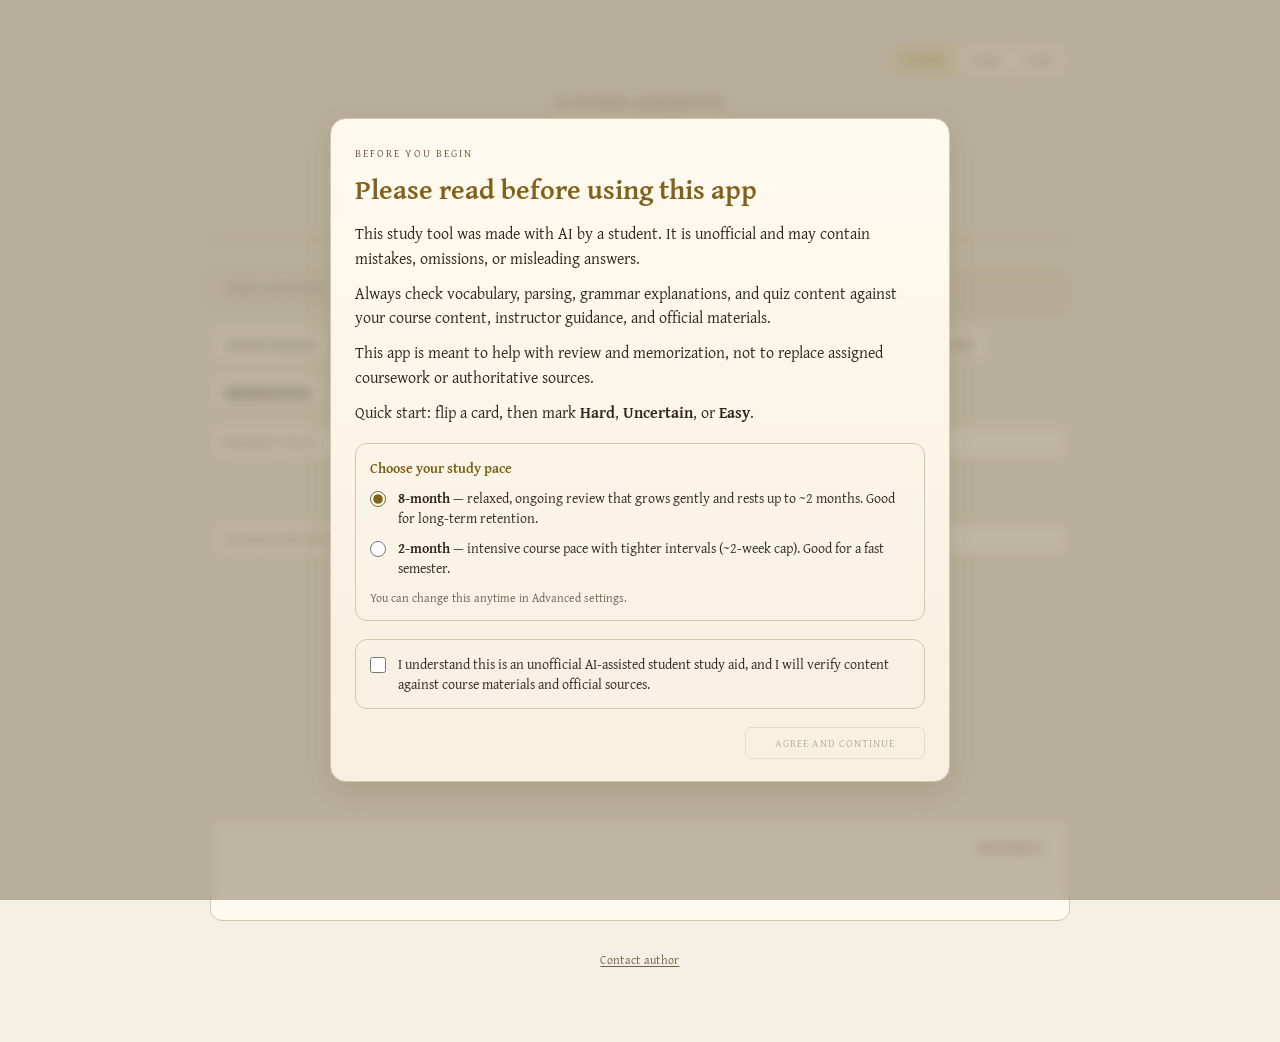
==== index.html @ fff88a0f "Parsing mode defaults to the first chapter gate (Ch 6), not all 36 New users entering parsing mode w" ====
<!DOCTYPE html>
<!--
Structure map: docs/index-structure.md
If you add/remove/rename a section, overlay, id, or script group here,
update that doc in the same commit. Line numbers in the doc are approximate.
-->
<html lang="en">
<head>
<meta charset="UTF-8">
<script async src="https://www.googletagmanager.com/gtag/js?id=G-M9SE4G8J6E"></script>
<script>
  window.dataLayer = window.dataLayer || [];
  function gtag(){dataLayer.push(arguments);}
  gtag('js', new Date());
  gtag('config', 'G-M9SE4G8J6E');
</script>
<meta name="viewport" content="width=device-width, initial-scale=1.0, viewport-fit=cover">
<meta name="theme-color" content="#0e0f14">
<meta name="apple-mobile-web-app-capable" content="yes">
<meta name="apple-mobile-web-app-status-bar-style" content="black-translucent">
<meta name="apple-mobile-web-app-title" content="Mounce Greek">
<link rel="manifest" href="manifest.json?v=174">
<link rel="apple-touch-icon" href="icons/apple-touch-icon.png?v=174">
<link rel="icon" type="image/svg+xml" href="favicon.svg?v=174">
<title>Mounce BBG Greek — Flashcards</title>
<link rel="stylesheet" href="styles.css?v=174">
<script>
(function(){
  try {
    var mode = localStorage.getItem("greekFlashcardsThemeMode") || "system";
    var prefersDark = window.matchMedia && window.matchMedia("(prefers-color-scheme: dark)").matches;
    var resolved = mode === "system" ? (prefersDark ? "dark" : "light") : mode;
    document.documentElement.setAttribute("data-theme", resolved);
  } catch (err) {
    document.documentElement.setAttribute("data-theme", "dark");
  }
  try {
    var fontFamily = localStorage.getItem("greekFlashcardsFontFamily");
    if (fontFamily === "sans") document.documentElement.setAttribute("data-font-family", "sans");
    else document.documentElement.setAttribute("data-font-family", "serif");
    var textSize = localStorage.getItem("greekFlashcardsTextSize");
    var allowed = { medium: 1, large: 1, "x-large": 1 };
    document.documentElement.setAttribute("data-text-size", allowed[textSize] ? textSize : "medium");
  } catch (err) {
    document.documentElement.setAttribute("data-font-family", "serif");
    document.documentElement.setAttribute("data-text-size", "medium");
  }
})();
</script>
</head>
<body>
<div class="app">

  <header>
    <div class="header-top">
      <div></div>
      <div class="theme-switcher" role="group" aria-label="Color theme">
        <button class="theme-btn" id="themeSystemBtn" type="button" onclick="setThemeMode('system')">System</button>
        <button class="theme-btn" id="themeDarkBtn" type="button" onclick="setThemeMode('dark')">Dark</button>
        <button class="theme-btn" id="themeLightBtn" type="button" onclick="setThemeMode('light')">Light</button>
      </div>
    </div>
    <div class="koine">ἡ κοινὴ διάλεκτος</div>
    <h1>Mounce — Basics of Biblical Greek</h1>
    <div class="subtitle" id="appSubtitle">BBG3 Vocabulary &amp; Paradigm Flashcards</div>
    <div class="wycliffe">Koine Greek Study Tool</div>
  </header>

  <div class="notice-row">
    <button class="ctrl-btn notice-btn" type="button" onclick="showDisclaimerModal()">Study aid notice</button>
    <div class="app-notice" id="appNotice">Unofficial student-made AI study aid. Verify against course content and official materials.</div>
  </div>

  <div class="quick-start">
    <button class="quick-btn" type="button" onclick="openStudySelector()">Choose session</button>
    <button class="quick-btn quick-primary" type="button" onclick="startStudying()">Start studying</button>
    <div class="mode-group app-profile-group" role="group" aria-label="Study mode shortcut">
      <button class="mode-btn active" id="modeShortcutVocabBtn" type="button" onclick="setStudyMode('vocab')">Vocab</button>
      <button class="mode-btn" id="modeShortcutMorphBtn" type="button" onclick="setStudyMode('morph')">Grammar</button>
      <button class="mode-btn" id="modeShortcutParsingBtn" type="button" onclick="setStudyMode('parsing')">Parsing</button>
      <button class="mode-btn" id="modeShortcutReaderBtn" type="button" onclick="openReaderTab()">Translate</button>
    </div>
    <button class="quick-btn" type="button" onclick="openAnalyticsOverlay()">Progress</button>
    <button class="quick-btn" type="button" onclick="openShortcutsModal()">User guide</button>
    <a class="quick-btn" id="modeShortcutMemorizationBtn" href="pages/memorization.html">Memorization</a>
  </div>

  <details class="utility-section">
    <summary>Progress tools</summary>
    <button class="ctrl-btn" type="button" onclick="exportProgressJson()">Export progress</button>
    <button class="ctrl-btn" type="button" onclick="triggerImportProgress()">Import progress</button>
  </details>

  <div class="ornament">✦ · · · ✦</div>

  <details class="utility-section" id="advancedSettingsDetails">
    <summary>Advanced review settings</summary>
    <div class="display-prefs" role="group" aria-label="Display preferences">
      <div class="display-prefs-row">
        <span class="display-prefs-label">Font</span>
        <div class="theme-switcher" role="group" aria-label="Font family">
          <button class="theme-btn" id="fontSerifBtn" type="button" onclick="setFontFamily('serif')">Serif</button>
          <button class="theme-btn" id="fontSansBtn" type="button" onclick="setFontFamily('sans')">Sans</button>
        </div>
      </div>
      <div class="display-prefs-row">
        <span class="display-prefs-label">Text size</span>
        <div class="theme-switcher" role="group" aria-label="Text size">
          <button class="theme-btn" id="textSizeMediumBtn" type="button" onclick="setTextSize('medium')">Medium</button>
          <button class="theme-btn" id="textSizeLargeBtn" type="button" onclick="setTextSize('large')">Large</button>
          <button class="theme-btn" id="textSizeXLargeBtn" type="button" onclick="setTextSize('x-large')">X-Large</button>
        </div>
      </div>
      <div class="display-prefs-row parsing-lookup-row" id="parsingLookupRow" style="display:none">
        <button class="toggle-label" id="parsingLookupToggle" type="button" role="switch" aria-checked="false" onclick="toggleParsingLookup()" title="Build mode: instead of being drilled, pick a focused paradigm and build any of its forms part by part — choose tense, voice, mood, … and the tool shows the matching Greek. A conjugation / declension reference over the whole paradigm (every chapter, optional + extra forms included). Off the record — nothing is graded. Also reachable as 'Build mode' at the top of the Current-chapter dropdown.">
          <span class="toggle-text">Build mode (look up any form)</span>
          <span class="toggle-switch" id="parsingLookupBtn" aria-hidden="true"></span>
        </button>
      </div>
    </div>
<div class="controls-bar" id="controlsBar">
<button class="toggle-label" id="shuffleToggle" type="button" role="switch" aria-checked="false" onclick="toggleShuffle()" title="Shuffle the deck order. Off keeps a fixed order (by chapter, then frequency); on randomises the order each time the deck is built or reshuffled.">
      <span class="toggle-text">Shuffle</span>
      <span class="toggle-switch" id="shuffleBtn" aria-hidden="true"></span>
    </button>
    <button class="toggle-label" id="excludeKnownMorphsToggle" type="button" role="switch" aria-checked="false" onclick="toggleExcludeKnownMorphs()" title="Drop forms whose last two parsing attempts were both fully correct (strict 2/2) from the parsing deck. 1/1 still appears so single wins get verified. Counts respect your dim toggles — disabled dims don't count against a form.">
      <span class="toggle-text">Exclude known morphs (2/2)</span>
      <span class="toggle-switch" id="excludeKnownMorphsBtn" aria-hidden="true"></span>
    </button>
    <button class="toggle-label" id="parsingShuffleAllToggle" type="button" role="switch" aria-checked="false" onclick="toggleParsingShuffleAll()" title="Drill a shuffled mix of every paradigm in scope (up to your current parsing chapter) instead of one focused paradigm at a time. The focused-paradigm dropdown stays visible with its 'All paradigms through selected chapter' entry selected (the toggle's dropdown face); pick a real paradigm there to switch back. To shuffle just one paradigm type, use a '↯ Shuffle all — …' entry inside that dropdown instead.">
      <span class="toggle-text">Shuffle all paradigms (to chapter)</span>
      <span class="toggle-switch" id="parsingShuffleAllBtn" aria-hidden="true"></span>
    </button>
    <button class="toggle-label" id="parsingCustomReviewToggle" type="button" role="switch" aria-checked="false" onclick="toggleParsingCustomReview()" title="Build a custom review deck from the paradigms you pick by hand. When on, the focused-paradigm dropdown is replaced by a checklist — tick the paradigms you want and parsing draws a shuffled mix from just those (chapter-gated as usual). Turn it off to go back to one focused paradigm.">
      <span class="toggle-text">Custom paradigm set</span>
      <span class="toggle-switch" id="parsingCustomReviewBtn" aria-hidden="true"></span>
    </button>
    <button class="toggle-label" id="parsingReverseToggle" type="button" role="switch" aria-checked="false" onclick="toggleParsingReverse()" title="English → Greek: instead of parsing a Greek form, you're shown the parse you want (the chapter-gated dimensions you have enabled) and pick the matching Greek form from the same focused paradigm.">
      <span class="toggle-text">English → Greek (pick the form)</span>
      <span class="toggle-switch" id="parsingReverseBtn" aria-hidden="true"></span>
    </button>
    <button class="toggle-label" id="accentLookalikeToggle" type="button" role="switch" aria-checked="false" onclick="toggleAccentLookalikes()" title="In the English → Greek drill, add a curated accent/breathing look-alike as a distractor — e.g. the relative ἥ against the article ἡ, or the demonstrative αὕτη against the intensive αὐτή — so you have to read the accent and breathing, not just the letters.">
      <span class="toggle-text">Accent/breathing look-alike distractors</span>
      <span class="toggle-switch" id="accentLookalikeBtn" aria-hidden="true"></span>
    </button>
    <button class="toggle-label" id="hardReviewToggle" type="button" role="switch" aria-checked="false" onclick="toggleHardVocabReview()" title="Drill only vocab you've missed more than 10 times and that's still under 40% confidence">
      <span class="toggle-text">Hard review</span>
      <span class="toggle-switch" id="hardReviewBtn" aria-hidden="true"></span>
    </button>
    <button class="toggle-label" id="stemNotesToggle" type="button" role="switch" aria-checked="true" onclick="toggleStemNotes()" title="Show stem and declension notes on vocab cards: the bare stem printed after second-aorist / liquid-future verbs and third-declension nouns, the bracketed principal parts under a verb, and the 'declines like' pointer on third-declension nouns.">
      <span class="toggle-text">Stem &amp; declension notes</span>
      <span class="toggle-switch on" id="stemNotesBtn" aria-hidden="true"></span>
    </button>
    <details class="utility-section variant-forms-section" id="variantFormsDetails">
      <summary>Variant forms as cards<span class="variant-forms-count" id="variantFormsCount"></span></summary>
      <button class="toggle-label" id="irregularTenseToggle" type="button" role="switch" aria-checked="true" onclick="toggleIrregularTense()" title="Name the tense on irregular cards — the '(aorist)' / '(future)' / '(perfect)' caption under a derived form's headword. Off replaces it with a small superscript star before the word, so the form is flagged as a non-standard principal part without giving its tense away.">
        <span class="toggle-text">Show tense on irregular cards</span>
        <span class="toggle-switch on" id="irregularTenseBtn" aria-hidden="true"></span>
      </button>
      <button class="toggle-label" id="irregularCards_2aor_Toggle" type="button" role="switch" aria-checked="false" onclick="toggleIrregularCards('2aor')" title="Give each second-aorist form its own flashcard — e.g. εἶπον 'I said' joins the deck as a separate card — whenever its present-stem verb (λέγω) is in the deck. The aorist is woven into the chapter's cards away from the present form, and reviews of it count toward the base verb's stats. On by default once Chapter 22 is selected, unless you switch it off yourself.">
        <span class="toggle-text">Second aorists as cards</span>
        <span class="toggle-switch" id="irregularCards_2aor_Btn" aria-hidden="true"></span>
      </button>
      <button class="toggle-label" id="irregularCards_lfut_Toggle" type="button" role="switch" aria-checked="false" onclick="toggleIrregularCards('lfut')" title="Give each liquid-future form its own flashcard — e.g. μενῶ 'I will remain' alongside μένω — whenever its present-stem verb is in the deck. Reviews of it count toward the base verb's stats. On by default once Chapter 20 is selected, unless you switch it off yourself.">
        <span class="toggle-text">Liquid futures as cards</span>
        <span class="toggle-switch" id="irregularCards_lfut_Btn" aria-hidden="true"></span>
      </button>
      <button class="toggle-label" id="irregularCards_aorpass_Toggle" type="button" role="switch" aria-checked="false" onclick="toggleIrregularCards('aorpass')" title="Give each aorist-passive form its own flashcard — e.g. ἐλύθην 'I was loosed' alongside λύω — whenever its present-stem verb is in the deck. Reviews of it count toward the base verb's stats. On by default once Chapter 24 is selected, unless you switch it off yourself.">
        <span class="toggle-text">Aorist passives as cards</span>
        <span class="toggle-switch" id="irregularCards_aorpass_Btn" aria-hidden="true"></span>
      </button>
      <button class="toggle-label" id="irregularCards_perfact_Toggle" type="button" role="switch" aria-checked="false" onclick="toggleIrregularCards('perfact')" title="Give each perfect-active form its own flashcard — e.g. λέλυκα 'I have loosed' alongside λύω — whenever its present-stem verb is in the deck. Reviews of it count toward the base verb's stats. On by default once Chapter 25 is selected, unless you switch it off yourself.">
        <span class="toggle-text">Perfect actives as cards</span>
        <span class="toggle-switch" id="irregularCards_perfact_Btn" aria-hidden="true"></span>
      </button>
      <button class="toggle-label" id="irregularCards_mi_Toggle" type="button" role="switch" aria-checked="false" onclick="toggleIrregularCards('mi')" title="Give each μι-verb principal part its own flashcard — e.g. ἔδωκα, δώσω, δέδωκα alongside δίδωμι — whenever the present-stem μι-verb is in the deck. Reviews of them count toward the base verb's stats. On by default once Chapter 34 is selected, unless you switch it off yourself.">
        <span class="toggle-text">μι-verb forms as cards</span>
        <span class="toggle-switch" id="irregularCards_mi_Btn" aria-hidden="true"></span>
      </button>
    </details>
    <button class="toggle-label" id="directionToggle" type="button" role="switch" aria-checked="false" onclick="toggleDirection()" title="Card direction. Off shows the Greek first (you recall the English meaning); on shows the English first (you recall the Greek form).">
      <span class="toggle-text">Eng → Gk</span>
      <span class="toggle-switch" id="directionBtn" aria-hidden="true"></span>
    </button>
    <button class="toggle-label" id="spacedToggle" type="button" role="switch" aria-checked="false" onclick="toggleSpacedRepetition()" title="Spaced review. On schedules each card by how well you know it and only resurfaces it when it's due; off is a plain flip-through deck you mark until it's cleared.">
      <span class="toggle-text">Spaced review</span>
      <span class="toggle-switch" id="spacedBtn" aria-hidden="true"></span>
    </button>
    <button class="toggle-label" id="cadenceToggle" type="button" role="switch" aria-checked="false" onclick="toggleSpacingCadence()" title="Spacing cadence. Off = 8-month / continuous review (the default): intervals grow gently and adapt to each card's difficulty, resting up to ~2 months — also works as an ongoing retention deck. A slip no longer wipes a well-known card: it runs a short relearn ladder, then resumes at half its old spacing (and a card that keeps lapsing gets drilled). On = 2-month intensive: tighter intervals, ~2-week cap — for a fast-paced course. Affects spaced review only; switching reschedules future reviews, not cards already due.">
      <span class="toggle-text">2-month pace</span>
      <span class="toggle-switch" id="cadenceBtn" aria-hidden="true"></span>
    </button>
    <button class="toggle-label" id="unspacedDailyResetToggle" type="button" role="switch" aria-checked="false" onclick="toggleUnspacedDailyReset()" title="Auto-clear archived (Easy) cards once a day around 5 AM local time so you wake up to a fresh deck.">
      <span class="toggle-text">Daily archive reset</span>
      <span class="toggle-switch" id="unspacedDailyResetBtn" aria-hidden="true"></span>
    </button>
    <button class="toggle-label" id="splitSelectionToggle" type="button" role="switch" aria-checked="false" onclick="toggleSplitSelection()" title="Keep separate chapter selections for vocab and grammar modes">
      <span class="toggle-text">Split vocab/grammar selection</span>
      <span class="toggle-switch" id="splitSelectionBtn" aria-hidden="true"></span>
    </button>
    <button class="toggle-label" id="selfCheckToggle" type="button" role="switch" aria-checked="false" onclick="toggleMorphSelfCheck()" style="display:none" title="Self-check. Hides the multiple-choice options so you answer in your head, reveal the answer, then rate whether you got it — instead of picking from a list.">
      <span class="toggle-text">Self-check</span>
      <span class="toggle-switch" id="selfCheckBtn" aria-hidden="true"></span>
    </button>
    <div id="parsingStepOptions" class="parsing-step-options">
    <button class="toggle-label" id="aspectStepToggle" type="button" role="switch" aria-checked="true" onclick="toggleAspectStep()" title="Aspect is derivable from tense, so turning this off shortens the parsing walk by one step.">
      <span class="toggle-text">Aspect step (parsing)</span>
      <span class="toggle-switch" id="aspectStepBtn" aria-hidden="true"></span>
    </button>
    <details class="utility-section parsing-options-subfilters parsing-dim-value-subfilters" id="aspectValuesFiltersDetails">
      <summary>Exclude aspect values…</summary>
      <button class="toggle-label" id="dimValueFilter_aspect_continuousUndefined_Toggle" type="button" role="switch" aria-checked="false" onclick="toggleDimValueFilter('aspect','continuousUndefined')" title="Excludes cards whose aspect is continuous, undefined, or the present/future composite continuous/undefined.">
        <span class="toggle-text">Continuous/undefined (Ch. 15)</span>
        <span class="toggle-switch" id="dimValueFilter_aspect_continuousUndefined_Btn" aria-hidden="true"></span>
      </button>
      <button class="toggle-label" id="dimValueFilter_aspect_perfect_Toggle" type="button" role="switch" aria-checked="false" onclick="toggleDimValueFilter('aspect','perfect')">
        <span class="toggle-text">Perfect (Ch. 25)</span>
        <span class="toggle-switch" id="dimValueFilter_aspect_perfect_Btn" aria-hidden="true"></span>
      </button>
    </details>
    <button class="toggle-label" id="tenseStepToggle" type="button" role="switch" aria-checked="true" onclick="toggleDimStep('tense')" title="Ask Tense as a parsing step. Off: skipped silently, doesn't count toward stats, omitted from the parse summary.">
      <span class="toggle-text">Tense step (parsing)</span>
      <span class="toggle-switch" id="tenseStepBtn" aria-hidden="true"></span>
    </button>
    <details class="utility-section parsing-options-subfilters parsing-dim-value-subfilters" id="tenseValuesFiltersDetails">
      <summary>Exclude tense values…</summary>
      <button class="toggle-label" id="dimValueFilter_tense_present_Toggle" type="button" role="switch" aria-checked="false" onclick="toggleDimValueFilter('tense','present')">
        <span class="toggle-text">Present (Ch. 15)</span>
        <span class="toggle-switch" id="dimValueFilter_tense_present_Btn" aria-hidden="true"></span>
      </button>
      <button class="toggle-label" id="dimValueFilter_tense_future_Toggle" type="button" role="switch" aria-checked="false" onclick="toggleDimValueFilter('tense','future')">
        <span class="toggle-text">Future (Ch. 19)</span>
        <span class="toggle-switch" id="dimValueFilter_tense_future_Btn" aria-hidden="true"></span>
      </button>
      <button class="toggle-label" id="dimValueFilter_tense_imperfect_Toggle" type="button" role="switch" aria-checked="false" onclick="toggleDimValueFilter('tense','imperfect')">
        <span class="toggle-text">Imperfect (Ch. 21)</span>
        <span class="toggle-switch" id="dimValueFilter_tense_imperfect_Btn" aria-hidden="true"></span>
      </button>
      <button class="toggle-label" id="dimValueFilter_tense_aorist_Toggle" type="button" role="switch" aria-checked="false" onclick="toggleDimValueFilter('tense','aorist')" title="Excludes both first-aorist and second-aorist cards (they normalize to 'aorist').">
        <span class="toggle-text">Aorist (Ch. 22)</span>
        <span class="toggle-switch" id="dimValueFilter_tense_aorist_Btn" aria-hidden="true"></span>
      </button>
      <button class="toggle-label" id="dimValueFilter_tense_perfect_Toggle" type="button" role="switch" aria-checked="false" onclick="toggleDimValueFilter('tense','perfect')">
        <span class="toggle-text">Perfect (Ch. 25)</span>
        <span class="toggle-switch" id="dimValueFilter_tense_perfect_Btn" aria-hidden="true"></span>
      </button>
      <button class="toggle-label" id="dimValueFilter_tense_pluperfect_Toggle" type="button" role="switch" aria-checked="false" onclick="toggleDimValueFilter('tense','pluperfect')">
        <span class="toggle-text">Pluperfect (Ch. 25)</span>
        <span class="toggle-switch" id="dimValueFilter_tense_pluperfect_Btn" aria-hidden="true"></span>
      </button>
    </details>
    <button class="toggle-label" id="voiceStepToggle" type="button" role="switch" aria-checked="true" onclick="toggleDimStep('voice')" title="Ask Voice as a parsing step. Off: skipped silently, doesn't count toward stats, omitted from the parse summary. (Also chapter-gated: voice step only appears from ch 15+, or earlier for deponent verbs.)">
      <span class="toggle-text">Voice step (parsing)</span>
      <span class="toggle-switch" id="voiceStepBtn" aria-hidden="true"></span>
    </button>
    <details class="utility-section parsing-options-subfilters parsing-dim-value-subfilters" id="voiceValuesFiltersDetails">
      <summary>Exclude voice values…</summary>
      <button class="toggle-label" id="dimValueFilter_voice_active_Toggle" type="button" role="switch" aria-checked="false" onclick="toggleDimValueFilter('voice','active')">
        <span class="toggle-text">Active (Ch. 15)</span>
        <span class="toggle-switch" id="dimValueFilter_voice_active_Btn" aria-hidden="true"></span>
      </button>
      <button class="toggle-label" id="dimValueFilter_voice_middle_Toggle" type="button" role="switch" aria-checked="false" onclick="toggleDimValueFilter('voice','middle')" title="Middle/passive composite cards are excluded only when both middle AND passive are excluded.">
        <span class="toggle-text">Middle (Ch. 18)</span>
        <span class="toggle-switch" id="dimValueFilter_voice_middle_Btn" aria-hidden="true"></span>
      </button>
      <button class="toggle-label" id="dimValueFilter_voice_passive_Toggle" type="button" role="switch" aria-checked="false" onclick="toggleDimValueFilter('voice','passive')">
        <span class="toggle-text">Passive (Ch. 18)</span>
        <span class="toggle-switch" id="dimValueFilter_voice_passive_Btn" aria-hidden="true"></span>
      </button>
    </details>
    <button class="toggle-label" id="moodStepToggle" type="button" role="switch" aria-checked="true" onclick="toggleDimStep('mood')" title="Ask Mood as a parsing step. Off: skipped silently, doesn't count toward stats, omitted from the parse summary.">
      <span class="toggle-text">Mood step (parsing)</span>
      <span class="toggle-switch" id="moodStepBtn" aria-hidden="true"></span>
    </button>
    <details class="utility-section parsing-options-subfilters parsing-dim-value-subfilters" id="moodValuesFiltersDetails">
      <summary>Exclude mood values…</summary>
      <button class="toggle-label" id="dimValueFilter_mood_indicative_Toggle" type="button" role="switch" aria-checked="false" onclick="toggleDimValueFilter('mood','indicative')">
        <span class="toggle-text">Indicative (Ch. 15)</span>
        <span class="toggle-switch" id="dimValueFilter_mood_indicative_Btn" aria-hidden="true"></span>
      </button>
      <button class="toggle-label" id="dimValueFilter_mood_subjunctive_Toggle" type="button" role="switch" aria-checked="false" onclick="toggleDimValueFilter('mood','subjunctive')">
        <span class="toggle-text">Subjunctive (Ch. 31)</span>
        <span class="toggle-switch" id="dimValueFilter_mood_subjunctive_Btn" aria-hidden="true"></span>
      </button>
      <button class="toggle-label" id="dimValueFilter_mood_optative_Toggle" type="button" role="switch" aria-checked="false" onclick="toggleDimValueFilter('mood','optative')">
        <span class="toggle-text">Optative (Ch. 31)</span>
        <span class="toggle-switch" id="dimValueFilter_mood_optative_Btn" aria-hidden="true"></span>
      </button>
      <button class="toggle-label" id="dimValueFilter_mood_imperative_Toggle" type="button" role="switch" aria-checked="false" onclick="toggleDimValueFilter('mood','imperative')">
        <span class="toggle-text">Imperative (Ch. 33)</span>
        <span class="toggle-switch" id="dimValueFilter_mood_imperative_Btn" aria-hidden="true"></span>
      </button>
      <button class="toggle-label" id="dimValueFilter_mood_infinitive_Toggle" type="button" role="switch" aria-checked="false" onclick="toggleDimValueFilter('mood','infinitive')">
        <span class="toggle-text">Infinitive (Ch. 32)</span>
        <span class="toggle-switch" id="dimValueFilter_mood_infinitive_Btn" aria-hidden="true"></span>
      </button>
      <button class="toggle-label" id="dimValueFilter_mood_participle_Toggle" type="button" role="switch" aria-checked="false" onclick="toggleDimValueFilter('mood','participle')">
        <span class="toggle-text">Participle (Ch. 27)</span>
        <span class="toggle-switch" id="dimValueFilter_mood_participle_Btn" aria-hidden="true"></span>
      </button>
    </details>
    <button class="toggle-label" id="personStepToggle" type="button" role="switch" aria-checked="true" onclick="toggleDimStep('person')" title="Ask Person as a parsing step. Off: skipped silently, doesn't count toward stats, omitted from the parse summary.">
      <span class="toggle-text">Person step (parsing)</span>
      <span class="toggle-switch" id="personStepBtn" aria-hidden="true"></span>
    </button>
    <details class="utility-section parsing-options-subfilters parsing-dim-value-subfilters" id="personValuesFiltersDetails">
      <summary>Exclude person values…</summary>
      <button class="toggle-label" id="dimValueFilter_person_first_Toggle" type="button" role="switch" aria-checked="false" onclick="toggleDimValueFilter('person','first')">
        <span class="toggle-text">1st person (Ch. 15)</span>
        <span class="toggle-switch" id="dimValueFilter_person_first_Btn" aria-hidden="true"></span>
      </button>
      <button class="toggle-label" id="dimValueFilter_person_second_Toggle" type="button" role="switch" aria-checked="false" onclick="toggleDimValueFilter('person','second')">
        <span class="toggle-text">2nd person (Ch. 15)</span>
        <span class="toggle-switch" id="dimValueFilter_person_second_Btn" aria-hidden="true"></span>
      </button>
      <button class="toggle-label" id="dimValueFilter_person_third_Toggle" type="button" role="switch" aria-checked="false" onclick="toggleDimValueFilter('person','third')">
        <span class="toggle-text">3rd person (Ch. 15)</span>
        <span class="toggle-switch" id="dimValueFilter_person_third_Btn" aria-hidden="true"></span>
      </button>
    </details>
    <button class="toggle-label" id="numberStepToggle" type="button" role="switch" aria-checked="true" onclick="toggleDimStep('number')" title="Ask Number as a parsing step. Off: skipped silently, doesn't count toward stats, omitted from the parse summary.">
      <span class="toggle-text">Number step (parsing)</span>
      <span class="toggle-switch" id="numberStepBtn" aria-hidden="true"></span>
    </button>
    <details class="utility-section parsing-options-subfilters parsing-dim-value-subfilters" id="numberValuesFiltersDetails">
      <summary>Exclude number values…</summary>
      <button class="toggle-label" id="dimValueFilter_number_singular_Toggle" type="button" role="switch" aria-checked="false" onclick="toggleDimValueFilter('number','singular')">
        <span class="toggle-text">Singular (Ch. 6)</span>
        <span class="toggle-switch" id="dimValueFilter_number_singular_Btn" aria-hidden="true"></span>
      </button>
      <button class="toggle-label" id="dimValueFilter_number_plural_Toggle" type="button" role="switch" aria-checked="false" onclick="toggleDimValueFilter('number','plural')">
        <span class="toggle-text">Plural (Ch. 6)</span>
        <span class="toggle-switch" id="dimValueFilter_number_plural_Btn" aria-hidden="true"></span>
      </button>
    </details>
    <button class="toggle-label" id="caseStepToggle" type="button" role="switch" aria-checked="true" onclick="toggleDimStep('case')" title="Ask Case as a parsing step. Off: skipped silently, doesn't count toward stats, omitted from the parse summary.">
      <span class="toggle-text">Case step (parsing)</span>
      <span class="toggle-switch" id="caseStepBtn" aria-hidden="true"></span>
    </button>
    <details class="utility-section parsing-options-subfilters parsing-dim-value-subfilters" id="caseValuesFiltersDetails">
      <summary>Exclude case values…</summary>
      <button class="toggle-label" id="dimValueFilter_case_nominative_Toggle" type="button" role="switch" aria-checked="false" onclick="toggleDimValueFilter('case','nominative')" title="Nominative/accusative composite cards are excluded only when both nominative AND accusative are excluded.">
        <span class="toggle-text">Nominative (Ch. 6)</span>
        <span class="toggle-switch" id="dimValueFilter_case_nominative_Btn" aria-hidden="true"></span>
      </button>
      <button class="toggle-label" id="dimValueFilter_case_accusative_Toggle" type="button" role="switch" aria-checked="false" onclick="toggleDimValueFilter('case','accusative')">
        <span class="toggle-text">Accusative (Ch. 6)</span>
        <span class="toggle-switch" id="dimValueFilter_case_accusative_Btn" aria-hidden="true"></span>
      </button>
      <button class="toggle-label" id="dimValueFilter_case_genitive_Toggle" type="button" role="switch" aria-checked="false" onclick="toggleDimValueFilter('case','genitive')">
        <span class="toggle-text">Genitive (Ch. 7)</span>
        <span class="toggle-switch" id="dimValueFilter_case_genitive_Btn" aria-hidden="true"></span>
      </button>
      <button class="toggle-label" id="dimValueFilter_case_dative_Toggle" type="button" role="switch" aria-checked="false" onclick="toggleDimValueFilter('case','dative')">
        <span class="toggle-text">Dative (Ch. 7)</span>
        <span class="toggle-switch" id="dimValueFilter_case_dative_Btn" aria-hidden="true"></span>
      </button>
      <button class="toggle-label" id="dimValueFilter_case_vocative_Toggle" type="button" role="switch" aria-checked="false" onclick="toggleDimValueFilter('case','vocative')">
        <span class="toggle-text">Vocative (Ch. 7)</span>
        <span class="toggle-switch" id="dimValueFilter_case_vocative_Btn" aria-hidden="true"></span>
      </button>
    </details>
    <button class="toggle-label" id="genderStepToggle" type="button" role="switch" aria-checked="true" onclick="toggleDimStep('gender')" title="Ask Gender as a parsing step. Off: skipped silently, doesn't count toward stats, omitted from the parse summary. Single-gender lemmas (most nouns) auto-skip this step regardless — gender there is fixed by the lemma, not parsed from the form — but the parse summary still names it.">
      <span class="toggle-text">Gender step (parsing)</span>
      <span class="toggle-switch" id="genderStepBtn" aria-hidden="true"></span>
    </button>
    <details class="utility-section parsing-options-subfilters parsing-dim-value-subfilters" id="genderValuesFiltersDetails">
      <summary>Exclude gender values…</summary>
      <div class="parsing-options-subfilters-note">Single-gender lemmas (most nouns) ignore this filter — only adjectives, pronouns, and the article are excluded by it.</div>
      <button class="toggle-label" id="dimValueFilter_gender_masculine_Toggle" type="button" role="switch" aria-checked="false" onclick="toggleDimValueFilter('gender','masculine')" title="Tri-gender composite cards (masculine/feminine/neuter) are excluded only when all three components are excluded.">
        <span class="toggle-text">Masculine (Ch. 6)</span>
        <span class="toggle-switch" id="dimValueFilter_gender_masculine_Btn" aria-hidden="true"></span>
      </button>
      <button class="toggle-label" id="dimValueFilter_gender_feminine_Toggle" type="button" role="switch" aria-checked="false" onclick="toggleDimValueFilter('gender','feminine')">
        <span class="toggle-text">Feminine (Ch. 6)</span>
        <span class="toggle-switch" id="dimValueFilter_gender_feminine_Btn" aria-hidden="true"></span>
      </button>
      <button class="toggle-label" id="dimValueFilter_gender_neuter_Toggle" type="button" role="switch" aria-checked="false" onclick="toggleDimValueFilter('gender','neuter')">
        <span class="toggle-text">Neuter (Ch. 6)</span>
        <span class="toggle-switch" id="dimValueFilter_gender_neuter_Btn" aria-hidden="true"></span>
      </button>
    </details>
    <button class="toggle-label" id="optionalFormsToggle" type="button" role="switch" aria-checked="false" onclick="toggleOptionalForms()" title="Drill morphologically real paradigm forms Mounce doesn't drill (e.g. εἰμί's future middle infinitive ἔσεσθαι and present imperative ἴσθι/ἔστω). Off by default; the form-lookup feedback always consults these forms regardless.">
      <span class="toggle-text">Optional paradigm extensions</span>
      <span class="toggle-switch" id="optionalFormsBtn" aria-hidden="true"></span>
    </button>
    <details class="utility-section parsing-options-subfilters" id="optionalFormsFiltersDetails">
      <summary>Filter optional forms by category…</summary>
      <div class="parsing-options-subfilters-note">Only applies when the parent toggle above is on. Off = exclude that category from the optional-form drill pool.</div>
      <button class="toggle-label" id="optionalFilter_imperative_Toggle" type="button" role="switch" aria-checked="true" onclick="toggleOptionalFormFilter('imperative')" title="Include optional imperative forms (e.g. ἴσθι, λῦσαι, δός, στῆθι series) in the drill pool.">
        <span class="toggle-text">Include imperatives</span>
        <span class="toggle-switch" id="optionalFilter_imperative_Btn" aria-hidden="true"></span>
      </button>
      <button class="toggle-label" id="optionalFilter_subjunctive_Toggle" type="button" role="switch" aria-checked="true" onclick="toggleOptionalFormFilter('subjunctive')" title="Include optional subjunctive forms (e.g. λύω/λύσω paradigms, δῶ, θῶ, στῶ) in the drill pool.">
        <span class="toggle-text">Include subjunctives</span>
        <span class="toggle-switch" id="optionalFilter_subjunctive_Btn" aria-hidden="true"></span>
      </button>
      <button class="toggle-label" id="optionalFilter_optative_Toggle" type="button" role="switch" aria-checked="true" onclick="toggleOptionalFormFilter('optative')" title="Include optional optative forms (Ch. 31 — the full λύω / πορεύομαι / εἰμί / δίδωμι / γίνομαι optative tables, plus εἴη, γένοιτο, δῴη) in the drill pool.">
        <span class="toggle-text">Include optatives</span>
        <span class="toggle-switch" id="optionalFilter_optative_Btn" aria-hidden="true"></span>
      </button>
      <button class="toggle-label" id="optionalFilter_infinitive_Toggle" type="button" role="switch" aria-checked="true" onclick="toggleOptionalFormFilter('infinitive')" title="Include optional infinitive forms (e.g. ἔσεσθαι, δοῦναι, θεῖναι, στῆναι, γενέσθαι) in the drill pool.">
        <span class="toggle-text">Include infinitives</span>
        <span class="toggle-switch" id="optionalFilter_infinitive_Btn" aria-hidden="true"></span>
      </button>
      <button class="toggle-label" id="optionalFilter_participle_Toggle" type="button" role="switch" aria-checked="true" onclick="toggleOptionalFormFilter('participle')" title="Include optional participle full declensions (e.g. βαλών, γενόμενος, λελυκώς, ἑστηκώς, the aorist passive participles) in the drill pool.">
        <span class="toggle-text">Include participles</span>
        <span class="toggle-switch" id="optionalFilter_participle_Btn" aria-hidden="true"></span>
      </button>
      <button class="toggle-label" id="optionalFilter_thirdPerson_Toggle" type="button" role="switch" aria-checked="true" onclick="toggleOptionalFormFilter('thirdPerson')" title="Include optional 3rd-person forms (e.g. ἔστω, ἔστωσαν, λυέσθω, the 3rd-person imperatives Mounce skips) in the drill pool.">
        <span class="toggle-text">Include 3rd-person forms</span>
        <span class="toggle-switch" id="optionalFilter_thirdPerson_Btn" aria-hidden="true"></span>
      </button>
      <button class="toggle-label" id="optionalFilter_futureTense_Toggle" type="button" role="switch" aria-checked="true" onclick="toggleOptionalFormFilter('futureTense')" title="Include optional future-tense forms (e.g. ἔσεσθαι, ἐσόμενος, future participles) in the drill pool.">
        <span class="toggle-text">Include future-tense forms</span>
        <span class="toggle-switch" id="optionalFilter_futureTense_Btn" aria-hidden="true"></span>
      </button>
      <button class="toggle-label" id="optionalFilter_perfectTense_Toggle" type="button" role="switch" aria-checked="true" onclick="toggleOptionalFormFilter('perfectTense')" title="Include optional perfect-tense forms (e.g. γέγονα series, λελυκώς, λελυμένος, δέδομαι) in the drill pool.">
        <span class="toggle-text">Include perfect-tense forms</span>
        <span class="toggle-switch" id="optionalFilter_perfectTense_Btn" aria-hidden="true"></span>
      </button>
    </details>
    </div>
    <div class="reset-actions-grid">
      <button class="ctrl-btn" type="button" onclick="reshuffleEligible()">Reshuffle</button>
      <button class="ctrl-btn" id="resetDeckBtn" type="button" onclick="resetCurrentDeck()">Reset deck</button>
      <button class="ctrl-btn" id="resetKnownBtn" type="button" onclick="resetKnownMorphs()" title="Set every form's parsing tally back to 0/2 — clears the per-form recent attempts so the dots all read as unseen. The per-paradigm rolling % is kept." style="display:none">Reset known</button>
      <button class="ctrl-btn" id="clearParsingStatsBtn" type="button" onclick="clearParsingStats()" title="Wipe ALL parsing stats — every paradigm's accuracy %, the per-mood/tense breakdown, and per-form tallies. Parsing mode only; vocab/morphology/reader progress are kept. No undo." style="display:none">Clear parsing stats</button>
      <button class="ctrl-btn" type="button" onclick="openResetStatsModal()">Reset stats</button>
    </div>
  </div>
  </details>

  <div id="readerView" class="reader-view" style="display:none"></div>

  <div class="paradigm-focus-row paradigm-focus-row-primary" id="parsingChapterRow" style="display:none">
    <label class="paradigm-focus-label" for="parsingChapterSelect">Current chapter</label>
    <select id="parsingChapterSelect" class="paradigm-focus-select" onchange="setParsingChapter(this.value)"></select>
  </div>

  <div class="paradigm-focus-row paradigm-focus-row-primary" id="paradigmFocusRowPrimary" style="display:none">
    <label class="paradigm-focus-label" for="paradigmFocusSelectPrimary">Focused paradigm</label>
    <select id="paradigmFocusSelectPrimary" class="paradigm-focus-select" onchange="setMorphFocusedParadigm(this.value)"></select>
  </div>

  <details class="paradigm-focus-row paradigm-focus-row-primary paradigm-custom-row" id="parsingCustomParadigmsRow" style="display:none">
    <summary class="paradigm-custom-head">
      <span class="paradigm-focus-label">Custom paradigm set</span>
      <span class="paradigm-custom-meta" id="parsingCustomParadigmsCount">none selected</span>
    </summary>
    <div class="paradigm-custom-body">
      <span class="paradigm-custom-actions">
        <button type="button" class="paradigm-custom-btn" onclick="setAllParsingCustomParadigms(true)">Select all</button>
        <button type="button" class="paradigm-custom-btn" onclick="setAllParsingCustomParadigms(false)">Clear</button>
      </span>
      <div class="paradigm-custom-list" id="parsingCustomParadigmsList"></div>
    </div>
  </details>

  <div class="card-area" id="cardArea">
    <div class="empty-state">
      <div class="big">αβγ</div>
      Tap to choose a session and start studying.
    </div>
  </div>

  <div class="nav-row" id="navRow" style="display:none">
    <button class="nav-btn nav-prev" onclick="navigate(-1)">← Prev</button>
    <button class="nav-btn nav-undo" id="spacedUndoBtn" onclick="restoreSpacedUndo()" style="display:none">↶ Undo</button>
    <button class="nav-btn nav-reset" id="navResetBtn" onclick="resetCurrentDeck()" style="display:none">↻ Reset</button>
    <button class="nav-btn nav-next" id="navNextBtn" onclick="handleNavNext()">Next →</button>
  </div>

  <div class="mark-row" id="markRow" style="display:none">
    <button class="mark-btn mark-again" onclick="markCard('again')">✗ Hard</button>
    <button class="mark-btn mark-pass"  onclick="markCard('pass')">~ Uncertain</button>
    <button class="mark-btn mark-easy"  onclick="markCard('easy')">✓ Easy</button>
  </div>

  <div class="fastforward-row" id="fastForwardRow" style="display:none">
    <button class="ctrl-btn" type="button" onclick="fastForwardOneDay()">Fast-forward 1 day</button>
    <button class="ctrl-btn" type="button" onclick="fastForwardOneWeek()">Fast-forward 1 week</button>
  </div>

<section class="review-shell">
    <div class="review-panel show" id="reviewPanel">
    <div class="review-header">
      <span class="review-deck-tag" id="reviewDeckTag"></span>
      <span class="review-title">Progress</span>
    </div>
    <div class="review-stats" id="reviewStats"></div>
    <div class="review-sort-row" id="reviewSortRow"></div>
    <div class="review-list" id="reviewList"></div>
  </div>
  </section>

  <footer class="app-footer">
    <button type="button" class="app-footer-link" onclick="openContactAuthorModal()">Contact author</button>
  </footer>

</div>

<div class="consent-overlay" id="contactAuthorOverlay" aria-hidden="true" onclick="if(event.target===this)closeContactAuthorModal()">
  <div class="consent-modal" role="dialog" aria-modal="true" aria-labelledby="contactAuthorTitle">
    <h2 id="contactAuthorTitle">Contact the author</h2>
    <div class="consent-copy">
      <p>This app is maintained by Timothy Hutama, an MTS student at Wycliffe College. It was originally prepared for the 2026 Summer Intensive. The author makes no guarantees about the content but has made a best attempt to make sure everything is accurate.</p>
      <p>Timothy blogs at <a href="https://definedfaith.wordpress.com/" target="_blank" rel="noopener noreferrer">definedfaith.wordpress.com</a>.</p>
      <p>If you have comments or issues, please reach out on <a href="https://www.linkedin.com/in/timothyhutama/" target="_blank" rel="noopener noreferrer">LinkedIn</a>.</p>
      <p>Other projects by Timothy:</p>
      <ul class="contact-projects">
        <li><a href="https://hutima.github.io/Lectio-Memorization/" target="_blank" rel="noopener noreferrer">Bible &amp; catechism memorization</a></li>
        <li><a href="https://hutima.github.io/PCA_Ordination_Study/" target="_blank" rel="noopener noreferrer">PCA ordination study</a></li>
      </ul>
      <p>If you'd like to buy me a coffee as thanks, you can send me a gift via e-transfer to <a href="mailto:t.hutama@queensu.ca">t.hutama@queensu.ca</a> or Venmo at <strong>@hutima</strong>.</p>
    </div>
    <div class="consent-actions">
      <button class="ctrl-btn consent-primary" type="button" onclick="closeContactAuthorModal()">Close</button>
    </div>
  </div>
</div>

<div class="consent-overlay transfer-overlay" id="transferOverlay" aria-hidden="true">
  <div class="consent-modal transfer-modal" role="dialog" aria-modal="true" aria-labelledby="transferTitle">
    <div class="consent-label" id="transferLabel">Progress tools</div>
    <h2 id="transferTitle">Import or export progress</h2>
    <div class="consent-copy">
      <p id="transferCopy">Use these tools to move progress between devices.</p>
    </div>
    <textarea id="transferTextarea" class="transfer-textarea" spellcheck="false" autocapitalize="off" autocomplete="off" autocorrect="off"></textarea>
    <div class="transfer-actions">
      <button class="ctrl-btn" id="transferSecondaryBtn" type="button" onclick="handleTransferSecondaryAction()" style="display:none">Choose JSON file</button>
    </div>
    <div class="consent-actions transfer-footer-actions">
      <button class="ctrl-btn" type="button" onclick="closeTransferModal()">Close</button>
      <button class="ctrl-btn consent-primary" id="transferPrimaryBtn" type="button" onclick="handleTransferPrimaryAction()">Continue</button>
    </div>
  </div>
</div>

<div class="consent-overlay analytics-overlay" id="analyticsOverlay" aria-hidden="true">
  <div class="consent-modal analytics-modal" role="dialog" aria-modal="true" aria-labelledby="analyticsTitle">
    <div class="analytics-header-row">
      <div>
        <div class="consent-label">Study analytics</div>
        <h2 id="analyticsTitle">Progress and study time</h2>
      </div>
      <button class="ctrl-btn" type="button" onclick="closeAnalyticsOverlay()">Close</button>
    </div>

    <div id="analyticsHero"></div>

    <details class="analytics-collapse" data-collapse-key="achievements">
      <summary class="analytics-collapse-summary">
        <span class="analytics-collapse-caret" aria-hidden="true">▾</span>
        <div class="analytics-collapse-title-wrap">
          <h3>Achievements</h3>
          <p class="analytics-collapse-summary-status" id="analyticsAchievementsSummaryStatus">Badges earned across the whole course.</p>
        </div>
      </summary>
      <div class="analytics-collapse-body">
        <div id="analyticsAchievements"></div>
      </div>
    </details>

    <details class="analytics-collapse" data-collapse-key="totalVocab">
      <summary class="analytics-collapse-summary">
        <span class="analytics-collapse-caret" aria-hidden="true">▾</span>
        <div class="analytics-collapse-title-wrap">
          <h3>Total Vocabulary</h3>
          <p class="analytics-collapse-summary-status" id="analyticsTotalVocabSummaryStatus">Course-wide vocabulary progress.</p>
        </div>
      </summary>
      <div class="analytics-collapse-body">
        <div class="analytics-vocab-view-bar" id="analyticsVocabViewBar"></div>
        <div id="analyticsTotalVocabBar"></div>
        <details class="analytics-collapse analytics-sub-collapse" data-collapse-key="totalVocabChapterMap">
          <summary class="analytics-collapse-summary">
            <span class="analytics-collapse-caret" aria-hidden="true">▾</span>
            <div class="analytics-collapse-title-wrap"><h4>Chapter map</h4></div>
          </summary>
          <div class="analytics-collapse-body">
            <div id="analyticsChapterGrid"></div>
          </div>
        </details>
        <details class="analytics-collapse analytics-sub-collapse" data-collapse-key="totalVocabProgress">
          <summary class="analytics-collapse-summary">
            <span class="analytics-collapse-caret" aria-hidden="true">▾</span>
            <div class="analytics-collapse-title-wrap">
              <h4>Vocabulary progress</h4>
              <p class="analytics-collapse-summary-status" id="analyticsTotalVocabProgressStatus"></p>
            </div>
          </summary>
          <div class="analytics-collapse-body">
            <div id="analyticsTotalVocabProgressBody"></div>
          </div>
        </details>
      </div>
    </details>

    <details class="analytics-collapse" data-collapse-key="selectedVocab">
      <summary class="analytics-collapse-summary">
        <span class="analytics-collapse-caret" aria-hidden="true">▾</span>
        <div class="analytics-collapse-title-wrap">
          <h3>Selected Vocabulary</h3>
          <p class="analytics-collapse-summary-status" id="analyticsSelectedVocabSummaryStatus">Progress for the sets currently chosen for study.</p>
        </div>
      </summary>
      <div class="analytics-collapse-body">
        <details class="analytics-collapse analytics-sub-collapse" data-collapse-key="selectedVocabBar">
          <summary class="analytics-collapse-summary">
            <span class="analytics-collapse-caret" aria-hidden="true">▾</span>
            <div class="analytics-collapse-title-wrap"><h4>Selected sets — confirmation overview</h4></div>
          </summary>
          <div class="analytics-collapse-body">
            <div id="analyticsSelectedVocabBar"></div>
          </div>
        </details>
        <details class="analytics-collapse analytics-sub-collapse" data-collapse-key="selectedVocabProgress">
          <summary class="analytics-collapse-summary">
            <span class="analytics-collapse-caret" aria-hidden="true">▾</span>
            <div class="analytics-collapse-title-wrap">
              <h4>Vocabulary progress</h4>
              <p class="analytics-collapse-summary-status" id="analyticsSelectedVocabProgressStatus"></p>
            </div>
          </summary>
          <div class="analytics-collapse-body">
            <div id="analyticsSelectedVocabProgressBody"></div>
          </div>
        </details>
      </div>
    </details>

    <details class="analytics-collapse" data-collapse-key="totalGrammar">
      <summary class="analytics-collapse-summary">
        <span class="analytics-collapse-caret" aria-hidden="true">▾</span>
        <div class="analytics-collapse-title-wrap">
          <h3>Grammar</h3>
          <p class="analytics-collapse-summary-status" id="analyticsTotalGrammarSummaryStatus">Course-wide grammar progress.</p>
        </div>
      </summary>
      <div class="analytics-collapse-body">
        <div id="analyticsTotalGrammarBar"></div>
        <details class="analytics-collapse analytics-sub-collapse" data-collapse-key="totalGrammarChapterMap">
          <summary class="analytics-collapse-summary">
            <span class="analytics-collapse-caret" aria-hidden="true">▾</span>
            <div class="analytics-collapse-title-wrap"><h4>Chapter mastery</h4></div>
          </summary>
          <div class="analytics-collapse-body">
            <div id="analyticsGrammarReview"></div>
          </div>
        </details>
        <details class="analytics-collapse analytics-sub-collapse" data-collapse-key="totalGrammarProgress">
          <summary class="analytics-collapse-summary">
            <span class="analytics-collapse-caret" aria-hidden="true">▾</span>
            <div class="analytics-collapse-title-wrap">
              <h4>Grammar progress</h4>
              <p class="analytics-collapse-summary-status" id="analyticsTotalGrammarProgressStatus"></p>
            </div>
          </summary>
          <div class="analytics-collapse-body">
            <div id="analyticsTotalGrammarProgressBody"></div>
          </div>
        </details>
        <details class="analytics-collapse analytics-sub-collapse" data-collapse-key="paradigmStepStats">
          <summary class="analytics-collapse-summary">
            <span class="analytics-collapse-caret" aria-hidden="true">▾</span>
            <div class="analytics-collapse-title-wrap">
              <h4>Paradigm parsing (step-by-step)</h4>
              <p class="analytics-collapse-summary-status" id="analyticsParadigmStepStatsStatus">Off-the-record drill stats. Tap a row for the per-mood / per-tense breakdown.</p>
            </div>
          </summary>
          <div class="analytics-collapse-body">
            <div id="analyticsParadigmStepStatsBody"></div>
          </div>
        </details>
      </div>
    </details>

    <details class="analytics-collapse" data-collapse-key="selectedGrammar">
      <summary class="analytics-collapse-summary">
        <span class="analytics-collapse-caret" aria-hidden="true">▾</span>
        <div class="analytics-collapse-title-wrap">
          <h3>Selected Grammar</h3>
          <p class="analytics-collapse-summary-status" id="analyticsSelectedGrammarSummaryStatus">Grammar drills for the sets currently chosen for study.</p>
        </div>
      </summary>
      <div class="analytics-collapse-body">
        <details class="analytics-collapse analytics-sub-collapse" data-collapse-key="selectedGrammarBar">
          <summary class="analytics-collapse-summary">
            <span class="analytics-collapse-caret" aria-hidden="true">▾</span>
            <div class="analytics-collapse-title-wrap"><h4>Selected sets — confirmation overview</h4></div>
          </summary>
          <div class="analytics-collapse-body">
            <div id="analyticsSelectedGrammarBar"></div>
          </div>
        </details>
        <details class="analytics-collapse analytics-sub-collapse" data-collapse-key="selectedGrammarProgress">
          <summary class="analytics-collapse-summary">
            <span class="analytics-collapse-caret" aria-hidden="true">▾</span>
            <div class="analytics-collapse-title-wrap">
              <h4>Grammar progress</h4>
              <p class="analytics-collapse-summary-status" id="analyticsSelectedGrammarProgressStatus"></p>
            </div>
          </summary>
          <div class="analytics-collapse-body">
            <div id="analyticsSelectedGrammarProgressBody"></div>
          </div>
        </details>
      </div>
    </details>

    <details class="analytics-collapse" data-collapse-key="studyActivity">
      <summary class="analytics-collapse-summary">
        <span class="analytics-collapse-caret" aria-hidden="true">▾</span>
        <div class="analytics-collapse-title-wrap">
          <h3>Study activity</h3>
          <p class="analytics-collapse-summary-status" id="analyticsStudyActivitySummaryStatus">Records, heatmap, and cumulative study time.</p>
        </div>
      </summary>
      <div class="analytics-collapse-body">
        <div id="analyticsRecords"></div>
        <div id="analyticsHeatmap"></div>
        <div id="analyticsDueHistogram"></div>
        <div class="analytics-metrics-grid" id="analyticsOverallMetrics"></div>
        <div class="analytics-chart-card">
          <div class="analytics-chart-title">Cumulative active study time</div>
          <div id="analyticsTimeChart"></div>
        </div>
        <div class="analytics-session-summary" id="analyticsSessionSummary"></div>
      </div>
    </details>

    <details class="analytics-collapse" data-collapse-key="titles">
      <summary class="analytics-collapse-summary">
        <span class="analytics-collapse-caret" aria-hidden="true">▾</span>
        <div class="analytics-collapse-title-wrap">
          <h3>Titles</h3>
          <p class="analytics-collapse-summary-status" id="analyticsTitlesSummaryStatus">Rank ladder unlocked by accumulated XP.</p>
        </div>
      </summary>
      <div class="analytics-collapse-body">
        <div id="analyticsTitles"></div>
      </div>
    </details>
    <div class="consent-actions transfer-footer-actions">
      <button class="ctrl-btn" type="button" onclick="closeAnalyticsOverlay()">Close</button>
    </div>
  </div>
</div>

<div class="consent-overlay analytics-overlay study-selector-overlay" id="studySelectorOverlay" aria-hidden="true">
  <div class="consent-modal analytics-modal study-selector-modal" role="dialog" aria-modal="true" aria-labelledby="studySelectorTitle">
    <div class="analytics-header-row">
      <div>
        <div class="consent-label">Start studying</div>
        <h2 id="studySelectorTitle">Choose session</h2>
      </div>
      <button class="ctrl-btn" type="button" onclick="closeStudySelector()">Close</button>
    </div>
    <div class="selector-section deselect-section">
      <span class="selector-label">Deselect</span>
      <div class="chapters-grid deselect-grid">
        <button class="chapter-btn" type="button" onclick="deselectAllChapters()">Deselect session</button>
        <button class="chapter-btn" type="button" onclick="deselectAllChapters()">Deselect chapter</button>
        <button class="chapter-btn" type="button" onclick="deselectAllSupplementals()">Deselect supplemental</button>
        <button class="chapter-btn" type="button" onclick="deselectAllAdvanced()">Deselect advanced</button>
        <button class="chapter-btn" type="button" onclick="deselectAllBooks()">Deselect book vocab</button>
        <button class="chapter-btn" type="button" onclick="deselectAll()">Deselect all</button>
      </div>
    </div>
    <div class="selector-section">
      <span class="selector-label">Sessions</span>
      <div class="sessions-grid" id="sessionsGrid"></div>
    </div>
    <div class="selector-section">
      <span class="selector-label">Manual chapter selection</span>
      <div class="sessions-grid" id="chaptersGrid"></div>
    </div>
    <div class="selector-section" id="irregularSection">
      <details class="advanced-section-shell" id="irregularSectionShell">
        <summary class="advanced-section-summary">
          <span class="selector-label" style="margin-bottom:0">Irregular practice</span>
          <span class="advanced-section-meta" id="irregularSectionMeta"></span>
        </summary>
        <p class="advanced-section-blurb">Stem-change flashcards for irregular verbs — flip between the present and its aorist, future, or perfect, with the letters that change highlighted. Grouped here rather than with the per-Part supplements since they span the course.</p>
        <div id="irregularGrid"></div>
      </details>
    </div>
    <div class="selector-section" id="supplementalSection">
      <details class="advanced-section-shell" id="supplementalSectionShell">
        <summary class="advanced-section-summary">
          <span class="selector-label" style="margin-bottom:0">Supplemental</span>
          <span class="advanced-section-meta" id="supplementalSectionMeta"></span>
        </summary>
        <div id="supplementalGrid"></div>
      </details>
    </div>
    <div class="selector-section" id="advancedSection">
      <details class="advanced-section-shell" id="advancedSectionShell">
        <summary class="advanced-section-summary">
          <span class="selector-label" style="margin-bottom:0">Advanced vocabulary</span>
          <span class="advanced-section-meta" id="advancedSectionMeta"></span>
        </summary>
        <p class="advanced-section-blurb">Rare New Testament Greek lemmas not covered in your course, ordered by descending NT frequency in buckets of 200 (sub‑groups of 25). These are not counted toward course‑wide progress, but they do appear in the analytics for whatever you have selected.</p>
        <div id="advancedGrid"></div>
      </details>
    </div>
    <div class="selector-section" id="bookVocabSection">
      <details class="advanced-section-shell" id="bookVocabSectionShell">
        <summary class="advanced-section-summary">
          <span class="selector-label" style="margin-bottom:0">NT Book Vocab</span>
          <span class="advanced-section-meta" id="bookVocabSectionMeta"></span>
        </summary>
        <p class="advanced-section-blurb">Every lexeme that appears in each book of the New Testament, grouped into sets of 50 by how often it occurs in that book. These are not new cards — each links to its existing card, so studying a book’s vocabulary shares progress with that word’s home chapter or advanced bucket. Lexeme–book frequencies are drawn from the SBLGNT (MorphGNT).</p>
        <div id="bookVocabGrid"></div>
      </details>
    </div>
    <div class="analytics-footer-row">
      <button class="ctrl-btn" type="button" onclick="closeStudySelector()">Close</button>
    </div>
  </div>
</div>

<div class="consent-overlay user-guide-overlay" id="shortcutsOverlay" aria-hidden="true" onclick="if(event.target===this)closeShortcutsModal()">
  <div class="consent-modal user-guide-modal" role="dialog" aria-modal="true" aria-labelledby="shortcutsTitle">
    <button type="button" class="modal-close-x" aria-label="Close" onclick="closeShortcutsModal()">✕</button>
    <div class="consent-label">User guide</div>
    <h2 id="shortcutsTitle">How to use this app</h2>
    <div class="consent-copy user-guide-copy">
      <p>An unofficial study aid for Mounce, <em>Basics of Biblical Greek</em> (BBG3). Flip a card, mark how confident you were, and the app schedules what returns next. Vocab from Paul Denisowski's BBG3 lists; grammar and paradigm order follow Mounce's overheads.</p>

      <h3 class="user-guide-heading">Home screen</h3>
      <p><strong>Choose session</strong> — Mounce's four Parts, cumulative milestones, manual chapters, supplemental paradigm decks, and Advanced vocabulary buckets.</p>
      <p><strong>Mode strip</strong> picks what kind of card you study:</p>
      <ul class="user-guide-list">
        <li><strong>Vocab</strong> — Greek ↔ English flashcards.</li>
        <li><strong>Grammar</strong> — multiple-choice parsing and concept drills (Noun Rules, Five Rules of Contraction / μι Verbs, Master Verb Chart).</li>
        <li><strong>Parsing</strong> — walk the parse of a real inflected form one step at a time (aspect, tense, voice, mood, person, number, case, gender), chapter-gated so values appear only after Mounce introduces them. Drill one paradigm, all paradigms through a chapter, or a custom set; or flip to <em>English → Greek</em>, or <em>Build mode</em> to look up any form. Wrong answers show <em>your parse</em> vs <em>correct</em> with the Greek form.</li>
        <li><strong>Translate</strong> — graded NT reader. Each chapter lists every verse whose lemmas are all in your cumulative vocab through that chapter (Robinson-Pierpont 2005 Byzantine text, joined on Strong's). Tap a verse for a literal gloss.</li>
        <li><strong>Memorization</strong> — separate page with full paradigm tables; toolbar hides Greek, English, or notes for self-testing.</li>
      </ul>
      <p><strong>Progress</strong> — analytics overlay: streak, level, heatmap, course completion, achievements, study-time ledger, plus separate <em>Selected</em> and <em>Total</em> breakdowns. The Paradigm parsing section logs per-step accuracy with a tappable bucket-of-20 chart per row.</p>

      <h3 class="user-guide-heading">Advanced review settings</h3>
      <p>All toggles persist across sessions.</p>
      <ul class="user-guide-list">
        <li><strong>Font</strong> — Serif (Gentium Plus) or Sans (Noto Sans), both bundled locally. <strong>Text size</strong> — Medium / Large / X-Large.</li>
        <li><strong>Shuffle</strong>, <strong>Eng → Gk</strong>, <strong>Spaced review</strong> (with a <strong>2-month pace</strong> toggle — see below).</li>
        <li><strong>Stem &amp; declension notes</strong> (vocab) — inline stems, principal parts, and "declines like" hints on cards.</li>
        <li><strong>Variant forms as cards</strong> (vocab) — drill a verb's other principal parts (2nd aorist, liquid future, aorist passive, perfect, μι) as their own cards.</li>
        <li><strong>Hard review</strong> — drill only vocab you've missed 10+ times and are still under 40% on.</li>
        <li><strong>Daily archive reset</strong> — clear archived (Easy) cards around 5 AM so unspaced decks start fresh each day.</li>
        <li><strong>Split vocab/grammar selection</strong> (default on) — keep separate chapter selections for the two modes.</li>
        <li><strong>Self-check</strong> (grammar) — hide the answer until you tap to reveal.</li>
        <li><strong>Parsing-step toggles</strong> (parsing) — turn any of the eight dimensions off, or open "Exclude … values" to skip individual values (e.g. drill aorist only); each label notes the chapter the value enters. Also: <strong>Exclude known morphs</strong> (drop forms you've aced twice) and <strong>accent / breathing look-alike</strong> distractors.</li>
        <li><strong>Optional paradigm extensions</strong> (parsing) — include or exclude imperatives, subjunctives, optatives, infinitives, participles, 3rd-person, and future / perfect forms by category.</li>
        <li><strong>Reshuffle</strong> / <strong>Reset deck</strong> / <strong>Reset stats</strong>. The spaced-reset prompt also offers "Set selected to now" (keep progress, make every card in your selection due) and "Smooth schedule".</li>
      </ul>

      <h3 class="user-guide-heading">How spaced repetition works</h3>
      <ul class="user-guide-list">
        <li><strong>✗ Hard</strong> — relearns in-session, then a day or two of 1-day passes, then resumes at half its old spacing; ease drops.</li>
        <li><strong>~ Uncertain</strong> — re-tests in ~2 h for one confirming pass, then resumes at half the previous interval.</li>
        <li><strong>✓ Easy</strong> — advances ~1 → 3 → 8 → 14 days (intensive), then grows; the 8-month pace grows gently to a ~2-month cap and drills a card that keeps lapsing.</li>
      </ul>
      <p>New users pick a pace at first launch (8-month default); switch any time with the <strong>2-month pace</strong> toggle.</p>
      <p>With <strong>Spaced review off</strong>, Hard / Uncertain shuffle the card back into the active pile; Easy archives it. The deck reshuffles when the pass ends; archived cards stay until you tap <strong>↻ Reset</strong> or pick a new session. Use <strong>↶ Undo</strong> to reverse your last spaced mark.</p>

      <h3 class="user-guide-heading">Progress tools and notice</h3>
      <p><strong>Progress tools</strong> export/import your progress as JSON. <strong>Study aid notice</strong> re-opens the disclaimer.</p>

      <h3 class="user-guide-heading">Keyboard shortcuts (while studying)</h3>
      <p>Flip: <strong>Space</strong> / <strong>Enter</strong>. Navigate: <strong>← →</strong> (or <strong>↑ ↓</strong>). Mark: <strong>1</strong> Hard, <strong>2</strong> Uncertain, <strong>3</strong> Easy. Quick: <strong>R</strong>=Hard, <strong>K</strong>=Easy. Grammar / Parsing: <strong>1–4</strong> picks an answer, <strong>0</strong>/<strong>5</strong>=pass, <strong>←</strong>=Undo.</p>
      <p>Grammar self-check: <strong>Space</strong> / <strong>Enter</strong> reveals &middot; <strong>1</strong> = I had it, <strong>2</strong> = Needs review.</p>

      <h3 class="user-guide-heading">Tips</h3>
      <ul class="user-guide-list">
        <li>Be honest with Hard / Uncertain / Easy — the schedule only helps if it reflects what you actually knew.</li>
        <li>Use <strong>Parsing</strong> after a paradigm is fresh in your head — it tests recognition of inflected forms, not table memory.</li>
        <li>Switch to <strong>Memorization</strong> for side-by-side paradigm review.</li>
        <li>Theme, font, and text size are in the header / advanced settings.</li>
      </ul>
    </div>
    <div class="consent-actions user-guide-actions">
      <button type="button" class="app-footer-link" onclick="openContactAuthorModal()">Contact author</button>
      <div class="user-guide-actions-right">
        <button class="ctrl-btn" type="button" id="userGuideInstallBtn" onclick="triggerInstall()">Install app</button>
        <button class="ctrl-btn consent-primary" type="button" onclick="closeShortcutsModal()">Close</button>
      </div>
    </div>
  </div>
</div>

<div class="consent-overlay" id="consentOverlay" aria-hidden="true">
  <div class="consent-modal" role="dialog" aria-modal="true" aria-labelledby="consentTitle">
    <div class="consent-label">Before you begin</div>
    <h2 id="consentTitle">Please read before using this app</h2>
    <div class="consent-copy">
      <p>This study tool was made with AI by a student. It is unofficial and may contain mistakes, omissions, or misleading answers.</p>
      <p>Always check vocabulary, parsing, grammar explanations, and quiz content against your course content, instructor guidance, and official materials.</p>
      <p>This app is meant to help with review and memorization, not to replace assigned coursework or authoritative sources.</p>
      <p>Quick start: flip a card, then mark <strong>Hard</strong>, <strong>Uncertain</strong>, or <strong>Easy</strong>.</p>
    </div>
    <div class="consent-pacing" id="consentPacingRow">
      <div class="consent-pacing-label">Choose your study pace</div>
      <div class="consent-pacing-options" role="radiogroup" aria-label="Study pace">
        <label class="consent-pacing-option">
          <input type="radio" name="consentPacing" value="relaxed" checked>
          <span><strong>8-month</strong> — relaxed, ongoing review that grows gently and rests up to ~2 months. Good for long-term retention.</span>
        </label>
        <label class="consent-pacing-option">
          <input type="radio" name="consentPacing" value="intensive">
          <span><strong>2-month</strong> — intensive course pace with tighter intervals (~2-week cap). Good for a fast semester.</span>
        </label>
      </div>
      <div class="consent-pacing-note">You can change this anytime in Advanced settings.</div>
    </div>
    <label class="consent-check-row" id="consentCheckRow">
      <input type="checkbox" id="consentCheckbox">
      <span>I understand this is an unofficial AI-assisted student study aid, and I will verify content against course materials and official sources.</span>
    </label>
    <div class="consent-actions">
      <button class="ctrl-btn consent-primary" id="consentContinueBtn" type="button" onclick="handleConsentAction()" disabled>Agree and continue</button>
    </div>
  </div>
</div>

<div class="consent-overlay" id="installInstructionsOverlay" aria-hidden="true" onclick="if(event.target===this)closeInstallInstructions()">
  <div class="consent-modal install-modal" role="dialog" aria-modal="true" aria-labelledby="installInstructionsTitle">
    <button type="button" class="modal-close-x" aria-label="Close" onclick="closeInstallInstructions()">✕</button>
    <div class="consent-label">Install</div>
    <h2 id="installInstructionsTitle">Add to your Home Screen</h2>
    <div class="consent-copy" id="installInstructionsBody"></div>
    <div class="consent-actions install-actions">
      <button class="ctrl-btn consent-primary" type="button" onclick="closeInstallInstructions()">Got it!</button>
      <button class="ctrl-btn" type="button" onclick="dontShowInstallAgain()">Don't show again</button>
    </div>
  </div>
</div>

<div class="consent-overlay" id="resetKnownOverlay" aria-hidden="true">
  <div class="consent-modal reset-spaced-modal" role="dialog" aria-modal="true" aria-labelledby="resetKnownTitle">
    <div class="consent-label">Reset known</div>
    <h2 id="resetKnownTitle">What would you like to reset?</h2>
    <div class="consent-copy">
      <p>Sets each form's per-form tally back to 0/2, so its parsing dots read as unseen again and any forms hidden by &ldquo;Exclude known morphs&rdquo; come back into the drill. The in-card &ldquo;Last 20 attempts&rdquo; rollup is kept — use &ldquo;Clear parsing stats&rdquo; to wipe everything.</p>
      <p id="resetKnownFocusedRow"><strong>Current paradigm only</strong> clears just <span id="resetKnownFocusedLemma">the current paradigm</span>.</p>
      <p><strong>All paradigms</strong> clears every paradigm you've drilled.</p>
    </div>
    <div class="consent-actions reset-spaced-actions">
      <button class="ctrl-btn" type="button" onclick="closeResetKnownModal()">Cancel</button>
      <button class="ctrl-btn reset-spaced-primary-btn" id="resetKnownFocusedBtn" type="button" onclick="confirmResetKnownFocused()">Current paradigm only</button>
    </div>
    <div class="reset-spaced-danger-row">
      <button class="ctrl-btn reset-spaced-danger-btn" type="button" onclick="confirmResetKnownAll()">All paradigms</button>
    </div>
  </div>
</div>

<div class="consent-overlay" id="resetSpacedOverlay" aria-hidden="true">
  <div class="consent-modal reset-spaced-modal" role="dialog" aria-modal="true" aria-labelledby="resetSpacedTitle">
    <div class="consent-label">Reset spaced review</div>
    <h2 id="resetSpacedTitle">What would you like to reset?</h2>
    <div class="consent-copy">
      <p><strong>Set selected to now</strong> keeps your SRS progress (streaks, intervals, ease) but makes every card in your current selection due immediately, so you can review them right away.</p>
      <p><strong>Smooth schedule</strong> keeps all progress and just levels the review calendar: when many cards pile up on the same future day (e.g. after completing a reset), it pulls some of them to earlier days so roughly the same number come due each day. Cards due within the next 3 days are left alone, and nothing is ever pushed later.</p>
      <p><strong>Reset selected</strong> clears all SRS scheduling and progress for the cards in your current selection. Pass history and unspaced marks are kept.</p>
    </div>
    <div class="consent-actions reset-spaced-actions">
      <button class="ctrl-btn" type="button" onclick="closeResetSpacedModal()">Cancel</button>
      <button class="ctrl-btn reset-spaced-primary-btn" type="button" onclick="confirmResetSpacedTimingOnly()">Set selected to now</button>
      <button class="ctrl-btn reset-spaced-primary-btn" type="button" onclick="confirmResetSpacedSmooth()" title="Re-spread cards due more than 3 days out so a similar number come due each day. Never pushes a card later.">Smooth schedule</button>
    </div>
    <div class="reset-spaced-danger-row">
      <button class="ctrl-btn reset-spaced-danger-btn" type="button" onclick="confirmResetSpacedProgress()">Reset selected</button>
    </div>
  </div>
</div>

<div class="consent-overlay" id="resetStatsOverlay" aria-hidden="true">
  <div class="consent-modal reset-spaced-modal" role="dialog" aria-modal="true" aria-labelledby="resetStatsTitle">
    <div class="consent-label">Reset stats</div>
    <h2 id="resetStatsTitle">What would you like to reset?</h2>
    <div class="consent-copy">
      <p><strong>Reset stats</strong> clears all saved study stats, marks, spaced-review scheduling, achievements, and study-time history. Your settings (theme, fonts, profile, disclaimer) are kept.</p>
      <p><strong>Reset to start</strong> wipes everything and returns the app to its initial launch state — stats, settings, theme, fonts, profile, and the study-aid disclaimer are all cleared, and the page will reload.</p>
    </div>
    <div class="consent-actions reset-stats-actions">
      <button class="ctrl-btn" type="button" onclick="closeResetStatsModal()">Cancel</button>
      <button class="ctrl-btn reset-spaced-primary-btn reset-stats-keep-btn" type="button" onclick="confirmResetStatsKeepSettings()">Reset stats</button>
      <button class="ctrl-btn reset-spaced-danger-btn reset-stats-wipe-btn" type="button" onclick="confirmResetToStart()">Reset to start</button>
    </div>
  </div>
</div>

<div class="consent-overlay" id="resetUnspacedOverlay" aria-hidden="true">
  <div class="consent-modal reset-spaced-modal" role="dialog" aria-modal="true" aria-labelledby="resetUnspacedTitle">
    <div class="consent-label">Reset deck</div>
    <h2 id="resetUnspacedTitle">Reset this flip deck?</h2>
    <div class="consent-copy">
      <p>Brings every archived card back into rotation and reshuffles the deck. Your spaced-review scheduling, intervals, confidence history, and pass history are kept.</p>
    </div>
    <div class="consent-actions reset-spaced-actions">
      <button class="ctrl-btn" type="button" onclick="closeResetUnspacedModal()">Cancel</button>
      <button class="ctrl-btn consent-primary" type="button" onclick="confirmResetUnspacedMarks()">Reset marks</button>
    </div>
  </div>
</div>

<div class="consent-overlay" id="toggleInfoOverlay" aria-hidden="true">
  <div class="consent-modal" role="dialog" aria-modal="true" aria-labelledby="toggleInfoTitle">
    <h2 id="toggleInfoTitle">Setting</h2>
    <div class="consent-copy">
      <p id="toggleInfoBody"></p>
    </div>
    <div class="consent-actions">
      <button class="ctrl-btn consent-primary" type="button" onclick="closeToggleInfoModal()">Got it</button>
    </div>
  </div>
</div>

<div class="consent-overlay" id="whatsNewV1_1Overlay" aria-hidden="true">
  <div class="consent-modal" role="dialog" aria-modal="true" aria-labelledby="whatsNewV1_1Title">
    <div class="consent-label">Mounce variant</div>
    <h2 id="whatsNewV1_1Title">Mounce BBG3 build</h2>
    <div class="consent-copy">
      <p><strong>Vocabulary.</strong> Sourced verbatim from Paul Denisowski's BBG3 per-chapter lists (chapters 4 and 6–36; chapters 1–3, 5, 15, and 26 introduce no new lemmas).</p>
      <p><strong>Grammar &amp; paradigm order.</strong> Aligned to Mounce's published overheads: Noun Rules 1–8, Five Rules of Contraction, Three Uses of αὐτός, Master Case-Ending Chart, Master Verb Chart, participle morphemes (ντ, μενο/η, οτ), Five Rules of μι Verbs, and the four classes of conditional sentences.</p>
      <p><strong>Sessions.</strong> Replaced the lecture-week presets with Mounce's four Parts (Introduction · Noun System · Indicative Verb · Nonindicative &amp; μι) and three cumulative milestones (through Ch 14, through Ch 25, all 36 chapters).</p>
      <p>You can re-open the study aid notice any time from the <strong>Study aid notice</strong> button on the home screen.</p>
    </div>
    <div class="consent-actions">
      <button class="ctrl-btn consent-primary" id="whatsNewV1_1CloseBtn" type="button" onclick="closeWhatsNewV1_1Modal()">Got it</button>
    </div>
  </div>
</div>

<div class="consent-overlay" id="refreshAvailableOverlay" aria-hidden="true">
  <div class="consent-modal" role="dialog" aria-modal="true" aria-labelledby="refreshAvailableTitle">
    <div class="consent-label">Update available</div>
    <h2 id="refreshAvailableTitle">A new version is ready</h2>
    <div class="consent-copy">
      <p>A newer version of the app has been downloaded. Tap <strong>Refresh now</strong> to switch to it — or fully close the app and reopen it. Your saved progress and settings stay on this device and aren't affected.</p>
    </div>
    <div class="consent-actions">
      <button class="ctrl-btn consent-primary" type="button" onclick="applyAppUpdate()">Refresh now</button>
    </div>
  </div>
</div>

<script defer src="js/data/words.js?v=174"></script>
<script defer src="js/data/morphology.js?v=174"></script>
<script defer src="js/data/lemma_inventory.js?v=174"></script>
<script defer src="js/data/supplemental.js?v=174"></script>
<script defer src="js/data/grammar.js?v=174"></script>
<script defer src="js/data/supplementals/mounce_paradigms.js?v=174"></script>
<script defer src="js/data/supplementals/stem_change_drills.js?v=174"></script>
<script defer src="js/data/supplementals/second_aorist_flip.js?v=174"></script>
<script defer src="js/data/supplementals/liquid_future_flip.js?v=174"></script>
<script defer src="js/data/supplementals/w3_aorist_passive_flip.js?v=174"></script>
<script defer src="js/data/supplementals/w3_perfect_active_flip.js?v=174"></script>
<script defer src="js/data/supplementals/w4_mi_verb_principal_parts_flip.js?v=174"></script>
<script defer src="js/data/advanced/advanced_01.js?v=174"></script>
<script defer src="js/data/advanced/advanced_02.js?v=174"></script>
<script defer src="js/data/advanced/advanced_03.js?v=174"></script>
<script defer src="js/data/advanced/advanced_04.js?v=174"></script>
<script defer src="js/data/advanced/advanced_05.js?v=174"></script>
<script defer src="js/data/advanced/advanced_06.js?v=174"></script>
<script defer src="js/data/advanced/advanced_07.js?v=174"></script>
<script defer src="js/data/advanced/advanced_08.js?v=174"></script>
<script defer src="js/data/advanced/advanced_09.js?v=174"></script>
<script defer src="js/data/advanced/advanced_10.js?v=174"></script>
<script defer src="js/data/advanced/advanced_11.js?v=174"></script>
<script defer src="js/data/advanced/advanced_12.js?v=174"></script>
<script defer src="js/data/advanced/advanced_13.js?v=174"></script>
<script defer src="js/data/advanced/advanced_14.js?v=174"></script>
<script defer src="js/data/advanced/advanced_15.js?v=174"></script>
<script defer src="js/data/advanced/advanced_16.js?v=174"></script>
<script defer src="js/data/advanced/advanced_17.js?v=174"></script>
<script defer src="js/data/advanced/advanced_18.js?v=174"></script>
<script defer src="js/data/advanced/advanced_19.js?v=174"></script>
<script defer src="js/data/advanced/advanced_20.js?v=174"></script>
<script defer src="js/data/advanced/advanced_21.js?v=174"></script>
<script defer src="js/data/advanced/advanced_22.js?v=174"></script>
<script defer src="js/data/advanced/advanced_23.js?v=174"></script>
<script defer src="js/data/advanced/advanced_24.js?v=174"></script>
<script defer src="js/data/advanced/advanced_25.js?v=174"></script>
<script defer src="js/data/nt_book_vocab.js?v=174"></script>
<script defer src="js/data/reader.js?v=174"></script>
<script defer src="js/data/reader_verse_literals.js?v=174"></script>
<script defer src="js/data/reader_translations.js?v=174"></script>
<script defer src="js/logic/pos_logic.js?v=174"></script>
<script type="module" src="js/app/main.js?v=174"></script>
</body>
</html>
---- styles.css ----
/* Bundled Gentium Plus (SIL OFL 1.1 — see fonts/gentium-plus/OFL.txt).
     Subsetted to latin + greek + greek-ext (polytonic) per weight/style.
     Files ship with the PWA, so the app renders with the intended typeface
     offline and without contacting a font CDN. */
  @font-face {
    font-family: 'Gentium Plus'; font-style: normal; font-weight: 400; font-display: swap;
    src: url('fonts/gentium-plus/gentium-plus-400n-latin.woff2') format('woff2');
    unicode-range: U+0000-00FF, U+0131, U+0152-0153, U+02BB-02BC, U+02C6, U+02DA, U+02DC, U+0304, U+0308, U+0329, U+2000-206F, U+20AC, U+2122, U+2191, U+2193, U+2212, U+2215, U+FEFF, U+FFFD;
  }
  @font-face {
    font-family: 'Gentium Plus'; font-style: normal; font-weight: 400; font-display: swap;
    src: url('fonts/gentium-plus/gentium-plus-400n-greek.woff2') format('woff2');
    unicode-range: U+0370-0377, U+037A-037F, U+0384-038A, U+038C, U+038E-03A1, U+03A3-03FF;
  }
  @font-face {
    font-family: 'Gentium Plus'; font-style: normal; font-weight: 400; font-display: swap;
    src: url('fonts/gentium-plus/gentium-plus-400n-greek-ext.woff2') format('woff2');
    unicode-range: U+1F00-1FFF;
  }
  @font-face {
    font-family: 'Gentium Plus'; font-style: normal; font-weight: 700; font-display: swap;
    src: url('fonts/gentium-plus/gentium-plus-700n-latin.woff2') format('woff2');
    unicode-range: U+0000-00FF, U+0131, U+0152-0153, U+02BB-02BC, U+02C6, U+02DA, U+02DC, U+0304, U+0308, U+0329, U+2000-206F, U+20AC, U+2122, U+2191, U+2193, U+2212, U+2215, U+FEFF, U+FFFD;
  }
  @font-face {
    font-family: 'Gentium Plus'; font-style: normal; font-weight: 700; font-display: swap;
    src: url('fonts/gentium-plus/gentium-plus-700n-greek.woff2') format('woff2');
    unicode-range: U+0370-0377, U+037A-037F, U+0384-038A, U+038C, U+038E-03A1, U+03A3-03FF;
  }
  @font-face {
    font-family: 'Gentium Plus'; font-style: normal; font-weight: 700; font-display: swap;
    src: url('fonts/gentium-plus/gentium-plus-700n-greek-ext.woff2') format('woff2');
    unicode-range: U+1F00-1FFF;
  }
  @font-face {
    font-family: 'Gentium Plus'; font-style: italic; font-weight: 400; font-display: swap;
    src: url('fonts/gentium-plus/gentium-plus-400i-latin.woff2') format('woff2');
    unicode-range: U+0000-00FF, U+0131, U+0152-0153, U+02BB-02BC, U+02C6, U+02DA, U+02DC, U+0304, U+0308, U+0329, U+2000-206F, U+20AC, U+2122, U+2191, U+2193, U+2212, U+2215, U+FEFF, U+FFFD;
  }
  @font-face {
    font-family: 'Gentium Plus'; font-style: italic; font-weight: 400; font-display: swap;
    src: url('fonts/gentium-plus/gentium-plus-400i-greek.woff2') format('woff2');
    unicode-range: U+0370-0377, U+037A-037F, U+0384-038A, U+038C, U+038E-03A1, U+03A3-03FF;
  }
  @font-face {
    font-family: 'Gentium Plus'; font-style: italic; font-weight: 400; font-display: swap;
    src: url('fonts/gentium-plus/gentium-plus-400i-greek-ext.woff2') format('woff2');
    unicode-range: U+1F00-1FFF;
  }
  @font-face {
    font-family: 'Gentium Plus'; font-style: italic; font-weight: 700; font-display: swap;
    src: url('fonts/gentium-plus/gentium-plus-700i-latin.woff2') format('woff2');
    unicode-range: U+0000-00FF, U+0131, U+0152-0153, U+02BB-02BC, U+02C6, U+02DA, U+02DC, U+0304, U+0308, U+0329, U+2000-206F, U+20AC, U+2122, U+2191, U+2193, U+2212, U+2215, U+FEFF, U+FFFD;
  }
  @font-face {
    font-family: 'Gentium Plus'; font-style: italic; font-weight: 700; font-display: swap;
    src: url('fonts/gentium-plus/gentium-plus-700i-greek.woff2') format('woff2');
    unicode-range: U+0370-0377, U+037A-037F, U+0384-038A, U+038C, U+038E-03A1, U+03A3-03FF;
  }
  @font-face {
    font-family: 'Gentium Plus'; font-style: italic; font-weight: 700; font-display: swap;
    src: url('fonts/gentium-plus/gentium-plus-700i-greek-ext.woff2') format('woff2');
    unicode-range: U+1F00-1FFF;
  }

  /* Bundled Noto Sans (SIL OFL 1.1 — see fonts/noto-sans/OFL.txt).
     Variable font, subsetted to latin + greek + greek-ext (polytonic) per
     style. `font-weight: 100 900` exposes the full variable axis so a
     single file serves every weight without a separate download per cut. */
  @font-face {
    font-family: 'Noto Sans'; font-style: normal; font-weight: 100 900; font-display: swap;
    src: url('fonts/noto-sans/noto-sans-n-latin.woff2') format('woff2');
    unicode-range: U+0000-00FF, U+0131, U+0152-0153, U+02BB-02BC, U+02C6, U+02DA, U+02DC, U+0304, U+0308, U+0329, U+2000-206F, U+20AC, U+2122, U+2191, U+2193, U+2212, U+2215, U+FEFF, U+FFFD;
  }
  @font-face {
    font-family: 'Noto Sans'; font-style: normal; font-weight: 100 900; font-display: swap;
    src: url('fonts/noto-sans/noto-sans-n-greek.woff2') format('woff2');
    unicode-range: U+0370-0377, U+037A-037F, U+0384-038A, U+038C, U+038E-03A1, U+03A3-03FF;
  }
  @font-face {
    font-family: 'Noto Sans'; font-style: normal; font-weight: 100 900; font-display: swap;
    src: url('fonts/noto-sans/noto-sans-n-greek-ext.woff2') format('woff2');
    unicode-range: U+1F00-1FFF;
  }
  @font-face {
    font-family: 'Noto Sans'; font-style: italic; font-weight: 100 900; font-display: swap;
    src: url('fonts/noto-sans/noto-sans-i-latin.woff2') format('woff2');
    unicode-range: U+0000-00FF, U+0131, U+0152-0153, U+02BB-02BC, U+02C6, U+02DA, U+02DC, U+0304, U+0308, U+0329, U+2000-206F, U+20AC, U+2122, U+2191, U+2193, U+2212, U+2215, U+FEFF, U+FFFD;
  }
  @font-face {
    font-family: 'Noto Sans'; font-style: italic; font-weight: 100 900; font-display: swap;
    src: url('fonts/noto-sans/noto-sans-i-greek.woff2') format('woff2');
    unicode-range: U+0370-0377, U+037A-037F, U+0384-038A, U+038C, U+038E-03A1, U+03A3-03FF;
  }
  @font-face {
    font-family: 'Noto Sans'; font-style: italic; font-weight: 100 900; font-display: swap;
    src: url('fonts/noto-sans/noto-sans-i-greek-ext.woff2') format('woff2');
    unicode-range: U+1F00-1FFF;
  }

  :root {
    --bg: #0e0f14;
    --surface: #161820;
    --card-front: #1b1d26;
    --card-back: #1a1f2e;
    --border: #2e3147;
    --gold: #c9a84c;
    --gold-light: #e8c97a;
    /* Dim-gold label tint. Keep ≥4.5:1 on --bg and ≥4.2:1 on --surface —
       it carries all the tiny uppercase meta labels (koine line, card
       corner labels, section summaries, reader refs). */
    --gold-dim: #9a7d42;
    --cream: #f0e6c8;
    --muted: #8a8fa8;
    --accent-blue: #4a7fa5;
    --accent-red: #8c3a3a;
    --green: #4a7a5a;
    --radius: 12px;
    --shadow: 0 8px 40px rgba(0,0,0,0.6);
    /* All three slots share bundled Gentium Plus (SIL's polytonic-capable
       book serif), falling back to a system-installed Noto Serif and then
       the generic serif. The sans-serif preference (below) swaps every
       slot for bundled Noto Sans. */
    --font-body: 'Gentium Plus', 'Noto Serif', serif;
    --font-display: 'Gentium Plus', 'Noto Serif', serif;
    --font-greek: 'Gentium Plus', 'Noto Serif', serif;
  }

  /* Sans-serif override: all three slots use bundled Noto Sans (polytonic-
     capable), falling back to a system sans stack on browsers that can't
     load the woff2. Noto Sans has a larger x-height than Gentium Plus
     (0.536em vs 0.454em), so the same nominal font-size renders visibly
     bigger in sans mode. `font-size-adjust` rescales the rendered glyphs
     so x-height matches Gentium's, keeping the optical size constant when
     toggling between serif and sans. Browsers without font-size-adjust
     support (older Safari/Chrome) just show the larger natural size. */
  html[data-font-family="sans"] {
    --font-body: 'Noto Sans', system-ui, -apple-system, BlinkMacSystemFont, 'Segoe UI', Roboto, 'Helvetica Neue', Arial, sans-serif;
    --font-display: 'Noto Sans', system-ui, -apple-system, BlinkMacSystemFont, 'Segoe UI', Roboto, 'Helvetica Neue', Arial, sans-serif;
    --font-greek: 'Noto Sans', system-ui, -apple-system, BlinkMacSystemFont, 'Segoe UI', 'Helvetica Neue', 'DejaVu Sans', 'Liberation Sans', Arial, sans-serif;
    font-size-adjust: 0.454;
  }

  /* Text size: scales the rendered glyphs via a single multiplier that every
     `font-size` reads through `calc(… * var(--text-scale))`. This replaces a
     `zoom` on <body>, which iOS scaled unreliably — it grew the layout/spacing
     but left glyph size untouched, so larger settings only added whitespace
     without improving legibility. Scaling font-size enlarges the letters on
     every engine. Padding/spacing is intentionally left fixed; labels wrap
     instead of overflowing (see `white-space` on .toggle-label). The variable
     lives on the root so it inherits into the overlays (siblings of .app) too. */
  html { --text-scale: 1; }
  html[data-text-size="large"] { --text-scale: 1.12; }
  html[data-text-size="x-large"] { --text-scale: 1.25; }

  html[data-theme="light"] {
    --bg: #f4efe3;
    --surface: #fffaf0;
    --card-front: #fffdf7;
    --card-back: #f8f2e6;
    --border: #d5c7a8;
    /* Light-mode golds run darker than their names suggest: on cream,
       "brighter" emphasis has to come from *more* pigment, not less.
       --gold-light marks active/emphasis text, so it's the darkest of
       the three (≥4.5:1 on the tinted active-chip backgrounds). */
    --gold: #82621a;
    --gold-light: #7c5d12;
    --gold-dim: #6f5c38;
    --cream: #2b2418;
    --muted: #6d624f;
    --accent-blue: #4a7fa5;
    --accent-red: #8c3a3a;
    --green: #3f6f4f;
    --shadow: 0 8px 28px rgba(82,62,24,0.14);
  }

  * { box-sizing: border-box; margin: 0; padding: 0; }



  html {
    -webkit-text-size-adjust: 100%;
    touch-action: manipulation;
  }

  button,
  .session-btn,
  .ctrl-btn,
  .nav-btn,
  .mark-btn,
  .card-wrapper {
    touch-action: manipulation;
  }

  body {
    background: var(--bg);
    color: var(--cream);
    font-family: var(--font-body);
    font-size: calc((17px) * var(--text-scale));
    min-height: 100vh;
    overflow-x: hidden;
    transition: background 0.25s ease, color 0.25s ease;
  }

  /* Subtle texture overlay */
  body::before {
    content: '';
    position: fixed; inset: 0;
    background-image: url("data:image/svg+xml,%3Csvg xmlns='http://www.w3.org/2000/svg' width='300' height='300'%3E%3Cfilter id='n'%3E%3CfeTurbulence type='fractalNoise' baseFrequency='0.75' numOctaves='4' stitchTiles='stitch'/%3E%3CfeColorMatrix type='saturate' values='0'/%3E%3C/filter%3E%3Crect width='300' height='300' filter='url(%23n)' opacity='0.03'/%3E%3C/svg%3E");
    pointer-events: none; z-index: 0;
  }

  .app {
    position: relative; z-index: 1; max-width: 900px; margin: 0 auto;
    padding: calc(24px + env(safe-area-inset-top, 0px)) 20px 60px;
  }

  /* ── Header ── */
  header { text-align: center; padding: 20px 0 28px; border-bottom: 1px solid var(--border); margin-bottom: 32px; }
  .header-top { display: grid; grid-template-columns: 1fr auto; align-items: center; margin-bottom: 16px; }
  .theme-switcher { display: inline-flex; border: 1px solid var(--border); border-radius: 999px; overflow: hidden; background: var(--surface); justify-self: end; }
  .theme-btn { background: transparent; border: 0; color: var(--muted); font-family: var(--font-display); font-size: calc((11px) * var(--text-scale)); letter-spacing: 1px; text-transform: uppercase; padding: 7px 12px; cursor: pointer; transition: all 0.08s; }
  .theme-btn + .theme-btn { border-left: 1px solid var(--border); }
  .theme-btn:hover { color: var(--gold); background: rgba(201,168,76,0.06); }
  .theme-btn.active { color: var(--gold-light); background: rgba(201,168,76,0.14); }
  header .koine { font-family: var(--font-greek); font-size: calc((13px) * var(--text-scale)); letter-spacing: 3px; color: var(--gold-dim); text-transform: uppercase; margin-bottom: 10px; }
  header h1 { font-family: var(--font-display); font-size: calc((clamp(20px, 4vw, 30px)) * var(--text-scale)); font-weight: 600; color: var(--gold); letter-spacing: 1px; line-height: 1.3; }
  header .subtitle { font-style: italic; color: var(--muted); margin-top: 6px; font-size: calc((15px) * var(--text-scale)); }
  header .wycliffe { font-family: var(--font-display); font-size: calc((11px) * var(--text-scale)); letter-spacing: 2px; color: var(--gold-dim); text-transform: uppercase; margin-top: 8px; }

  /* ── Session Selector ── */
  .selector-section { margin-bottom: 28px; }
  .selector-label { font-family: var(--font-display); font-size: calc((12px) * var(--text-scale)); letter-spacing: 2px; text-transform: uppercase; color: var(--gold-dim); margin-bottom: 12px; display: block; }

  .sessions-grid {
    display: grid;
    grid-template-columns: repeat(auto-fill, minmax(200px, 1fr));
    gap: 8px;
  }

  .chapters-grid {
    display: grid;
    grid-template-columns: repeat(auto-fill, minmax(110px, 1fr));
    gap: 8px;
  }

  .deselect-section { padding-bottom: 18px; border-bottom: 1px solid var(--border); }
  .deselect-grid { grid-template-columns: repeat(auto-fill, minmax(150px, 1fr)); }

  .supplemental-list {
    display: grid;
    gap: 10px;
  }

  .supplemental-week {
    background: rgba(17, 19, 29, 0.4);
    border: 1px solid var(--border);
    border-radius: 12px;
    overflow: hidden;
  }

  .supplemental-week-summary {
    display: flex;
    align-items: center;
    justify-content: space-between;
    gap: 12px;
    padding: 12px 16px;
    color: var(--gold);
    cursor: pointer;
    font-family: var(--font-display);
    font-size: calc((15px) * var(--text-scale));
    letter-spacing: 0.04em;
  }

  /* Hover gated to hover-capable pointers — on iOS the :hover tint otherwise
     sticks to the last-tapped row/button after a tap (see the .choice-btn note). */
  @media (hover: hover) { .supplemental-week-summary:hover { background: rgba(201,168,76,0.08); } }
  .supplemental-week-summary .chapter-count { color: var(--muted); font-family: var(--font-body); font-size: calc((12px) * var(--text-scale)); font-weight: normal; letter-spacing: 0; }

  .supplemental-week-body {
    display: grid;
    gap: 8px;
    padding: 0 10px 10px;
  }
  /* The Irregular-practice body sits directly under its section (not nested in
     a week accordion), so drop the horizontal padding to keep its entries
     flush with the section's deselect button. */
  .irregular-practice-body { padding-left: 0; padding-right: 0; }

  .supplemental-set {
    background: rgba(17, 19, 29, 0.55);
    border: 1px solid var(--border);
    border-radius: 10px;
    overflow: hidden;
  }

  .supplemental-summary {
    display: flex;
    align-items: center;
    justify-content: space-between;
    gap: 12px;
    padding: 10px 14px;
    color: var(--cream);
    cursor: pointer;
    font-family: var(--font-display);
    font-size: calc((14px) * var(--text-scale));
    line-height: 1.25;
  }

  @media (hover: hover) { .supplemental-summary:hover { background: rgba(201,168,76,0.06); } }
  .supplemental-summary .chapter-count { color: var(--muted); font-family: var(--font-body); font-size: calc((12px) * var(--text-scale)); }

  .supplemental-paradigm-list {
    display: grid;
    grid-template-columns: repeat(auto-fill, minmax(220px, 1fr));
    gap: 8px;
    padding: 0 10px 10px;
  }

  .supplemental-all-btn { border-color: var(--gold-dim); }
  .supplemental-paradigm-btn { text-align: left; }

  .supplemental-select-all-week {
    border-color: var(--gold-dim);
    color: var(--gold);
    font-family: var(--font-display);
    letter-spacing: 0.03em;
  }
  @media (hover: hover) { .supplemental-select-all-week:hover { background: rgba(201,168,76,0.1); } }

  .supplemental-set-flat {
    display: flex;
    align-items: center;
    justify-content: space-between;
    gap: 12px;
    padding: 10px 14px;
    text-align: left;
    font-family: var(--font-display);
    font-size: calc((14px) * var(--text-scale));
    line-height: 1.25;
  }
  .supplemental-set-flat .chapter-count {
    display: inline;
    margin-top: 0;
    font-family: var(--font-body);
  }

  /* ── Advanced vocabulary ── */
  .advanced-section-shell {
    border: 1px solid var(--border);
    border-radius: 12px;
    background: rgba(17, 19, 29, 0.4);
    padding: 0;
    overflow: hidden;
  }
  .advanced-section-shell[open] { background: rgba(17, 19, 29, 0.55); }
  .advanced-section-summary {
    display: flex;
    align-items: center;
    justify-content: space-between;
    gap: 12px;
    padding: 12px 16px;
    cursor: pointer;
    list-style: none;
    color: var(--gold);
    font-family: var(--font-display);
    font-size: calc((14px) * var(--text-scale));
    letter-spacing: 0.04em;
  }
  .advanced-section-summary::-webkit-details-marker { display: none; }
  @media (hover: hover) { .advanced-section-summary:hover { background: rgba(201,168,76,0.06); } }
  .advanced-section-meta {
    color: var(--muted);
    font-family: var(--font-body);
    font-size: calc((12px) * var(--text-scale));
    font-weight: normal;
    letter-spacing: 0;
  }
  .advanced-section-blurb {
    margin: 0 16px 14px;
    color: var(--muted);
    font-family: var(--font-body);
    font-size: calc((13px) * var(--text-scale));
    font-style: italic;
    line-height: 1.45;
  }
  .advanced-week-body {
    display: grid;
    gap: 8px;
    padding: 0 10px 12px;
  }
  .advanced-set { background: rgba(17, 19, 29, 0.65); }
  .advanced-summary { font-size: calc((13.5px) * var(--text-scale)); }
  .advanced-notes {
    padding: 0 14px 8px;
    color: var(--muted);
    font-family: var(--font-body);
    font-size: calc((12px) * var(--text-scale));
    font-style: italic;
  }
  .advanced-sub-list {
    grid-template-columns: repeat(auto-fill, minmax(180px, 1fr));
  }
  .advanced-empty {
    padding: 12px 16px;
    color: var(--muted);
    font-family: var(--font-body);
    font-size: calc((13px) * var(--text-scale));
    font-style: italic;
  }

  .session-btn {
    background: var(--surface);
    border: 1px solid var(--border);
    color: var(--cream);
    font-family: var(--font-body);
    font-size: calc((14px) * var(--text-scale));
    padding: 10px 14px;
    border-radius: 8px;
    cursor: pointer;
    text-align: left;
    transition: all 0.08s;
    line-height: 1.3;
  }
  @media (hover: hover) { .session-btn:hover { border-color: var(--gold-dim); background: #1e2030; } }
  .session-btn.active { border-color: var(--gold); background: #1e1e2a; color: var(--gold-light); }
  .session-btn .session-tag {
    display: block;
    font-family: var(--font-display);
    font-size: calc((11px) * var(--text-scale));
    letter-spacing: 1.5px;
    text-transform: uppercase;
    color: var(--gold-dim);
    margin-bottom: 3px;
  }
  .session-btn.active .session-tag { color: var(--gold); }
  .session-btn .session-chapters { font-style: italic; color: var(--muted); font-size: calc((12px) * var(--text-scale)); }
  .session-btn.active .session-chapters { color: var(--gold-dim); }

  .chapter-btn {
    background: var(--surface);
    border: 1px solid var(--border);
    color: var(--cream);
    font-family: var(--font-body);
    font-size: calc((14px) * var(--text-scale));
    padding: 10px 14px;
    border-radius: 8px;
    cursor: pointer;
    text-align: center;
    transition: all 0.08s;
    line-height: 1.2;
  }
  /* Select/deselect buttons share .chapter-btn; gate hover so the highlight
     doesn't stick after a tap on iOS (see the .choice-btn hover note). */
  @media (hover: hover) { .chapter-btn:hover { border-color: var(--gold-dim); background: #1e2030; } }
  .chapter-btn.active { border-color: var(--gold); background: #1e1e2a; color: var(--gold-light); }
  .chapter-btn .chapter-count {
    display: block;
    color: var(--muted);
    font-size: calc((12px) * var(--text-scale));
    margin-top: 3px;
  }
  .chapter-btn.active .chapter-count { color: var(--gold-dim); }

  /* Special buttons */
  .session-btn.special { border-color: var(--gold-dim); }
  .session-btn.special .session-tag { color: var(--gold); }

  /* ── Display preferences (font + text size) ──
     Buttons reuse the .theme-switcher / .theme-btn segmented-control styling
     used by the header's color-theme picker, so the pattern is consistent
     and any cached older CSS still renders these as styled buttons. */
  .display-prefs {
    display: flex; flex-direction: column; gap: 8px;
    margin-bottom: 14px;
  }
  .display-prefs-row {
    display: flex; align-items: center; gap: 12px;
    flex-wrap: wrap;
  }
  .display-prefs-label {
    font-family: var(--font-display);
    font-size: calc((11px) * var(--text-scale)); letter-spacing: 1.5px;
    text-transform: uppercase; color: var(--gold-dim);
    flex: 0 0 auto; min-width: 78px;
  }
  .display-prefs .theme-switcher { flex: 0 0 auto; max-width: 100%; }
  .display-prefs .theme-btn.active { color: var(--gold-light); background: rgba(201,168,76,0.14); }

  /* ── Controls Bar ── */
  .controls-bar {
    display: flex; align-items: center; gap: 12px; flex-wrap: wrap;
    padding: 14px 18px; background: var(--surface);
    border: 1px solid var(--border); border-radius: var(--radius);
    margin-bottom: 28px;
  }
  .progress-text { font-family: var(--font-display); font-size: calc((13px) * var(--text-scale)); color: var(--gold); flex: 1; min-width: 120px; }
  .progress-percent { font-family: var(--font-display); font-size: calc((12px) * var(--text-scale)); color: var(--gold-light); min-width: 56px; text-align: right; }
  .progress-meta { font-family: var(--font-body); font-size: calc((12px) * var(--text-scale)); color: var(--muted); min-width: 250px; }
  .progress-bar-wrap { flex: 2; min-width: 120px; height: 4px; background: var(--border); border-radius: 2px; }
  .progress-bar-fill { height: 100%; background: linear-gradient(90deg, var(--gold-dim), var(--gold)); border-radius: 2px; transition: width 0.4s ease; }

  .ctrl-btn {
    background: none; border: 1px solid var(--border);
    color: var(--muted); font-family: var(--font-display);
    font-size: calc((11px) * var(--text-scale)); letter-spacing: 1px; text-transform: uppercase;
    padding: 7px 14px; border-radius: 6px; cursor: pointer;
    transition: all 0.08s;
  }
  .ctrl-btn:hover { border-color: var(--gold-dim); color: var(--gold); }
  .ctrl-btn.active-toggle { border-color: var(--gold); color: var(--gold-light); background: rgba(201,168,76,0.07); }

  .reset-actions-grid {
    display: grid;
    grid-template-columns: 1fr 1fr;
    gap: 8px;
    width: 100%;
  }
  .reset-actions-grid .ctrl-btn { width: 100%; text-align: center; }

  /* ── Card Area ── */
  .card-area {
    perspective: 1200px;
    display: flex; justify-content: center;
    margin-bottom: 28px;
  }

  .card-wrapper {
    width: 100%; max-width: 560px;
    height: 280px;
    position: relative;
    cursor: pointer;
  }

  .card-inner {
    width: 100%; height: 100%;
    position: relative;
    transform-style: preserve-3d;
    transition: transform 0.55s cubic-bezier(0.4, 0.2, 0.2, 1);
  }
  .card-wrapper.flipped .card-inner { transform: rotateY(180deg); }

  .card-face {
    position: absolute; inset: 0;
    backface-visibility: hidden;
    -webkit-backface-visibility: hidden;
    border-radius: 14px;
    display: flex; flex-direction: column;
    align-items: center; justify-content: center;
    padding: 36px 40px;
    border: 1px solid var(--border);
    box-shadow: var(--shadow);
  }

  .card-front {
    background: radial-gradient(ellipse at 30% 30%, #1e2035 0%, #161820 100%);
    border-color: #2e3147;
  }
  .card-back {
    background: radial-gradient(ellipse at 70% 70%, #1a2030 0%, #141620 100%);
    border-color: #2a3045;
    transform: rotateY(180deg);
  }

  /* Decorative corner lines */
  .card-face::before, .card-face::after {
    content: '';
    position: absolute;
    width: 30px; height: 30px;
    border-color: var(--gold-dim);
    border-style: solid;
    opacity: 0.4;
  }
  .card-face::before { top: 14px; left: 14px; border-width: 1px 0 0 1px; }
  .card-face::after  { bottom: 14px; right: 14px; border-width: 0 1px 1px 0; }

  .card-label {
    position: absolute; top: 14px; right: 18px;
    font-family: var(--font-display); font-size: calc((11px) * var(--text-scale));
    letter-spacing: 2px; text-transform: uppercase;
    color: var(--gold-dim); opacity: 0.7;
  }

  .card-required-label {
    position: absolute; top: 14px; left: 18px;
    font-family: var(--font-display); font-size: calc((11px) * var(--text-scale));
    letter-spacing: 2px; text-transform: uppercase;
    color: var(--gold-dim); opacity: 0.55;
  }
  .card-required-label-opt { opacity: 0.4; }

  .card-greek {
    font-family: var(--font-greek);
    font-size: calc((clamp(26px, 6vw, 42px)) * var(--text-scale));
    color: var(--cream);
    text-align: center;
    line-height: 1.4;
    letter-spacing: 1px;
    margin-bottom: 10px;
  }
  /* Small superscript star before a headword (multi-case prepositions). Sits
     raised and shrunk so it reads as a marker, not part of the word. */
  .card-headword-star {
    font-size: 0.5em;
    vertical-align: super;
    line-height: 0;
    color: var(--gold-dim);
  }
  /* Spelled-out form-type caption under a derived ("Variant forms as cards")
     headword on the question face: "(aorist)" / "(future)" … */
  .card-form-tag {
    font-style: italic;
    font-size: calc((12px) * var(--text-scale));
    color: var(--gold-dim);
    text-align: center;
    letter-spacing: 0.5px;
    text-transform: lowercase;
    margin-top: -4px;
    margin-bottom: 6px;
  }
  .card-hint {
    font-style: italic; font-size: calc((13px) * var(--text-scale)); color: var(--muted);
    text-align: center;
    margin-top: 4px;
  }
  .card-pos {
    font-family: var(--font-display);
    font-size: calc((11px) * var(--text-scale));
    letter-spacing: 1.5px;
    text-transform: uppercase;
    color: var(--gold);
    text-align: center;
    margin-top: 8px;
    opacity: 0.9;
  }

  .card-english {
    font-size: calc((clamp(18px, 3.5vw, 26px)) * var(--text-scale));
    color: var(--gold-light);
    text-align: center;
    line-height: 1.5;
    margin-bottom: 8px;
  }
  .card-greek-small {
    font-family: var(--font-greek);
    font-size: calc((16px) * var(--text-scale));
    color: var(--muted);
    text-align: center;
    font-style: italic;
    margin-top: 6px;
  }
  /* Alphabet cards (Chapter 0): one large glyph (upper + lower case) with the
     letter's name spelt out in small muted text beneath it. The glyph is scaled
     up from the usual headword size; the name mirrors the small "spelling"
     treatment the stem-flip stem gets. */
  .card-alphabet-letter {
    font-size: calc((clamp(40px, 11vw, 72px)) * var(--text-scale));
    line-height: 1.15;
    margin-bottom: 4px;
  }
  .card-letter-name {
    font-family: var(--font-greek);
    font-size: calc((16px) * var(--text-scale));
    color: var(--gold-dim);
    text-align: center;
    letter-spacing: 1px;
    margin-top: 2px;
  }

  .flip-hint {
    position: absolute; bottom: 16px; left: 50%; transform: translateX(-50%);
    font-family: var(--font-display); font-size: calc((11px) * var(--text-scale)); letter-spacing: 1.5px;
    color: var(--gold-dim); text-transform: uppercase; opacity: 0.6;
    pointer-events: none;
  }

  /* Stem-flip cards: present ↔ aorist (or perfect / future / passive) with
   * diff-highlighted character changes between the two forms. Both faces
   * show Greek-on-top + English-gloss-subtitle in italic, mirroring the
   * structure so the eye stays focused on the form comparison. */
  .card-stem-flip .card-stem-flip-form {
    margin-top: 18px;
  }
  .card-stem-flip-gloss {
    font-family: var(--font-body);
    font-style: italic;
    font-size: calc((clamp(14px, 2.6vw, 17px)) * var(--text-scale));
    color: var(--gold-light);
    margin-top: 6px;
    margin-bottom: 10px;
  }
  .card-stem-note {
    font-size: calc((12px) * var(--text-scale));
    color: var(--muted);
    line-height: 1.4;
    padding: 6px 12px;
    border-top: 1px dashed rgba(201,168,76,0.25);
    margin: 8px auto 0;
    max-width: 90%;
  }
  /* Principal-parts annotation under a chapter-vocab verb's headword: one
   * line of bracketed forms in smaller Greek (2 aor. / fut. / aor. pass. /
   * pf.), each paired with a tiny label, so the present is associated with
   * its irregular parts at a glance. Wraps when a verb carries several. */
  .card-stem-alts {
    font-family: var(--font-greek);
    font-size: calc((clamp(15px, 2.8vw, 20px)) * var(--text-scale));
    color: var(--gold-dim);
    text-align: center;
    letter-spacing: 1px;
    line-height: 1.5;
    margin-top: -2px;
    margin-bottom: 8px;
  }
  .card-stem-alts-label {
    font-family: var(--font-display);
    font-size: calc((10px) * var(--text-scale));
    letter-spacing: 1.5px;
    text-transform: uppercase;
    color: var(--muted);
    margin-right: 4px;
    vertical-align: middle;
  }
  /* "★ key verb" badge on stem-flip cards for the high-frequency verbs.
   * Small gold tag centered above the form. */
  .card-key-verb {
    font-family: var(--font-display);
    font-size: calc((10px) * var(--text-scale));
    letter-spacing: 1.5px;
    text-transform: uppercase;
    color: var(--gold);
    text-align: center;
    margin-bottom: 2px;
    opacity: 0.9;
  }
  /* Verbal stem printed inline after the form (", λαβ-") on both faces of a
   * stem-flip card. Smaller and muted so the inflected form stays dominant. */
  .card-stem-inline {
    font-size: calc((0.6em) * var(--text-scale));
    color: var(--gold-dim);
    letter-spacing: 0.5px;
    white-space: nowrap;
  }
  .stem-diff {
    color: #e7a55a;
    font-weight: 600;
    background: rgba(231,165,90,0.10);
    border-radius: 3px;
    padding: 0 1px;
  }

  /* ── Nav buttons ── */
  .nav-row {
    display: flex; gap: 12px; justify-content: center;
    margin-bottom: 24px;
  }
  .nav-btn {
    font-family: var(--font-display); font-size: calc((13px) * var(--text-scale)); letter-spacing: 1.5px;
    text-transform: uppercase; padding: 12px 28px;
    border-radius: 8px; cursor: pointer; transition: all 0.08s;
    border: 1px solid var(--border);
  }
  .nav-prev { background: rgba(107, 98, 60, 0.10); color: var(--muted); border-color: var(--border); }
  .nav-prev:hover { background: rgba(107, 98, 60, 0.20); border-color: var(--gold-dim); color: var(--cream); }
  .nav-next { background: linear-gradient(135deg, #2a2818, #1e1e2a); color: var(--gold); border-color: var(--gold-dim); }
  .nav-next:hover { background: linear-gradient(135deg, #332e1a, #252535); border-color: var(--gold); color: var(--gold-light); }
  .nav-next.spaced-again { background: linear-gradient(135deg, #3a1d1d, #241416); color: #e79a9a; border-color: #a55151; }
  .nav-next.spaced-again:hover { background: linear-gradient(135deg, #472121, #2d1719); border-color: #c66c6c; color: #f3b2b2; }
  .nav-undo { background: rgba(107, 98, 60, 0.12); color: var(--gold-light); border-color: var(--gold-dim); }
  .nav-undo:hover { background: rgba(107, 98, 60, 0.22); border-color: var(--gold); color: var(--gold-light); }
  .nav-reset { background: rgba(107, 98, 60, 0.10); color: var(--muted); border-color: var(--border); }
  .nav-reset:hover { background: rgba(107, 98, 60, 0.20); border-color: var(--gold-dim); color: var(--cream); }
  .nav-next.nav-next-as-reset { background: linear-gradient(135deg, #2a2818, #1e1e2a); color: var(--gold-light); border-color: var(--gold); }
  .nav-next.nav-next-as-reset:hover { background: linear-gradient(135deg, #332e1a, #252535); border-color: var(--gold-light); color: var(--cream); }

  /* ── Mark buttons ── */
  .mark-row {
    display: flex; gap: 10px; justify-content: center; margin-bottom: 24px;
  }
  .fastforward-row {
    display: flex; gap: 10px; justify-content: center; flex-wrap: wrap;
    margin-top: -8px; margin-bottom: 24px;
  }
  .mark-btn {
    font-family: var(--font-body); font-size: calc((14px) * var(--text-scale));
    padding: 8px 20px; border-radius: 6px; cursor: pointer;
    border: 1px solid; transition: all 0.08s;
  }
  .mark-again { background: rgba(140,58,58,0.10); border-color: var(--accent-red); color: #c77070; }
  .mark-again:hover { background: rgba(140,58,58,0.20); }
  .mark-pass  { background: rgba(108,92,36,0.12); border-color: #9a8a4d; color: #d8ca8a; }
  .mark-pass:hover  { background: rgba(108,92,36,0.20); }
  .mark-easy  { background: rgba(74,122,90,0.10); border-color: #3a5a42; color: #7ab88a; }
  .mark-easy:hover  { background: rgba(74,122,90,0.20); }
  /* Legacy aliases retained in case of external references */
  .mark-known { background: rgba(74,122,90,0.1); border-color: #3a5a42; color: #7ab88a; }
  .mark-known:hover { background: rgba(74,122,90,0.2); }
  .mark-unsure { background: rgba(201,168,76,0.07); border-color: var(--gold-dim); color: var(--gold); }
  .mark-unsure:hover { background: rgba(201,168,76,0.14); }

  /* ── Review summary ── */
  .level-toast-host {
    position: fixed;
    top: calc(env(safe-area-inset-top, 0px) + 12px);
    left: 50%;
    transform: translate(-50%, -8px);
    width: min(92vw, 520px);
    z-index: 1600;
    opacity: 0;
    pointer-events: none;
    transition: opacity 0.18s ease, transform 0.18s ease;
  }
  .level-toast-host.show {
    opacity: 1;
    transform: translate(-50%, 0);
    pointer-events: auto;
  }
  .level-toast {
    width: 100%;
    display: flex;
    align-items: center;
    gap: 12px;
    padding: 12px 14px;
    border-radius: 16px;
    border: 1px solid var(--gold);
    background: linear-gradient(180deg, rgba(17, 18, 24, 0.96), rgba(24, 25, 34, 0.98));
    box-shadow: 0 16px 36px rgba(0, 0, 0, 0.34);
    color: var(--text);
    text-align: left;
    cursor: pointer;
  }
  .level-toast-badge {
    flex: 0 0 auto;
    min-width: 58px;
    padding: 8px 10px;
    border-radius: 999px;
    border: 1px solid rgba(201,168,76,0.45);
    background: rgba(201,168,76,0.14);
    color: var(--gold-light);
    font-family: var(--font-display);
    font-size: calc((12px) * var(--text-scale));
    letter-spacing: 1px;
    text-transform: uppercase;
    text-align: center;
  }
  .level-toast-achievement .level-toast-badge {
    display: inline-flex;
    align-items: center;
    justify-content: center;
    gap: 6px;
    min-width: 88px;
  }
  .toast-achievement-icon {
    font-size: calc((16px) * var(--text-scale));
    line-height: 1;
  }
  .toast-achievement-label {
    font-size: calc((11px) * var(--text-scale));
    letter-spacing: 1.2px;
    text-transform: uppercase;
  }
  .level-toast-copy {
    min-width: 0;
    display: flex;
    flex-direction: column;
    gap: 2px;
    flex: 1;
  }
  .level-toast-title {
    font-family: var(--font-display);
    font-size: calc((14px) * var(--text-scale));
    color: var(--gold-light);
  }
  .level-toast-sub {
    font-size: calc((13px) * var(--text-scale));
    color: var(--muted);
    white-space: nowrap;
    overflow: hidden;
    text-overflow: ellipsis;
  }
  .level-toast-close {
    flex: 0 0 auto;
    color: var(--muted);
    font-size: calc((22px) * var(--text-scale));
    line-height: 1;
  }
  html[data-theme="light"] .level-toast {
    background: linear-gradient(180deg, rgba(255, 251, 242, 0.98), rgba(248, 242, 230, 0.99));
    border-color: rgba(168,132,45,0.55);
    box-shadow: 0 14px 28px rgba(92, 71, 24, 0.14);
  }
  html[data-theme="light"] .level-toast-badge {
    background: rgba(168,132,45,0.12);
    border-color: rgba(168,132,45,0.35);
  }
  @media (max-width: 640px) {
    .level-toast {
      gap: 10px;
      padding: 10px 12px;
    }
    .level-toast-title { font-size: calc((13px) * var(--text-scale)); }
    .level-toast-sub { font-size: calc((12px) * var(--text-scale)); }
    .level-toast-badge { min-width: 52px; padding: 7px 9px; font-size: calc((11px) * var(--text-scale)); }
  }

  /* ── PWA install banner (persistent — explicit Install / ✕ to clear) ── */
  .pwa-install-host {
    position: fixed;
    top: calc(env(safe-area-inset-top, 0px) + 12px);
    left: 50%;
    transform: translate(-50%, -8px);
    width: min(94vw, 540px);
    /* Below the consent-overlay (1000) so the "how to install" modal and its
       dimmed backdrop sit ON TOP of the banner, rather than the banner covering
       the modal's ✕. Still well above the page content. */
    z-index: 950;
    opacity: 0;
    pointer-events: none;
    transition: opacity 0.18s ease, transform 0.18s ease;
  }
  .pwa-install-host.show {
    opacity: 1;
    transform: translate(-50%, 0);
    pointer-events: auto;
  }
  .pwa-install {
    display: flex;
    align-items: center;
    gap: 12px;
    padding: 12px 14px;
    border-radius: 16px;
    border: 1px solid var(--gold);
    background: linear-gradient(180deg, rgba(17, 18, 24, 0.96), rgba(24, 25, 34, 0.98));
    box-shadow: 0 16px 36px rgba(0, 0, 0, 0.34);
    color: var(--text);
    text-align: left;
  }
  .pwa-install-icon {
    flex: 0 0 auto;
    display: inline-flex;
    align-items: center;
    justify-content: center;
    width: 42px;
    height: 42px;
    border-radius: 12px;
    border: 1px solid rgba(201,168,76,0.45);
    background: rgba(201,168,76,0.14);
    color: var(--gold-light);
  }
  .pwa-install-icon svg { width: 22px; height: 22px; }
  .pwa-install-copy {
    min-width: 0;
    display: flex;
    flex-direction: column;
    gap: 3px;
    flex: 1;
  }
  .pwa-install-title {
    font-family: var(--font-display);
    font-size: calc((15px) * var(--text-scale));
    color: var(--gold-light);
  }
  .pwa-install-body {
    font-size: calc((13px) * var(--text-scale));
    color: var(--muted);
    line-height: 1.35;
  }
  .pwa-install-action {
    flex: 0 0 auto;
    align-self: center;
    padding: 8px 16px;
    border-radius: 999px;
    border: 1px solid var(--gold);
    background: rgba(201,168,76,0.16);
    color: var(--gold-light);
    font-family: var(--font-display);
    font-size: calc((14px) * var(--text-scale));
    cursor: pointer;
  }
  .pwa-install-action:hover { background: rgba(201,168,76,0.26); }
  .pwa-install-close {
    flex: 0 0 auto;
    align-self: flex-start;
    background: none;
    border: none;
    color: var(--muted);
    font-size: calc((22px) * var(--text-scale));
    line-height: 1;
    cursor: pointer;
    padding: 0 2px;
  }
  .pwa-install-close:hover { color: var(--gold); }
  html[data-theme="light"] .pwa-install {
    background: linear-gradient(180deg, rgba(255, 251, 242, 0.98), rgba(248, 242, 230, 0.99));
    border-color: rgba(168,132,45,0.55);
    box-shadow: 0 14px 28px rgba(92, 71, 24, 0.14);
  }
  html[data-theme="light"] .pwa-install-icon { background: rgba(168,132,45,0.12); border-color: rgba(168,132,45,0.35); }
  html[data-theme="light"] .pwa-install-action { background: rgba(168,132,45,0.12); border-color: rgba(168,132,45,0.5); }
  @media (max-width: 640px) {
    .pwa-install { gap: 10px; padding: 10px 12px; }
    .pwa-install-title { font-size: calc((14px) * var(--text-scale)); }
    .pwa-install-body { font-size: calc((12px) * var(--text-scale)); }
    .pwa-install-action { padding: 7px 13px; font-size: calc((13px) * var(--text-scale)); }
  }

  /* ── "How to install" modal (numbered steps) ── */
  .install-steps {
    list-style: none;
    margin: 16px 0 0;
    padding: 0;
    display: flex;
    flex-direction: column;
    gap: 16px;
  }
  .install-step {
    display: flex;
    gap: 14px;
    align-items: flex-start;
  }
  .install-step-num {
    flex: 0 0 auto;
    display: inline-flex;
    align-items: center;
    justify-content: center;
    width: 32px;
    height: 32px;
    border-radius: 999px;
    background: var(--gold);
    color: #1b1c12;
    font-family: var(--font-display);
    font-size: calc((15px) * var(--text-scale));
    font-weight: 700;
  }
  /* Light theme's --gold is a dark umber, so the dark number is unreadable on
     it — flip to white text there. (Dark theme keeps dark-on-bright-gold.) */
  html[data-theme="light"] .install-step-num {
    color: #fff;
  }
  .install-step-copy { display: flex; flex-direction: column; gap: 3px; min-width: 0; }
  .install-step-title {
    font-family: var(--font-display);
    font-size: calc((15px) * var(--text-scale));
    color: var(--text);
  }
  .install-step-body {
    font-size: calc((14px) * var(--text-scale));
    color: var(--muted);
    line-height: 1.4;
  }
  .consent-actions.install-actions {
    justify-content: flex-start;
    flex-wrap: wrap;
    gap: 10px;
  }
  .consent-actions.install-actions .ctrl-btn {
    flex: 0 0 auto;
    width: auto;
    min-width: 0;
  }
  .user-guide-actions-right {
    display: flex;
    align-items: center;
    gap: 10px;
  }

  .review-panel {
    display: none;
    background: var(--surface); border: 1px solid var(--border);
    border-radius: var(--radius); padding: 20px 24px; margin-bottom: 24px;
  }
  .review-panel.show { display: block; }
  .review-header { display: flex; justify-content: space-between; align-items: baseline; gap: 16px; margin-bottom: 14px; }
  .review-deck-tag { font-family: var(--font-display); font-size: calc((11px) * var(--text-scale)); letter-spacing: 1.5px; text-transform: uppercase; color: var(--muted); }
  .review-title { font-family: var(--font-display); font-size: calc((12px) * var(--text-scale)); letter-spacing: 2px; text-transform: uppercase; color: var(--gold-dim); }
  .review-stats { display: flex; flex-direction: column; gap: 6px; margin-bottom: 16px; font-size: calc((14px) * var(--text-scale)); }
  .review-stats-row { display: flex; gap: 24px; flex-wrap: wrap; }
  .review-sort-row { display: flex; align-items: center; gap: 12px; margin: 4px 0 14px; flex-wrap: wrap; }
  .review-sort-label { font-family: var(--font-display); font-size: calc((11px) * var(--text-scale)); letter-spacing: 1.5px; text-transform: uppercase; color: var(--muted); }
  .review-sort-group { display: inline-flex; gap: 6px; }
  .review-sort-group .ctrl-btn { padding: 4px 12px; font-size: calc((13px) * var(--text-scale)); }
  .stat-deck { color: var(--gold-light); font-family: var(--font-display); letter-spacing: 0.5px; }
  .stat-known { color: #7ab88a; }
  html[data-theme="light"] .stat-known { color: #38704c; }
  .stat-unsure { color: var(--gold); }
  .stat-total { color: var(--muted); }
  .review-list { max-height: 260px; overflow-y: auto; overscroll-behavior: contain; -webkit-overflow-scrolling: touch; }
  .review-list::-webkit-scrollbar { width: 4px; }
  .review-list::-webkit-scrollbar-thumb { background: var(--border); border-radius: 2px; }
  .review-item {
    display: grid;
    grid-template-columns: minmax(0, 1.35fr) minmax(0, 1fr) auto auto;
    align-items: baseline;
    column-gap: 10px;
    padding: 5px 0;
    border-bottom: 1px solid rgba(46,49,71,0.5);
    font-size: calc((15px) * var(--text-scale));
  }
  .review-item .rg {
    font-family: var(--font-greek);
    color: var(--cream);
    min-width: 0;
  }
  .review-item .re {
    color: var(--muted);
    font-style: italic;
    font-size: calc((14px) * var(--text-scale));
    min-width: 0;
  }
  .review-item .rb {
    font-size: calc((12px) * var(--text-scale));
    width: 14px;
    text-align: center;
    justify-self: end;
  }
  .rb.known { color: #7ab88a; }
  .rb.unsure { color: var(--gold); }
  .review-item .return-btn {
    width: 28px;
    justify-self: end;
    background: transparent;
    border: 1px solid var(--border);
    color: var(--muted);
    border-radius: 4px;
    padding: 1px 0;
    font-size: calc((12px) * var(--text-scale));
    line-height: 1.2;
    cursor: pointer;
    font-family: inherit;
    transition: color 0.08s, border-color 0.08s, background 0.08s;
  }
  .review-item .return-btn:hover {
    color: var(--gold);
    border-color: var(--gold-dim);
    background: rgba(201,168,76,0.08);
  }
  .review-item .return-btn.placeholder {
    visibility: hidden;
    pointer-events: none;
  }

  /* ── Empty state ── */
  .empty-state { text-align: center; padding: 60px 20px; color: var(--muted); font-style: italic; }
  .empty-state .big { font-family: var(--font-greek); font-size: calc((40px) * var(--text-scale)); color: var(--border); margin-bottom: 16px; }
  /* Parsing-mode redirect card — clickable empty-state. Hops into Vocab
     mode with the matching stem-recall supplemental set preselected. */
  button.parsing-redirect-btn {
    display: block;
    width: 100%;
    background: var(--surface);
    border: 1px solid var(--border);
    border-radius: var(--radius);
    cursor: pointer;
    font: inherit;
  }
  button.parsing-redirect-btn:hover,
  button.parsing-redirect-btn:focus {
    border-color: var(--gold-dim);
    color: var(--cream);
  }
  button.parsing-redirect-btn u { color: var(--gold); text-underline-offset: 3px; }

  /* ── Ornament divider ── */
  .ornament { text-align: center; color: var(--gold-dim); font-size: calc((18px) * var(--text-scale)); margin: 4px 0 20px; opacity: 0.5; letter-spacing: 8px; }

  /* ── Done overlay ── */
  .done-card {
    display: none;
    width: 100%; max-width: 560px;
    height: 280px;
    background: radial-gradient(ellipse at 50% 40%, #1e2030 0%, #141620 100%);
    border: 1px solid var(--gold-dim);
    border-radius: 14px;
    align-items: center;
    justify-content: center;
    flex-direction: column;
    text-align: center;
    padding: 36px;
    box-shadow: var(--shadow);
  }
  .done-card.show { display: flex; }
  .done-title { font-family: var(--font-display); font-size: calc((20px) * var(--text-scale)); color: var(--gold); margin-bottom: 10px; }
  .done-sub { font-style: italic; color: var(--muted); font-size: calc((15px) * var(--text-scale)); }

  /* ── Toggle switches ── */
  .toggle-label {
    display: flex; align-items: center; gap: 8px; cursor: pointer;
    font-family: var(--font-display); font-size: calc((11px) * var(--text-scale)); letter-spacing: 1px;
    text-transform: uppercase; color: var(--muted);
    /* Wrap (don't clip) when the text-size multiplier enlarges the glyphs:
       the switch and (i) button keep their size (flex-shrink:0), so a long
       label like "Shuffle all paradigms (to chapter)" reflows onto a second
       line instead of overflowing the row. */
    user-select: none; white-space: normal; overflow-wrap: break-word;
    -webkit-appearance: none; appearance: none;
    background: transparent; border: 0; padding: 0; margin: 0;
    touch-action: manipulation;
    -webkit-tap-highlight-color: transparent;
  }
  .toggle-label:focus-visible { outline: 2px solid var(--gold-dim); outline-offset: 3px; border-radius: 4px; }
  .toggle-label:hover .toggle-text,
  .toggle-label:focus-visible .toggle-text { color: var(--gold); }
  .toggle-switch {
    display: inline-block;
    width: 34px; height: 18px; flex-shrink: 0;
    background: var(--border); border-radius: 9px;
    position: relative; transition: background 0.2s, border-color 0.2s;
    border: 1px solid transparent;
  }
  .toggle-switch::after {
    content: '';
    position: absolute; top: 2px; left: 2px;
    width: 12px; height: 12px;
    background: var(--muted); border-radius: 50%;
    transition: transform 0.2s, background 0.2s;
  }
  .toggle-switch.on {
    background: rgba(201,168,76,0.18);
    border-color: var(--gold-dim);
  }
  .toggle-switch.on::after {
    transform: translateX(16px);
    background: var(--gold);
  }
  /* Advanced review settings: stack the master toggles in a single vertical
     column with the switch on the LEFT of the label, so every switch lines up
     at the same left edge. Scoped to direct children of #controlsBar so the
     nested Parsing-options sub-toggles (right-aligned switches) are unaffected. */
  #controlsBar { flex-direction: column; align-items: stretch; gap: 10px; }
  #controlsBar > .toggle-label { justify-content: flex-start; gap: 10px; }
  #controlsBar > .toggle-label > .toggle-switch { order: -1; }
  /* Build/Lookup toggle promoted to its own display-prefs row (under Text size):
     match the controls-bar layout (switch on the left). */
  .parsing-lookup-row > .toggle-label { justify-content: flex-start; gap: 10px; }
  .parsing-lookup-row > .toggle-label > .toggle-switch { order: -1; }
  /* "Variant forms as cards" sub-collapsible: the irregular "… as cards" toggles
     grouped to save vertical space. Full-width row in the controls bar; its
     toggles read switch-on-left like the rest of the bar. */
  .variant-forms-section { flex: 1 1 100%; align-self: stretch; width: 100%; }
  .variant-forms-section[open] > .toggle-label {
    display: flex;
    justify-content: flex-start;
    gap: 10px;
    margin-top: 10px;
  }
  .variant-forms-section[open] > .toggle-label > .toggle-switch { order: -1; }
  .variant-forms-count { color: var(--muted); text-transform: none; letter-spacing: 0; }
  /* (i) info button injected into each master toggle (opens a describe-modal). */
  .toggle-info {
    position: relative;
    flex-shrink: 0;
    width: 16px; height: 16px;
    display: inline-flex; align-items: center; justify-content: center;
    border: 1px solid var(--gold-dim); border-radius: 50%;
    color: var(--gold-dim);
    font-family: var(--font-display);
    font-size: calc((10px) * var(--text-scale)); font-style: italic; line-height: 1;
    letter-spacing: 0; text-transform: none;
    cursor: pointer;
    transition: color 0.1s, border-color 0.1s, background 0.1s;
  }
  /* Invisible 40×40 hit area so the tiny (i) glyph is comfortably tappable. */
  .toggle-info::after {
    content: '';
    position: absolute;
    top: 50%; left: 50%;
    width: 40px; height: 40px;
    transform: translate(-50%, -50%);
    border-radius: 50%;
  }
  .toggle-info:hover, .toggle-info:focus-visible {
    color: var(--gold); border-color: var(--gold);
    background: rgba(201,168,76,0.12);
    outline: none;
  }
  /* Due-by-day histogram (collapsible) in the spaced review panel. */
  .due-histogram { margin-top: 14px; }
  .due-hist-summary {
    cursor: pointer; list-style: none;
    display: flex; align-items: center; gap: 6px;
    font-family: var(--font-display); font-size: calc((11px) * var(--text-scale)); letter-spacing: 1px;
    text-transform: uppercase; color: var(--muted);
  }
  .due-hist-summary::-webkit-details-marker { display: none; }
  .due-hist-summary::before {
    content: '\25B8'; color: var(--gold-dim); display: inline-block; transition: transform 0.15s;
  }
  .due-histogram[open] .due-hist-summary::before { transform: rotate(90deg); }
  .due-hist-meta { color: var(--gold-dim); font-style: italic; text-transform: none; letter-spacing: 0; }
  .due-hist-bars { display: flex; align-items: flex-end; gap: 3px; min-height: 64px; margin-top: 10px; }
  .due-hist-col {
    display: flex; flex-direction: column; align-items: center; justify-content: flex-end;
    flex: 1 1 0; min-width: 0;
  }
  .due-hist-count { font-size: calc((9px) * var(--text-scale)); color: var(--muted); line-height: 1; margin-bottom: 2px; min-height: 10px; }
  .due-hist-bar {
    width: 100%; max-width: 22px;
    background: var(--gold-dim); border-radius: 3px 3px 0 0;
  }
  .due-hist-now .due-hist-bar { background: var(--gold); }
  .due-hist-label { font-size: calc((9px) * var(--text-scale)); color: var(--muted); margin-top: 4px; white-space: nowrap; }

  @media (max-width: 500px) {
    .sessions-grid { grid-template-columns: 1fr 1fr; }
    .chapters-grid { grid-template-columns: repeat(2, 1fr); }
    .card-wrapper { height: 240px; }
    .controls-bar { flex-direction: column; align-items: flex-start; }
    .mode-group { display: flex; width: 100%; }
    .mode-group .mode-btn { flex: 1; text-align: center; padding: 8px 4px; }
    .display-prefs .theme-btn { padding: 7px 10px; }
  }

  .mode-group {
    display: inline-flex;
    border: 1px solid var(--border);
    border-radius: 8px;
    overflow: hidden;
    margin-right: 4px;
  }

  .mode-btn {
    background: transparent;
    border: 0;
    color: var(--muted);
    font-family: var(--font-display);
    font-size: calc((11px) * var(--text-scale));
    letter-spacing: 1px;
    text-transform: uppercase;
    padding: 8px 14px;
    cursor: pointer;
    transition: all 0.2s;
    text-decoration: none;
    display: inline-block;
  }

  .mode-btn + .mode-btn {
    border-left: 1px solid var(--border);
  }

  .mode-btn:hover {
    color: var(--gold);
    background: rgba(201,168,76,0.06);
  }

  .mode-btn.active {
    color: var(--gold-light);
    background: rgba(201,168,76,0.14);
  }

  .morph-card {
    width: 100%;
    max-width: 640px;
    background: radial-gradient(ellipse at 50% 40%, #1e2030 0%, #141620 100%);
    border: 1px solid var(--border);
    border-radius: 14px;
    box-shadow: var(--shadow);
    padding: 22px 24px;
    text-align: center;
  }

  .morph-label {
    font-family: var(--font-display);
    font-size: calc((11px) * var(--text-scale));
    letter-spacing: 2px;
    text-transform: uppercase;
    color: var(--gold-dim);
    margin-bottom: 6px;
  }

  .morph-prompt {
    font-size: calc((18px) * var(--text-scale));
    color: var(--gold-light);
    margin-bottom: 8px;
  }

  .morph-gloss {
    font-size: calc((14px) * var(--text-scale));
    color: var(--gold-dim);
    margin-bottom: 8px;
  }

  .morph-form {
    font-family: var(--font-greek);
    font-size: calc((clamp(28px, 6vw, 44px)) * var(--text-scale));
    color: var(--cream);
    line-height: 1.3;
    margin-bottom: 4px;
  }

  .morph-form-english {
    font-family: var(--font-body);
    font-size: calc((clamp(20px, 4vw, 28px)) * var(--text-scale));
    line-height: 1.35;
    padding: 0 4px;
  }

  .choice-btn-greek {
    font-family: var(--font-greek);
    font-size: calc((clamp(18px, 3.2vw, 22px)) * var(--text-scale));
  }

  .morph-hint {
    font-style: italic;
    color: var(--muted);
    margin-bottom: 6px;
  }

  .morph-source {
    font-size: calc((13px) * var(--text-scale));
    color: var(--gold-dim);
    margin-bottom: 12px;
  }

  .morph-context {
    color: var(--cream);
    font-size: calc((16px) * var(--text-scale));
    line-height: 1.45;
    margin-bottom: 12px;
  }

  .morph-context-label {
    color: var(--gold-dim);
    font-family: var(--font-display);
    font-size: calc((11px) * var(--text-scale));
    letter-spacing: 1px;
    text-transform: uppercase;
  }

  .morph-note {
    margin-top: 10px;
    font-size: calc((13px) * var(--text-scale));
    line-height: 1.45;
    color: var(--muted);
  }

  .morph-choices {
    display: grid;
    grid-template-columns: 1fr 1fr;
    gap: 8px;
    margin-bottom: 12px;
  }

  /* A collapsed single-option step (a dimension the focused paradigm/pool never
     varies on — e.g. "future" for a future-only paradigm) renders one button.
     Span it full-width so it reads as a deliberate "this is the value" button
     rather than a stray half-width tile in the left grid column. */
  .morph-choices .choice-btn:only-child {
    grid-column: 1 / -1;
  }

  .choice-btn {
    background: var(--surface);
    color: var(--cream);
    border: 1px solid var(--border);
    border-radius: 8px;
    padding: 12px 14px;
    font-family: var(--font-body);
    font-size: calc((16px) * var(--text-scale));
    cursor: pointer;
    transition: all 0.08s;
  }

  /* Gate hover feedback behind a hover-capable pointer. On iOS Safari the
     :hover state "sticks" to the last-tapped element and transfers to a
     freshly-rendered button at the same screen position — so after finishing
     a card the next form's bottom-right option (e.g. "aorist") shows the gold
     hover border with no interaction. Touch devices can't truly hover, so
     skipping this rule there both fixes the phantom selection and is correct. */
  @media (hover: hover) {
    .choice-btn:hover:not(:disabled) {
      border-color: var(--gold-dim);
      background: #1e2030;
    }
  }

  /* Alternate-terminology sub-label under an aspect choice (Mounce's
     "continuous/undefined/perfect" → the common imperfective/perfective/
     stative labels). Small, italic, dimmed; sits on its own line. */
  .choice-btn-alt {
    display: block;
    margin-top: 2px;
    font-style: italic;
    font-size: calc((12px) * var(--text-scale));
    color: var(--gold-dim);
    opacity: 0.75;
  }

  .choice-btn.correct {
    border-color: #3a5a42;
    background: rgba(74,122,90,0.18);
    color: #9ad0a7;
  }

  .choice-btn.incorrect {
    border-color: #a55151;
    background: rgba(140,58,58,0.18);
    color: #e7a1a1;
  }

  .choice-btn:disabled {
    cursor: default;
    opacity: 1;
  }

  .morph-selfcheck-actions {
    display: flex;
    gap: 10px;
    justify-content: center;
    flex-wrap: wrap;
    margin-bottom: 16px;
  }

  .morph-reveal-btn {
    min-width: 180px;
  }

  .selfcheck-good,
  .selfcheck-bad {
    min-width: 150px;
  }

  .morph-pass-row,
  .morph-dontknow-row {
    display: flex;
    justify-content: center;
    gap: 10px;
    margin-bottom: 16px;
  }

  .choice-btn-dontknow {
    min-width: 220px;
    color: var(--muted);
    border-style: dashed;
    font-style: italic;
  }

  .choice-btn-dontknow:hover:not(:disabled) {
    color: var(--gold-light);
    border-color: var(--gold-dim);
    background: rgba(201,168,76,0.08);
  }

  .morph-dontknow-btn {
    min-width: 180px;
    font-style: italic;
  }

  /* "I give up" — fail the whole form. Red-tinted to read as more drastic
     than the per-step "I don't know" beside it. */
  .morph-giveup-btn {
    min-width: 160px;
    background: rgba(150, 60, 60, 0.10);
    border: 1px solid rgba(170, 90, 90, 0.55);
    color: var(--muted);
  }

  .morph-giveup-btn:hover {
    border-color: rgba(200, 110, 110, 0.9);
    color: var(--cream);
  }

  /* When the forward parsing walk shows both "I don't know" and "I give up",
     keep them side by side on one line (sized to content, a touch narrower)
     so the card doesn't grow tall. Scoped via :has so single-button rows keep
     their centered full-width button. (Ported from duff #225.) */
  .morph-dontknow-row:has(.morph-giveup-btn) {
    flex-wrap: nowrap;
  }

  .morph-dontknow-row:has(.morph-giveup-btn) .morph-dontknow-btn,
  .morph-dontknow-row:has(.morph-giveup-btn) .morph-giveup-btn {
    min-width: 0;
    flex: 0 1 auto;
    padding: 7px 10px;
  }
  /* Prev keeps the same Reset-like swatch when inactive — it's a constant
     anchor in the nav row, so a grey-out reads as "broken" rather than
     "nothing to do here right now". */
  .nav-btn.nav-prev.nav-disabled,
  .nav-btn.nav-prev:disabled {
    opacity: 1;
    cursor: not-allowed;
  }

  .morph-result {
    border-radius: 10px;
    padding: 12px 14px;
    font-size: calc((15px) * var(--text-scale));
  }

  .morph-result.pending {
    color: var(--muted);
    font-style: italic;
  }

  .morph-result.correct {
    background: rgba(74,122,90,0.12);
    border: 1px solid #3a5a42;
    color: #9ad0a7;
  }

  .morph-result.incorrect {
    background: rgba(140,58,58,0.12);
    border: 1px solid #a55151;
    color: #f0c3c3;
  }

  .morph-result.skipped {
    background: rgba(107,98,60,0.10);
    border: 1px dashed var(--gold-dim);
    color: var(--gold-light);
  }

  .morph-result-title {
    font-family: var(--font-display);
    font-size: calc((11px) * var(--text-scale));
    letter-spacing: 1.5px;
    text-transform: uppercase;
    margin-bottom: 6px;
  }

  .morph-result-body {
    font-size: calc((17px) * var(--text-scale));
    margin-bottom: 4px;
  }

  .morph-result-meta {
    font-size: calc((13px) * var(--text-scale));
    color: var(--muted);
  }

  .morph-explanation {
    margin-top: 10px;
    font-size: calc((14px) * var(--text-scale));
    line-height: 1.5;
    color: var(--cream);
  }

  .morph-example {
    margin-top: 12px;
    padding-top: 10px;
    border-top: 1px solid rgba(201,168,76,0.15);
  }

  .morph-example-label {
    color: var(--gold-dim);
    font-family: var(--font-display);
    font-size: calc((11px) * var(--text-scale));
    letter-spacing: 1px;
    text-transform: uppercase;
    margin-bottom: 6px;
  }

  .morph-example-greek {
    font-family: var(--font-greek);
    font-size: calc((18px) * var(--text-scale));
    line-height: 1.45;
    color: var(--cream);
    margin-bottom: 4px;
  }

  .morph-example-english {
    font-size: calc((14px) * var(--text-scale));
    line-height: 1.45;
    color: var(--muted);
  }

  .morph-rationale {
    margin-top: 8px;
    padding: 8px 10px;
    border-left: 2px solid rgba(201,168,76,0.35);
    font-size: calc((14px) * var(--text-scale));
    line-height: 1.5;
    color: var(--cream);
    background: rgba(201,168,76,0.04);
  }

  .morph-wrong-explanation {
    margin-top: 14px;
    padding-top: 10px;
    border-top: 1px dashed rgba(165,81,81,0.4);
  }

  .morph-wrong-label {
    color: #e6a4a4;
    font-family: var(--font-display);
    font-size: calc((11px) * var(--text-scale));
    letter-spacing: 1px;
    text-transform: uppercase;
    margin-bottom: 6px;
  }

  .morph-wrong-greek {
    font-family: var(--font-greek);
    font-size: calc((17px) * var(--text-scale));
    line-height: 1.45;
    color: var(--cream);
    margin-bottom: 4px;
  }

  .morph-wrong-english {
    font-size: calc((14px) * var(--text-scale));
    font-style: italic;
    line-height: 1.45;
    color: var(--muted);
    margin-bottom: 4px;
  }

  .morph-wrong-why {
    font-size: calc((13px) * var(--text-scale));
    line-height: 1.45;
    color: var(--cream);
    opacity: 0.85;
  }

  @media (max-width: 600px) {
    .morph-choices {
      grid-template-columns: 1fr;
    }
  }

  /* Paradigm step stats (analytics tile) */
  .paradigm-stat-list {
    display: flex;
    flex-direction: column;
    gap: 10px;
  }
  .paradigm-stat-row {
    padding: 10px 12px;
    border: 1px solid var(--border);
    border-radius: 8px;
    background: rgba(255,255,255,0.02);
  }
  .paradigm-stat-header {
    display: flex;
    justify-content: space-between;
    gap: 10px;
    margin-bottom: 6px;
    flex-wrap: wrap;
  }
  .paradigm-stat-lemma {
    font-family: var(--font-greek);
    font-size: calc((18px) * var(--text-scale));
    color: var(--cream);
  }
  .paradigm-stat-pct {
    font-size: calc((12px) * var(--text-scale));
    color: var(--muted);
  }

  /* Per-paradigm progress bar: a stacked breakdown over the testable forms —
     known · right once · seen-but-wrong · not-seen — sized by each segment's
     share of the form count, so the bar's denominator matches the "X/Y forms"
     tally on the same row. Sits between the header and the weakest-value pointer. */
  .parsing-review-bar {
    display: flex;
    align-items: center;
    gap: 8px;
    margin: 2px 0 6px;
  }
  .parsing-review-bar-track {
    flex: 1 1 auto;
    display: flex;
    height: 6px;
    border-radius: 4px;
    background: rgba(255,255,255,0.08);
    overflow: hidden;
  }
  html[data-theme="light"] .parsing-review-bar-track {
    background: rgba(0,0,0,0.08);
  }
  /* Stacked form-status segments: known · right once · seen-but-wrong · not
     seen. Colours mirror the per-form status dots so the bar and the expanded
     dot list read the same. "Not seen" is left transparent so the track's grey
     shows through as the unfilled remainder. */
  .parsing-review-seg {
    display: block;
    height: 100%;
    transition: width 0.25s ease;
  }
  .parsing-review-seg-known  { background: rgba( 70, 142, 218, 0.88); }
  .parsing-review-seg-right  { background: rgba(102, 164, 120, 0.85); }
  .parsing-review-seg-wrong  { background: rgba(166,  88,  88, 0.85); }
  .parsing-review-seg-unseen { background: transparent; }
  .parsing-review-bar-label {
    flex: 0 0 auto;
    font-family: var(--font-display);
    font-size: calc((11px) * var(--text-scale));
    letter-spacing: 0.5px;
    color: var(--muted);
  }

  /* ── Paradigm parsing performance bar chart (tappable row expand) ── */
  .paradigm-stat-row,
  .parsing-review-row {
    cursor: pointer;
    user-select: none;
  }
  .paradigm-stat-row:focus-visible,
  .parsing-review-row:focus-visible {
    outline: 2px solid var(--gold);
    outline-offset: 1px;
  }
  .paradigm-stat-row-active,
  .parsing-review-row-active {
    background: rgba(201,168,76,0.10);
    border-color: var(--gold-dim);
  }
  html[data-theme="light"] .paradigm-stat-row-active,
  html[data-theme="light"] .parsing-review-row-active {
    background: rgba(201,168,76,0.18);
  }
  .paradigm-stat-row-overall,
  .parsing-review-row-overall {
    background: rgba(201,168,76,0.04);
  }
  .paradigm-stat-lemma-overall,
  .parsing-review-lemma-overall {
    font-family: var(--font-display);
    letter-spacing: 1px;
    text-transform: uppercase;
    font-size: calc((13px) * var(--text-scale));
    color: var(--gold);
  }
  .paradigm-stat-chart,
  .parsing-review-chart {
    margin-top: 10px;
    padding-top: 10px;
    border-top: 1px dashed var(--border);
  }
  /* Per-paradigm testable-form list, shown under the bucket-bars chart
     when a parsing-review row is expanded. Mirrors the analytics
     chapter-detail row idiom: status dot, Greek headword, canonical parse.
     Pointer cursor is suppressed so the inner rows don't read as clickable
     (the click handler treats them as non-toggleable). */
  .parsing-review-forms {
    margin-top: 10px;
    padding-top: 10px;
    border-top: 1px dashed var(--border);
  }
  .parsing-review-forms-empty {
    color: var(--muted);
    font-size: calc((13px) * var(--text-scale));
    font-style: italic;
  }
  .parsing-review-forms-header {
    display: flex;
    align-items: baseline;
    justify-content: space-between;
    gap: 12px;
    margin-bottom: 8px;
  }
  .parsing-review-forms-title {
    font-family: var(--font-display);
    color: var(--gold-dim);
    font-size: calc((11px) * var(--text-scale));
    letter-spacing: 1px;
    text-transform: uppercase;
  }
  .parsing-review-forms-summary {
    color: var(--muted);
    font-size: calc((12px) * var(--text-scale));
  }
  .parsing-review-forms-list {
    list-style: none;
    padding: 0;
    margin: 0;
    display: grid;
    grid-template-columns: 1fr;
    gap: 2px;
  }
  .parsing-review-form-row {
    display: grid;
    grid-template-columns: 12px minmax(60px, 1fr) minmax(0, 2fr) 22px;
    align-items: center;
    gap: 8px;
    padding: 4px 6px;
    border-radius: 6px;
    background: rgba(255,255,255,0.02);
    cursor: default;
  }
  .parsing-review-form-row:hover {
    background: rgba(255,255,255,0.04);
  }
  html[data-theme="light"] .parsing-review-form-row {
    background: rgba(0,0,0,0.02);
  }
  html[data-theme="light"] .parsing-review-form-row:hover {
    background: rgba(0,0,0,0.04);
  }
  .parsing-review-form-dot {
    width: 10px;
    height: 10px;
    border-radius: 3px;
    display: inline-block;
  }
  .parsing-review-form-dot-known     { background: rgba( 70, 142, 218, 0.88); }
  .parsing-review-form-dot-right     { background: rgba(102, 164, 120, 0.85); }
  .parsing-review-form-dot-partial   { background: rgba(201, 168,  76, 0.85); }
  .parsing-review-form-dot-uncertain { background: rgba(201, 168,  76, 0.85); }
  .parsing-review-form-dot-wrong     { background: rgba(166,  88,  88, 0.85); }
  .parsing-review-form-dot-unseen    { background: rgba(255, 255, 255, 0.12); border: 1px solid rgba(255,255,255,0.18); }
  html[data-theme="light"] .parsing-review-form-dot-unseen {
    background: rgba(0,0,0,0.06);
    border-color: rgba(0,0,0,0.15);
  }
  .parsing-review-form-clear {
    width: 22px;
    height: 22px;
    justify-self: end;
    background: transparent;
    border: 1px solid var(--border);
    color: var(--muted);
    border-radius: 4px;
    padding: 0;
    font-size: calc((12px) * var(--text-scale));
    line-height: 1;
    cursor: pointer;
    font-family: inherit;
    transition: color 0.08s, border-color 0.08s, background 0.08s;
  }
  .parsing-review-form-clear:hover {
    color: var(--gold);
    border-color: var(--gold-dim);
    background: rgba(201,168,76,0.08);
  }
  .parsing-review-form-clear.placeholder {
    visibility: hidden;
    pointer-events: none;
  }
  .parsing-review-form-greek {
    font-family: 'Times New Roman', 'GFS Didot', serif;
    color: var(--cream);
    font-size: calc((15px) * var(--text-scale));
    white-space: nowrap;
    overflow: hidden;
    text-overflow: ellipsis;
  }
  .parsing-review-form-parse {
    color: var(--muted);
    font-size: calc((12px) * var(--text-scale));
    overflow: hidden;
    text-overflow: ellipsis;
    white-space: nowrap;
  }
  /* Per-value (mood / tense / voice …) proficiency breakdown. Replaces the
   * old bucket bar chart: one labelled group per dimension, each value a
   * horizontal bar coloured on the shared 5-band gradient (.stacked-seg-b*),
   * with "seen / in-scope" coverage so gaps read as honestly as weak values. */
  .dim-value-breakdown {
    display: flex;
    flex-direction: column;
    gap: 12px;
    padding: 8px 10px;
    border: 1px solid var(--border);
    border-radius: 6px;
    background: rgba(255,255,255,0.02);
  }
  html[data-theme="light"] .dim-value-breakdown {
    background: rgba(0,0,0,0.02);
  }
  .dim-value-group {
    display: flex;
    flex-direction: column;
    gap: 4px;
  }
  .dim-value-group-label {
    font-size: calc((10px) * var(--text-scale));
    font-family: var(--font-display);
    letter-spacing: 1px;
    text-transform: uppercase;
    color: var(--gold-dim);
  }
  .dim-value-row {
    display: grid;
    grid-template-columns: 74px 1fr 34px 42px;
    align-items: center;
    gap: 8px;
  }
  .dim-value-name {
    font-size: calc((12px) * var(--text-scale));
    color: var(--cream);
    overflow: hidden;
    text-overflow: ellipsis;
    white-space: nowrap;
  }
  .dim-value-track {
    height: 9px;
    border-radius: 5px;
    background: rgba(255,255,255,0.06);
    overflow: hidden;
  }
  html[data-theme="light"] .dim-value-track {
    background: rgba(0,0,0,0.06);
  }
  .dim-value-fill {
    display: block;
    height: 100%;
    border-radius: 5px;
    transition: width 0.3s ease;
  }
  .dim-value-pct {
    font-size: calc((11px) * var(--text-scale));
    font-family: var(--font-display);
    color: var(--muted);
    text-align: right;
    letter-spacing: 0.5px;
  }
  .dim-value-cov {
    font-size: calc((11px) * var(--text-scale));
    color: var(--muted);
    text-align: right;
    opacity: 0.75;
  }
  .dim-value-row-unseen .dim-value-name,
  .dim-value-row-unseen .dim-value-pct {
    opacity: 0.5;
  }
  .dim-value-caption {
    margin-top: 6px;
    font-size: calc((11px) * var(--text-scale));
    color: var(--muted);
    font-style: italic;
  }
  .dim-value-empty {
    padding: 14px 12px;
    border: 1px dashed var(--border);
    border-radius: 6px;
    background: rgba(255,255,255,0.02);
    color: var(--muted);
    font-size: calc((13px) * var(--text-scale));
    text-align: center;
  }
  html[data-theme="light"] .dim-value-empty {
    background: rgba(0,0,0,0.02);
  }
  /* "weakest: <value> <pct>%" pointer shown on a collapsed paradigm row. */
  .paradigm-stat-weakline,
  .parsing-review-weakline {
    margin-top: 2px;
  }
  .paradigm-stat-weakest,
  .parsing-review-weakest {
    display: inline-flex;
    align-items: center;
    gap: 5px;
    font-size: calc((11px) * var(--text-scale));
    color: var(--muted);
    font-style: italic;
  }
  .paradigm-stat-weakest-dot,
  .parsing-review-weakest-dot {
    width: 8px;
    height: 8px;
    border-radius: 2px;
    flex-shrink: 0;
  }

  /* Step-by-step parsing drill */
  .paradigm-focus-row {
    display: flex;
    flex-wrap: wrap;
    align-items: center;
    gap: 10px;
    margin-top: 4px;
    font-size: calc((13px) * var(--text-scale));
    color: var(--muted);
    width: 100%;
  }

  /* Primary placement above the card area when Parsing mode is active —
   * elevates the dropdown out of advanced settings so the lemma choice is
   * a first-class control. */
  .paradigm-focus-row-primary {
    background: var(--surface);
    border: 1px solid var(--border);
    border-radius: var(--radius);
    padding: 12px 16px;
    margin-bottom: 14px;
    gap: 12px;
  }

  .paradigm-focus-label {
    font-family: var(--font-display);
    font-size: calc((11px) * var(--text-scale));
    letter-spacing: 1.5px;
    text-transform: uppercase;
    color: var(--gold-dim);
    white-space: nowrap;
    flex: 0 0 auto;
  }

  .paradigm-focus-select {
    background: var(--surface);
    color: var(--cream);
    border: 1px solid var(--border);
    border-radius: 6px;
    padding: 6px 8px;
    font-family: var(--font-body);
    font-size: calc((14px) * var(--text-scale));
    flex: 1 1 200px;
    min-width: 0;
    max-width: 100%;
  }

  @media (max-width: 600px) {
    .paradigm-focus-row {
      flex-direction: column;
      align-items: stretch;
    }
    .paradigm-focus-select {
      width: 100%;
      flex: 1 1 auto;
    }
  }

  /* "Custom paradigm set" checkbox selector — sits in the focused-paradigm
   * dropdown's place (same framed primary box) while that toggle is on. Stacks
   * a header row (label + count + actions) over a scrollable, category-grouped
   * checklist. */
  .paradigm-custom-row {
    flex-direction: column;
    align-items: stretch;
    gap: 10px;
  }
  .paradigm-custom-head {
    display: flex;
    flex-wrap: wrap;
    align-items: center;
    gap: 10px;
    width: 100%;
  }
  /* Collapsible: the row is a <details>, its head the <summary>. */
  .paradigm-custom-row > summary {
    cursor: pointer;
    list-style: none;
  }
  .paradigm-custom-row > summary::-webkit-details-marker { display: none; }
  .paradigm-custom-row > summary .paradigm-focus-label::before {
    content: '\25B8';            /* ▸ */
    display: inline-block;
    margin-right: 6px;
    color: var(--gold-dim);
    transition: transform 0.15s;
  }
  .paradigm-custom-row[open] > summary .paradigm-focus-label::before {
    transform: rotate(90deg);
  }
  .paradigm-custom-body {
    display: flex;
    flex-direction: column;
    gap: 10px;
  }
  .paradigm-custom-meta {
    font-size: calc((12px) * var(--text-scale));
    color: var(--muted);
    font-style: italic;
  }
  .paradigm-custom-actions {
    display: flex;
    gap: 8px;
    margin-left: auto;
  }
  .paradigm-custom-btn {
    background: var(--surface);
    color: var(--gold-dim);
    border: 1px solid var(--border);
    border-radius: 6px;
    padding: 5px 12px;
    font-family: var(--font-display);
    font-size: calc((11px) * var(--text-scale));
    letter-spacing: 1px;
    text-transform: uppercase;
    cursor: pointer;
    transition: all 0.08s;
  }
  .paradigm-custom-list {
    width: 100%;
    max-height: 320px;
    overflow-y: auto;
    box-sizing: border-box;
    background: var(--bg);
    border: 1px solid var(--border);
    border-radius: 8px;
    padding: 12px 14px;
    display: grid;
    grid-template-columns: repeat(auto-fill, minmax(230px, 1fr));
    gap: 12px 22px;
    align-content: start;
  }
  .paradigm-custom-group {
    min-width: 0;
  }
  .paradigm-custom-group-label {
    font-family: var(--font-display);
    font-size: calc((10px) * var(--text-scale));
    letter-spacing: 1.5px;
    text-transform: uppercase;
    color: var(--gold-dim);
    margin-bottom: 6px;
    padding-bottom: 4px;
    border-bottom: 1px solid var(--border);
  }
  .paradigm-custom-group-items {
    display: flex;
    flex-direction: column;
    gap: 2px;
  }
  .paradigm-custom-item {
    display: flex;
    align-items: baseline;
    gap: 8px;
    padding: 4px 4px;
    border-radius: 5px;
    cursor: pointer;
    color: var(--cream);
    font-size: calc((14px) * var(--text-scale));
    line-height: 1.3;
  }
  .paradigm-custom-item input[type="checkbox"] {
    flex: 0 0 auto;
    width: 15px;
    height: 15px;
    accent-color: var(--gold);
    cursor: pointer;
    position: relative;
    top: 2px;
  }
  .paradigm-custom-item-text {
    min-width: 0;
    word-break: break-word;
  }
  .paradigm-custom-empty {
    grid-column: 1 / -1;
    color: var(--muted);
    font-style: italic;
    font-size: calc((13px) * var(--text-scale));
    line-height: 1.4;
  }
  @media (hover: hover) and (pointer: fine) {
    .paradigm-custom-btn:hover { border-color: var(--gold-dim); color: var(--gold); }
    .paradigm-custom-item:hover { background: var(--surface); }
  }

  .morph-step-breadcrumb {
    display: flex;
    gap: 6px;
    justify-content: center;
    margin: 4px 0 10px;
  }

  .morph-step-dot {
    width: 26px;
    height: 26px;
    border-radius: 50%;
    border: 1px solid var(--border);
    display: inline-flex;
    align-items: center;
    justify-content: center;
    font-family: var(--font-display);
    font-size: calc((11px) * var(--text-scale));
    color: var(--muted);
    background: rgba(255,255,255,0.02);
  }
  .morph-step-dot.current {
    border-color: var(--gold-dim);
    color: var(--gold-light);
    box-shadow: 0 0 0 2px rgba(201,168,76,0.18);
  }
  .morph-step-dot.correct {
    border-color: #3a5a42;
    color: #9ad0a7;
    background: rgba(74,122,90,0.18);
  }
  .morph-step-dot.incorrect {
    border-color: #a55151;
    color: #e7a1a1;
    background: rgba(140,58,58,0.18);
  }
  .morph-step-dot.neutral {
    border-color: var(--border);
    color: var(--muted);
    background: rgba(255,255,255,0.04);
  }
  /* Undone/reattempted dimension — amber, distinct from a red miss. */
  .morph-step-dot.reattempted {
    border-color: #9a7d3c;
    color: #e7c79a;
    background: rgba(201,168,76,0.14);
  }
  /* Partial composite pick (one value of a multi-value form) — yellow,
     accepted but not full. Distinct from the amber reattempt. */
  .morph-step-dot.partial {
    border-color: #9a8a3c;
    color: #e6d685;
    background: rgba(201,168,76,0.16);
  }
  .morph-step-summary-row.morph-step-inferred .morph-step-summary-pick {
    color: var(--muted);
    font-style: italic;
  }

  .morph-step-progress {
    font-family: var(--font-display);
    font-size: calc((11px) * var(--text-scale));
    letter-spacing: 1.5px;
    text-transform: uppercase;
    color: var(--gold-dim);
    margin-bottom: 4px;
  }

  .morph-step-label {
    font-size: calc((18px) * var(--text-scale));
    color: var(--cream);
    margin-bottom: 12px;
  }

  /* ── Build / Lookup mode (interactive paradigm reference) ── */
  .morph-lookup-lemma {
    margin-bottom: 2px;
  }
  .morph-lookup-hint {
    font-size: calc((12.5px) * var(--text-scale));
    color: var(--muted);
    margin: 6px 0 12px;
  }
  .morph-lookup-trail {
    display: flex;
    flex-wrap: wrap;
    gap: 6px;
    justify-content: center;
    margin: 4px 0 14px;
  }
  .morph-lookup-chip {
    display: inline-flex;
    align-items: center;
    gap: 6px;
    padding: 4px 9px;
    border-radius: 999px;
    border: 1px solid var(--border);
    background: rgba(255,255,255,0.03);
    color: var(--cream);
    font-size: calc((12.5px) * var(--text-scale));
    line-height: 1.2;
    cursor: pointer;
  }
  button.morph-lookup-chip:hover {
    border-color: var(--gold-dim);
    background: rgba(201,168,76,0.12);
  }
  .morph-lookup-chip.locked {
    cursor: default;
    opacity: 0.7;
  }
  .morph-lookup-chip-dim {
    font-family: var(--font-display);
    font-size: calc((10px) * var(--text-scale));
    letter-spacing: 1px;
    text-transform: uppercase;
    color: var(--gold-dim);
  }
  .morph-lookup-chip-val {
    color: var(--cream);
  }
  .morph-lookup-chip-edit {
    color: var(--muted);
    font-size: calc((11px) * var(--text-scale));
  }
  .morph-lookup-result {
    margin-top: 6px;
    padding: 16px 14px;
    border-radius: 10px;
    background: rgba(201,168,76,0.06);
    border: 1px solid var(--gold-dim);
    text-align: center;
  }
  .morph-lookup-result-label {
    font-family: var(--font-display);
    font-size: calc((11px) * var(--text-scale));
    letter-spacing: 1.5px;
    text-transform: uppercase;
    color: var(--gold-dim);
    margin-bottom: 4px;
  }
  .morph-lookup-form {
    font-family: var(--font-greek, var(--font-display));
    font-size: calc((30px) * var(--text-scale));
    color: var(--gold-light);
    line-height: 1.25;
    margin-bottom: 6px;
  }
  .morph-lookup-parse {
    font-size: calc((13.5px) * var(--text-scale));
    color: var(--cream);
    margin-bottom: 4px;
  }
  .morph-lookup-reset-row {
    margin-top: 12px;
  }
  .morph-lookup-reset {
    margin-top: 12px;
  }
  .morph-lookup-empty {
    margin-top: 10px;
  }

  .morph-step-summary {
    margin-top: 6px;
    padding: 12px 14px;
    border-radius: 10px;
    background: rgba(255,255,255,0.03);
    border: 1px solid var(--border);
    text-align: left;
  }

  .morph-step-summary-title {
    font-family: var(--font-display);
    font-size: calc((12px) * var(--text-scale));
    letter-spacing: 1.5px;
    text-transform: uppercase;
    color: var(--gold-light);
    margin-bottom: 8px;
  }

  .morph-step-summary-row {
    display: flex;
    align-items: baseline;
    gap: 10px;
    padding: 3px 0;
    font-size: calc((14px) * var(--text-scale));
    flex-wrap: wrap;
  }
  .morph-step-summary-dim {
    color: var(--gold-dim);
    font-family: var(--font-display);
    font-size: calc((11px) * var(--text-scale));
    letter-spacing: 1px;
    text-transform: uppercase;
    min-width: 80px;
  }
  .morph-step-summary-pick {
    color: var(--cream);
  }
  .morph-step-summary-row.morph-step-correct .morph-step-summary-pick { color: #9ad0a7; }
  .morph-step-summary-row.morph-step-incorrect .morph-step-summary-pick { color: #e7a1a1; }
  /* Deponent voice soft-accept: 'middle' is correct but amber-flagged with
     an "active (deponent)" note (see renderMorphStepSummary). */
  .morph-step-summary-row.morph-step-soft .morph-step-summary-pick { color: #e7c79a; }
  .morph-step-deponent-note {
    display: block;
    margin-top: 4px;
    color: #e7c79a;
    font-size: calc((12px) * var(--text-scale));
    line-height: 1.4;
  }
  /* Reinforcement note under a single-option step's lone button (single-gender
     noun gender) — neutral/muted, centered to match the button. */
  .morph-step-single-note {
    margin: -2px auto 10px;
    max-width: 340px;
    color: var(--muted);
    font-size: calc((12.5px) * var(--text-scale));
    line-height: 1.45;
    text-align: center;
  }
  /* Reattempted-row pick colour + shared footnote, amber (not red). */
  .morph-step-summary-row.morph-step-reattempted .morph-step-summary-pick { color: #e7c79a; }
  /* Partial composite pick: one valid value of a multi-value form, accepted but
     not full. Yellow superscript dagger + footnote, distinct from the amber
     undo asterisk. */
  .morph-step-summary-row.morph-step-partial .morph-step-summary-pick { color: #e6d685; }
  .morph-step-dagger {
    font-size: 0.8em;
    vertical-align: super;
    line-height: 0;
  }
  .morph-step-partial-note {
    display: block;
    margin-top: 6px;
    color: #e6d685;
    font-size: calc((11px) * var(--text-scale));
    font-style: italic;
    line-height: 1.4;
  }
  /* Correct-on-first-attempt-then-undone (correct → undo → correct): full
     credit, shown green with an asterisk. Green footnote, distinct from the
     amber "reattempted/miss" note. */
  .morph-step-correct-note {
    display: block;
    margin-top: 6px;
    color: #9ad0a7;
    font-size: calc((11px) * var(--text-scale));
    font-style: italic;
    line-height: 1.4;
  }
  .morph-step-undone-note {
    display: block;
    margin-top: 6px;
    color: #e7c79a;
    font-size: calc((11px) * var(--text-scale));
    font-style: italic;
    line-height: 1.4;
  }
  /* Undo guess — a quiet "step back" affordance for the forward parsing walk.
     Quieter than "I don't know"/"I give up" since it's a navigation aid, not a
     grading verdict (the undone dimension still counts against you). */
  .morph-step-undo-row {
    display: flex;
    justify-content: center;
    margin: 4px 0 0;
  }
  .morph-step-undo-btn {
    min-width: 0;
    padding: 5px 12px;
    font-size: calc((13px) * var(--text-scale));
    background: transparent;
    border: 1px solid var(--gold-dim);
    color: var(--muted);
  }
  .morph-step-undo-btn:hover {
    border-color: var(--gold);
    color: var(--cream);
  }
  /* "Why this form" — affirmative morphology tell on the parse summary. */
  .morph-step-why-note {
    margin-top: 8px;
    padding: 8px 10px;
    border-left: 2px solid rgba(140,196,156,0.45);
    background: rgba(140,196,156,0.06);
    font-size: calc((13px) * var(--text-scale));
    color: var(--cream);
    line-height: 1.45;
    border-radius: 0 6px 6px 0;
  }
  .morph-step-why-label {
    display: inline-block;
    margin-right: 8px;
    font-family: var(--font-display);
    font-size: calc((10px) * var(--text-scale));
    letter-spacing: 1.5px;
    text-transform: uppercase;
    color: var(--gold-dim);
  }
  .morph-step-correction {
    color: var(--muted);
    font-size: calc((13px) * var(--text-scale));
    font-style: italic;
  }
  .morph-step-rollup-recent {
    margin-top: 8px;
    padding-top: 8px;
    border-top: 1px dashed var(--border);
    font-size: calc((12px) * var(--text-scale));
    color: var(--muted);
  }
  .morph-step-stem-note {
    margin-top: 8px;
    padding: 8px 10px;
    border-left: 2px solid rgba(201,168,76,0.45);
    background: rgba(201,168,76,0.05);
    font-family: var(--font-greek);
    font-size: calc((15px) * var(--text-scale));
    color: var(--cream);
    border-radius: 0 6px 6px 0;
  }
  .morph-step-stem-label {
    display: inline-block;
    margin-right: 8px;
    font-family: var(--font-display);
    font-size: calc((10px) * var(--text-scale));
    letter-spacing: 1.5px;
    text-transform: uppercase;
    color: var(--gold-dim);
  }
  /* "Form vs meaning" — explains a tense-in-form / sense mismatch (οἶδα is a
     perfect used as a present, its pluperfect a past). Same blue-accented box
     as the other "why a mark was accepted" explanatory notes. */
  .morph-step-meaning-note {
    margin-top: 8px;
    padding: 8px 10px;
    border-left: 2px solid rgba(120,170,210,0.45);
    background: rgba(120,170,210,0.05);
    font-size: calc((13px) * var(--text-scale));
    line-height: 1.45;
    color: var(--cream);
    border-radius: 0 6px 6px 0;
  }
  .morph-step-meaning-label {
    display: inline-block;
    margin-right: 8px;
    font-family: var(--font-display);
    font-size: calc((10px) * var(--text-scale));
    letter-spacing: 1.5px;
    text-transform: uppercase;
    color: rgba(120,170,210,0.95);
  }
  .morph-step-ambig-note {
    margin-top: 8px;
    padding: 8px 10px;
    border-left: 2px solid rgba(120,170,210,0.45);
    background: rgba(120,170,210,0.05);
    font-size: calc((13px) * var(--text-scale));
    line-height: 1.45;
    color: var(--cream);
    border-radius: 0 6px 6px 0;
  }
  .morph-step-ambig-label {
    display: inline-block;
    margin-right: 8px;
    font-family: var(--font-display);
    font-size: calc((10px) * var(--text-scale));
    letter-spacing: 1.5px;
    text-transform: uppercase;
    color: rgba(120,170,210,0.95);
  }
  .morph-step-person-note {
    margin-top: 8px;
    padding: 8px 10px;
    border-left: 2px solid rgba(201,168,76,0.45);
    background: rgba(201,168,76,0.05);
    font-size: calc((13px) * var(--text-scale));
    line-height: 1.45;
    color: var(--cream);
    border-radius: 0 6px 6px 0;
  }
  .morph-step-person-label {
    display: inline-block;
    margin-right: 8px;
    font-family: var(--font-display);
    font-size: calc((10px) * var(--text-scale));
    letter-spacing: 1.5px;
    text-transform: uppercase;
    color: var(--gold-dim);
  }
  .morph-step-gap-note {
    margin-top: 8px;
    padding: 8px 10px;
    border-left: 2px solid rgba(210,130,140,0.5);
    background: rgba(210,130,140,0.06);
    font-size: calc((13px) * var(--text-scale));
    line-height: 1.45;
    color: var(--cream);
    border-radius: 0 6px 6px 0;
  }
  .morph-step-gap-label {
    display: inline-block;
    margin-right: 8px;
    font-family: var(--font-display);
    font-size: calc((10px) * var(--text-scale));
    letter-spacing: 1.5px;
    text-transform: uppercase;
    color: rgba(210,130,140,0.95);
  }
  /* Collapsible "How to tell" hint — closed by default to keep the summary
     short; the ambiguity/gap notes stay open since they explain a mark. */
  .morph-step-hint {
    margin-top: 8px;
  }
  .morph-step-hint > summary {
    cursor: pointer;
    list-style: none;
    display: inline-flex;
    align-items: center;
    gap: 6px;
    font-family: var(--font-display);
    font-size: calc((10px) * var(--text-scale));
    letter-spacing: 1.5px;
    text-transform: uppercase;
    color: rgba(120,170,210,0.95);
  }
  .morph-step-hint > summary::-webkit-details-marker { display: none; }
  .morph-step-hint > summary::before {
    content: '+';
    display: inline-block;
    width: 15px;
    height: 15px;
    line-height: 13px;
    text-align: center;
    border: 1px solid rgba(120,170,210,0.5);
    border-radius: 4px;
    font-size: calc((13px) * var(--text-scale));
  }
  .morph-step-hint[open] > summary::before { content: '\2212'; } /* − */
  .morph-step-hint-body { margin-top: 6px; }
  .morph-step-hint-note {
    padding: 8px 10px;
    border-left: 2px solid rgba(120,170,210,0.45);
    background: rgba(120,170,210,0.05);
    font-size: calc((13px) * var(--text-scale));
    line-height: 1.45;
    color: var(--cream);
    border-radius: 0 6px 6px 0;
  }
  .morph-step-hint-note + .morph-step-hint-note { margin-top: 6px; }

  .morph-step-summary-meta {
    margin-top: 8px;
    font-size: calc((12px) * var(--text-scale));
    color: var(--muted);
  }

  /* Aspect mistake note — one-line clarification appended after the
   * standard "→ correct value" arrow when the picked aspect visually
   * overlaps the correct one (e.g. "continuous" vs "continuous/undefined").
   * Red-tinted to read as a teaching point, not a near-miss. */
  .morph-step-aspect-note {
    display: block;
    margin-top: 4px;
    color: #e7a1a1;
    font-size: calc((12px) * var(--text-scale));
    line-height: 1.4;
  }

  /* "Your parse" / "Correct parse" comparison block — shown at the end of
   * a step-by-step parse when any dimension was wrong, so the student
   * sees the full assembled parse of their picks alongside the textbook's
   * answer (more readable than reading the per-row corrections one by one). */
  .morph-step-parse-compare {
    margin-top: 8px;
    padding-top: 8px;
    border-top: 1px dashed var(--border);
    display: flex;
    flex-direction: column;
    gap: 5px;
  }
  .morph-step-parse-line {
    font-size: calc((13px) * var(--text-scale));
    line-height: 1.4;
  }
  .morph-step-parse-label {
    display: inline-block;
    font-family: var(--font-display);
    font-size: calc((10px) * var(--text-scale));
    letter-spacing: 1px;
    text-transform: uppercase;
    color: var(--gold-dim);
    margin-right: 8px;
    min-width: 84px;
  }
  .morph-step-parse-line-yours .morph-step-parse-label { color: #e7a1a1; }
  .morph-step-parse-line-correct .morph-step-parse-label { color: #9ad0a7; }
  .morph-step-parse-match {
    margin-top: 4px;
    margin-left: 92px;
    font-family: var(--font-greek);
    font-size: calc((15px) * var(--text-scale));
    color: var(--cream);
  }
  .morph-step-parse-match-empty {
    color: var(--muted);
    font-family: var(--font-body);
  }
  .morph-step-parse-match-impossible {
    color: #e7a1a1;
    font-family: var(--font-body);
    font-size: calc((13px) * var(--text-scale));
    font-style: italic;
  }
  @media (max-width: 600px) {
    .morph-step-parse-match { margin-left: 0; }
  }

  /* Per-paradigm review panel — replaces the standard confidence/seen list
   * in parsing mode. Each row shows lemma + accuracy % + dimension chips. */
  .parsing-review-list {
    display: flex;
    flex-direction: column;
    gap: 10px;
  }
  .parsing-review-row {
    padding: 10px 12px;
    border: 1px solid var(--border);
    border-radius: 8px;
    background: rgba(255,255,255,0.02);
  }
  .parsing-review-header {
    display: flex;
    align-items: baseline;
    gap: 8px;
    flex-wrap: wrap;
    margin-bottom: 6px;
  }
  .parsing-review-lemma {
    font-family: var(--font-greek);
    font-size: calc((17px) * var(--text-scale));
    color: var(--cream);
  }
  .parsing-review-focused-badge {
    font-family: var(--font-display);
    font-size: calc((9px) * var(--text-scale));
    letter-spacing: 1.5px;
    color: var(--gold);
    border: 1px solid var(--gold-dim);
    border-radius: 4px;
    padding: 1px 6px;
  }
  .parsing-review-pct {
    font-family: var(--font-display);
    font-size: calc((13px) * var(--text-scale));
    letter-spacing: 1px;
  }
  .parsing-review-pct-high { color: #9ad0a7; }
  .parsing-review-pct-mid  { color: var(--gold); }
  .parsing-review-pct-low  { color: #e7a1a1; }
  .parsing-review-attempts {
    margin-left: auto;
    font-size: calc((11px) * var(--text-scale));
    color: var(--muted);
  }

  .profile-section {
    margin-bottom: 30px;
  }

  .quick-start {
    display: flex;
    flex-wrap: wrap;
    gap: 10px;
    margin-bottom: 14px;
    align-items: center;
  }

  .quick-btn {
    background: var(--surface);
    border: 1px solid var(--border);
    color: var(--cream);
    font-family: var(--font-display);
    font-size: calc((11px) * var(--text-scale));
    letter-spacing: 1px;
    text-transform: uppercase;
    padding: 9px 14px;
    border-radius: 8px;
    cursor: pointer;
  }

  .quick-btn.quick-primary {
    border-color: var(--gold-dim);
    color: var(--gold-light);
    background: rgba(201,168,76,0.08);
  }

  .notice-row {
    display: grid;
    grid-template-columns: auto minmax(0, 1fr);
    gap: 12px;
    align-items: start;
    margin-bottom: 14px;
  }

  .selector-summary {
    color: var(--muted);
    font-size: calc((14px) * var(--text-scale));
    margin-bottom: 18px;
  }

  .utility-section {
    border: 1px solid var(--border);
    background: var(--surface);
    border-radius: 10px;
    margin-bottom: 12px;
    padding: 10px 12px;
  }

  .utility-section summary {
    cursor: pointer;
    list-style: none;
    font-family: var(--font-display);
    color: var(--gold-dim);
    letter-spacing: 1px;
    text-transform: uppercase;
    font-size: calc((11px) * var(--text-scale));
  }

  .utility-section[open] summary {
    margin-bottom: 10px;
  }

  /* Sub-filters nested under the "Optional paradigm extensions" toggle
     and under each per-dim parsing-step toggle.
     Frame lines up with the parent dim toggle (no inset) so the
     dashed-border block reads as "belongs to the dim toggle above it"
     rather than "indented child". Bottom margin gives the next dim
     toggle breathing room past the parent flex `gap`. `box-sizing:
     border-box` keeps the padding inside the stretched cross-axis
     width — otherwise the nested details overflows its container by
     `padding-x`. */
  .parsing-options-subfilters {
    box-sizing: border-box;
    margin-left: 0;
    margin-bottom: 8px;
    max-width: 100%;
    border-color: var(--border);
    border-style: dashed;
    background: transparent;
  }
  .parsing-options-subfilters[open] {
    display: flex;
    flex-direction: column;
    gap: 8px;
  }
  .parsing-options-subfilters summary {
    color: var(--muted);
    margin-bottom: 4px;
    line-height: 1.3;
  }
  .parsing-options-subfilters-note {
    color: var(--muted);
    font-size: calc((12px) * var(--text-scale));
    margin-bottom: 4px;
    line-height: 1.3;
  }
  /* Per-value subfilter blocks live directly underneath their parent
     parsing-step toggle. They inherit the standard muted border +
     summary color from .parsing-options-subfilters — no special-case
     gold tint here, since the toggles default to off ("nothing
     excluded") and a gold-dim frame would read as active when it's
     not. */

  .review-shell {
    margin-bottom: 12px;
  }

  /* Small "Contact author" credit link below the progress panel. */
  .app-footer {
    text-align: center;
    margin-top: 18px;
    padding-bottom: 10px;
  }
  .app-footer-link {
    background: none;
    border: 0;
    color: var(--muted);
    font-family: var(--font-body);
    font-size: calc((12px) * var(--text-scale));
    letter-spacing: 0.3px;
    text-decoration: underline;
    text-underline-offset: 2px;
    cursor: pointer;
    padding: 4px 8px;
    transition: color 0.08s;
  }
  .app-footer-link:hover { color: var(--gold); }

  .study-selector-modal {
    max-width: 920px;
  }

  .profile-controls {
    display: flex;
    align-items: center;
    gap: 10px;
    flex-wrap: wrap;
    margin-bottom: 10px;
  }

  .app-profile-group {
    margin-right: 0;
  }

  .profile-note {
    color: var(--muted);
    font-size: calc((14px) * var(--text-scale));
    margin-bottom: 10px;
    line-height: 1.4;
  }

  .app-notice {
    border: 1px solid rgba(201,168,76,0.22);
    background: rgba(201,168,76,0.06);
    color: var(--cream);
    border-radius: 10px;
    padding: 10px 12px;
    font-size: calc((13px) * var(--text-scale));
    line-height: 1.45;
  }

  .notice-btn {
    border-color: var(--gold-dim);
    color: var(--gold-light);
    white-space: nowrap;
  }

  @media (max-width: 760px) {
    .notice-row {
      grid-template-columns: 1fr;
    }
  }

  .consent-overlay {
    position: fixed;
    inset: 0;
    background: rgba(8, 9, 14, 0.82);
    backdrop-filter: blur(6px);
    display: none;
    align-items: center;
    justify-content: center;
    padding: 20px;
    z-index: 1000;
  }

  .consent-overlay.show {
    display: flex;
  }

  .consent-modal {
    width: 100%;
    max-width: 620px;
    background: linear-gradient(180deg, #181a24 0%, #12141d 100%);
    border: 1px solid var(--border);
    border-radius: 16px;
    box-shadow: var(--shadow);
    padding: 26px 24px 22px;
    /* Constrain to the visible viewport and scroll internally so a tall modal
       (consent gate, install how-to) is fully reachable on a phone instead of
       overflowing off-screen with no way to scroll. dvh tracks the iOS dynamic
       toolbar; vh is the fallback. */
    max-height: calc(100vh - 32px);
    max-height: calc(100dvh - 32px);
    overflow-y: auto;
    overscroll-behavior: contain;
    -webkit-overflow-scrolling: touch;
  }

  .consent-label {
    font-family: var(--font-display);
    font-size: calc((11px) * var(--text-scale));
    letter-spacing: 2px;
    text-transform: uppercase;
    color: var(--gold-dim);
    margin-bottom: 10px;
  }

  .consent-modal h2 {
    font-family: var(--font-display);
    font-size: calc((clamp(20px, 4vw, 28px)) * var(--text-scale));
    color: var(--gold);
    line-height: 1.3;
    margin-bottom: 14px;
  }

  .consent-copy {
    color: var(--cream);
    font-size: calc((16px) * var(--text-scale));
    line-height: 1.55;
  }

  .consent-copy p + p {
    margin-top: 10px;
  }

  .consent-copy a {
    color: var(--gold);
    text-decoration: underline;
    text-underline-offset: 2px;
  }
  .consent-copy a:hover { color: var(--gold-light); }

  /* "Other projects" list inside the Contact-author modal. */
  .contact-projects {
    margin: 6px 0 0;
    padding-left: 20px;
  }
  .contact-projects li + li { margin-top: 4px; }

  /* First-launch study-pace chooser (8-month relaxed vs 2-month intensive).
     Shown only on the first-run consent gate; hidden when the disclaimer is
     reopened later. */
  .consent-pacing {
    margin-top: 18px;
    padding: 14px;
    border: 1px solid var(--border);
    border-radius: 12px;
    background: rgba(255,255,255,0.02);
  }

  .consent-pacing-label {
    color: var(--gold-light);
    font-size: calc((14px) * var(--text-scale));
    font-weight: 600;
    margin-bottom: 10px;
  }

  .consent-pacing-options {
    display: flex;
    flex-direction: column;
    gap: 10px;
  }

  .consent-pacing-option {
    display: flex;
    gap: 12px;
    align-items: flex-start;
    color: var(--cream);
    line-height: 1.45;
    font-size: calc((14px) * var(--text-scale));
    cursor: pointer;
  }

  .consent-pacing-option input {
    margin-top: 3px;
    accent-color: var(--gold);
    width: 16px;
    height: 16px;
    flex-shrink: 0;
  }

  .consent-pacing-note {
    margin-top: 10px;
    color: var(--muted);
    font-size: calc((12px) * var(--text-scale));
  }

  .consent-check-row {
    display: flex;
    gap: 12px;
    align-items: flex-start;
    margin-top: 18px;
    padding: 14px;
    border: 1px solid var(--border);
    border-radius: 12px;
    background: rgba(255,255,255,0.02);
    color: var(--cream);
    line-height: 1.45;
    font-size: calc((14px) * var(--text-scale));
  }

  .consent-check-row input {
    margin-top: 3px;
    accent-color: var(--gold);
    width: 16px;
    height: 16px;
    flex-shrink: 0;
  }

  .consent-actions {
    display: flex;
    justify-content: flex-end;
    margin-top: 18px;
  }

  .reset-spaced-actions {
    flex-wrap: wrap;
    gap: 10px;
    justify-content: center;
  }

  .reset-spaced-actions .ctrl-btn {
    flex: 0 0 auto;
    width: 170px;
    text-align: center;
  }

  /* Set all to now is the recommended-but-still-noteworthy action, so
     it gets the gold tint while Cancel keeps the default muted look. */
  .reset-spaced-primary-btn {
    color: var(--gold-light);
    border-color: var(--gold-dim);
  }

  /* Destructive action: on its own row below the safer choices, centered,
     and styled in red so it's obviously distinct. Sized a bit smaller than
     the top row so the dangerous option doesn't read as the prominent one. */
  .reset-spaced-danger-row {
    margin-top: 24px;
    padding-top: 16px;
    border-top: 1px solid var(--border);
    display: flex;
    justify-content: center;
  }

  .reset-spaced-danger-btn {
    color: var(--accent-red);
    border-color: var(--accent-red);
    padding: 8px 18px;
    width: 150px;
    text-align: center;
  }

  .reset-spaced-danger-btn:hover {
    color: #d97a7a;
    border-color: #d97a7a;
    background: rgba(140, 58, 58, 0.08);
  }

  /* Reset-stats modal: two action buttons sit side-by-side on a single
     centered row (Cancel + yellow keep-settings + red wipe-all). The
     danger button keeps its red styling but matches the row's width
     so the layout reads as one frame of equally-sized choices. */
  .reset-stats-actions {
    flex-wrap: wrap;
    gap: 10px;
    justify-content: center;
    align-items: center;
  }

  .reset-stats-actions .ctrl-btn {
    flex: 0 0 auto;
    width: 150px;
    text-align: center;
    padding: 8px 18px;
  }

  .reset-scope-row {
    margin-top: 4px;
    padding: 10px 12px;
    border-radius: 6px;
    border: 1px solid var(--border);
    background: rgba(255, 255, 255, 0.02);
  }

  .reset-scope-row label {
    display: flex;
    align-items: flex-start;
    gap: 10px;
    cursor: pointer;
    font-weight: 400;
  }

  .reset-scope-row input[type="checkbox"] {
    margin-top: 3px;
    flex-shrink: 0;
  }

  .consent-primary {
    min-width: 180px;
    color: var(--gold-light);
    border-color: var(--gold-dim);
  }

  .consent-primary:disabled {
    opacity: 0.45;
    cursor: not-allowed;
    color: var(--muted);
    border-color: var(--border);
  }

  .user-guide-overlay {
    align-items: flex-start;
    overflow-y: auto;
  }

  .user-guide-modal {
    max-width: 720px;
    margin: 24px auto;
    position: relative;
  }
  /* Top-right ✕ close button (currently on the user-guide modal). Lets you
     dismiss a long modal without scrolling to the bottom Close button. */
  .modal-close-x {
    position: absolute;
    top: 8px;
    right: 10px;
    z-index: 2;
    background: none;
    border: 0;
    color: var(--muted);
    font-size: calc((20px) * var(--text-scale));
    line-height: 1;
    cursor: pointer;
    padding: 6px 10px;
    transition: color 0.08s;
  }
  .modal-close-x:hover { color: var(--gold); }
  /* User-guide footer: Contact-author link on the left, Close on the right. */
  .user-guide-actions {
    justify-content: space-between;
    align-items: center;
  }
  /* The Contact-author modal can open on top of the user guide, so it sits
     above the base consent-overlay layer. */
  #contactAuthorOverlay {
    z-index: 1100;
  }

  .user-guide-copy {
    font-size: calc((15px) * var(--text-scale));
  }

  .user-guide-heading {
    font-family: var(--font-display);
    font-size: calc((14px) * var(--text-scale));
    letter-spacing: 1.5px;
    text-transform: uppercase;
    color: var(--gold-dim);
    margin: 22px 0 8px;
  }

  .user-guide-copy > p:first-of-type {
    margin-top: 0;
  }

  .user-guide-list {
    margin: 8px 0 0;
    padding-left: 20px;
  }

  .user-guide-list li + li {
    margin-top: 6px;
  }

  .transfer-modal {
    max-width: 700px;
  }

  .transfer-actions {
    display: flex;
    gap: 10px;
    flex-wrap: wrap;
    margin-top: 14px;
  }

  .transfer-textarea {
    width: 100%;
    min-height: 240px;
    margin-top: 16px;
    padding: 14px;
    resize: vertical;
    border-radius: 12px;
    border: 1px solid var(--border);
    background: rgba(255,255,255,0.03);
    color: var(--cream);
    font: 13px/1.45 ui-monospace, SFMono-Regular, Menlo, Monaco, Consolas, 'Liberation Mono', monospace;
  }

  .transfer-textarea:focus {
    outline: 1px solid rgba(201,168,76,0.45);
    border-color: var(--gold-dim);
  }

  .transfer-footer-actions {
    justify-content: space-between;
    gap: 10px;
    flex-wrap: wrap;
  }


  .analytics-overlay {
    align-items: flex-start;
    overflow-y: auto;
  }

  .analytics-modal {
    max-width: 1040px;
    margin: 24px auto;
  }

  .analytics-header-row {
    display: flex;
    justify-content: space-between;
    align-items: flex-start;
    gap: 16px;
    margin-bottom: 16px;
  }

  .analytics-metrics-grid {
    display: grid;
    grid-template-columns: repeat(auto-fit, minmax(180px, 1fr));
    gap: 10px;
    margin: 12px 0 14px;
  }

  .analytics-metric-card,
  .analytics-chart-card,
  .analytics-session-summary {
    border: 1px solid var(--border);
    border-radius: 12px;
    background: rgba(255,255,255,0.03);
    padding: 14px 16px;
  }

  .analytics-metric-label,
  .analytics-chart-title {
    font-family: var(--font-display);
    font-size: calc((11px) * var(--text-scale));
    letter-spacing: 1.5px;
    text-transform: uppercase;
    color: var(--gold-dim);
    margin-bottom: 6px;
  }

  .analytics-metric-value {
    font-size: calc((clamp(20px, 2.5vw, 28px)) * var(--text-scale));
    color: var(--gold-light);
    line-height: 1.15;
  }

  .analytics-metric-note,
  .analytics-section-head p,
  .analytics-session-summary,
  .analytics-empty,
  .analytics-axis-text {
    color: var(--muted);
    font-size: calc((13px) * var(--text-scale));
    line-height: 1.45;
  }

  .analytics-section {
    margin-top: 24px;
    padding-top: 20px;
    border-top: 1px solid var(--border);
  }

  .analytics-section-head h3 {
    font-family: var(--font-display);
    color: var(--gold);
    font-size: calc((18px) * var(--text-scale));
    margin-bottom: 4px;
  }

  .analytics-chart-card {
    margin-top: 12px;
  }

  /* Parse outcome mix — horizontal stacked clean / reattempted / missed bars. */
  .parsing-outcome-mix {
    display: flex;
    flex-direction: column;
    gap: 12px;
    margin-top: 8px;
  }
  .parsing-outcome-rowhead {
    display: flex;
    justify-content: space-between;
    align-items: baseline;
    gap: 8px;
    margin-bottom: 4px;
  }
  .parsing-outcome-label {
    font-family: var(--font-display);
    font-size: calc((12px) * var(--text-scale));
    letter-spacing: 0.5px;
    color: var(--cream);
  }
  .parsing-outcome-total {
    font-size: calc((11px) * var(--text-scale));
    color: var(--muted);
  }
  .parsing-outcome-bar {
    display: flex;
    width: 100%;
    height: 14px;
    border-radius: 7px;
    overflow: hidden;
    background: rgba(255,255,255,0.05);
  }
  .parsing-outcome-seg { display: block; height: 100%; }
  .parsing-outcome-seg-clean { background: rgba(140,196,156,0.85); }
  .parsing-outcome-seg-reattempt { background: rgba(201,168,76,0.85); }
  .parsing-outcome-seg-missed { background: rgba(208,128,128,0.85); }
  .parsing-outcome-legend {
    display: flex;
    flex-wrap: wrap;
    gap: 10px;
    margin-top: 5px;
  }
  .parsing-outcome-count {
    display: inline-flex;
    align-items: center;
    gap: 5px;
    font-size: calc((11px) * var(--text-scale));
    color: var(--muted);
  }
  .parsing-outcome-swatch {
    display: inline-block;
    width: 10px;
    height: 10px;
    border-radius: 2px;
  }

  .analytics-confidence-summary {
    margin-top: 12px;
    padding: 12px 14px;
    border: 1px solid var(--border);
    border-radius: 10px;
    background: rgba(201,168,76,0.06);
    text-align: center;
    display: flex;
    flex-direction: column;
    align-items: center;
    gap: 2px;
  }

  .analytics-confidence-summary-pct {
    font-family: var(--font-display);
    font-size: calc((clamp(28px, 4vw, 36px)) * var(--text-scale));
    color: var(--gold-light);
    line-height: 1.1;
  }

  .analytics-confidence-summary-meta {
    font-size: calc((12px) * var(--text-scale));
    color: var(--muted);
    letter-spacing: 0.4px;
  }

  .analytics-confidence-summary-trend {
    margin-top: 4px;
    font-size: calc((12px) * var(--text-scale));
    padding: 2px 10px;
    border-radius: 999px;
    border: 1px solid transparent;
  }

  .analytics-confidence-summary-trend-up {
    color: rgba(140, 196, 156, 1);
    background: rgba(102, 164, 120, 0.14);
    border-color: rgba(102, 164, 120, 0.35);
  }

  .analytics-confidence-summary-trend-flat {
    color: var(--muted);
    background: rgba(138, 143, 168, 0.08);
    border-color: rgba(138, 143, 168, 0.25);
  }

  html[data-theme="light"] .analytics-confidence-summary {
    background: rgba(201,168,76,0.10);
  }

  html[data-theme="light"] .analytics-confidence-summary-trend-up {
    color: rgba(60, 120, 80, 1);
  }

  .analytics-chart-svg {
    width: 100%;
    height: auto;
    max-height: 200px;
    display: block;
  }

  .analytics-axis-line {
    stroke: rgba(201,168,76,0.3);
    stroke-width: 1;
  }

  .analytics-grid-line {
    stroke: rgba(201,168,76,0.08);
    stroke-width: 1;
    stroke-dasharray: 4 3;
  }

  .analytics-line-path {
    fill: none;
    stroke: var(--gold-light);
    stroke-width: 2.5;
    stroke-linecap: round;
    stroke-linejoin: round;
  }

  .analytics-line-point {
    fill: var(--gold);
  }

  .analytics-session-summary {
    margin-top: 10px;
    font-size: calc((13px) * var(--text-scale));
  }

  /* ── Stacked horizontal bar ── */
  .stacked-bar-wrap {
    padding: 4px 0;
  }

  .stacked-bar {
    display: flex;
    width: 100%;
    height: 28px;
    border-radius: 8px;
    overflow: hidden;
    background: rgba(255,255,255,0.04);
  }

  .stacked-seg {
    height: 100%;
    min-width: 2px;
    transition: width 0.4s ease;
  }

  .stacked-seg-100 {
    background: rgba(102, 164, 120, 0.85);
  }

  .stacked-seg-50 {
    background: rgba(201, 168, 76, 0.75);
  }

  .stacked-seg-0 {
    background: rgba(166, 88, 88, 0.8);
  }

  .stacked-seg-unseen {
    background: rgba(138, 143, 168, 0.35);
  }

  /* 20%-wide confidence bands used by the vocab/grammar histogram. The
     palette ramps from the red used for "Hard" through gold and into the
     green used for "Easy" so each band reads as a step along the same
     gradient. */
  .stacked-seg-b0   { background: rgba(166,  88,  88, 0.85); }
  .stacked-seg-b20  { background: rgba(192, 122,  76, 0.82); }
  .stacked-seg-b40  { background: rgba(201, 168,  76, 0.78); }
  .stacked-seg-b60  { background: rgba(160, 174,  90, 0.80); }
  .stacked-seg-b80  { background: rgba(102, 164, 120, 0.85); }

  .stacked-legend {
    display: flex;
    flex-wrap: wrap;
    gap: 6px 14px;
    margin-top: 8px;
  }

  .stacked-legend-item {
    display: inline-flex;
    align-items: center;
    gap: 5px;
    font-size: calc((12px) * var(--text-scale));
    color: var(--cream);
  }

  .stacked-legend-dot {
    width: 10px;
    height: 10px;
    border-radius: 3px;
    display: inline-block;
    flex-shrink: 0;
  }

  .stacked-legend-dot.stacked-seg-100 { background: rgba(102, 164, 120, 0.85); }
  .stacked-legend-dot.stacked-seg-50  { background: rgba(201, 168, 76, 0.75); }
  .stacked-legend-dot.stacked-seg-0   { background: rgba(166, 88, 88, 0.8); }
  .stacked-legend-dot.stacked-seg-unseen { background: rgba(138, 143, 168, 0.35); }
  .stacked-legend-dot.stacked-seg-b0   { background: rgba(166,  88,  88, 0.85); }
  .stacked-legend-dot.stacked-seg-b20  { background: rgba(192, 122,  76, 0.82); }
  .stacked-legend-dot.stacked-seg-b40  { background: rgba(201, 168,  76, 0.78); }
  .stacked-legend-dot.stacked-seg-b60  { background: rgba(160, 174,  90, 0.80); }
  .stacked-legend-dot.stacked-seg-b80  { background: rgba(102, 164, 120, 0.85); }

  .stacked-legend-pct {
    color: var(--muted);
  }

  /* ── Light theme overrides for analytics ── */
  html[data-theme="light"] .analytics-metric-card,
  html[data-theme="light"] .analytics-chart-card,
  html[data-theme="light"] .analytics-session-summary {
    background: rgba(255,255,255,0.72);
  }

  html[data-theme="light"] .stacked-bar {
    background: rgba(0,0,0,0.04);
  }

  html[data-theme="light"] .stacked-legend-item {
    color: var(--cream);
  }

  @media (max-width: 720px) {
    .analytics-header-row {
      flex-direction: column;
      align-items: stretch;
    }

    .analytics-modal {
      padding: 20px 18px 18px;
    }

    .progress-meta {
      min-width: 100%;
    }
  }

  body.modal-open {
    overflow: hidden;
  }

  html[data-theme="light"] body::before { opacity: 0.015; }
  @media (hover: hover) {
    html[data-theme="light"] .session-btn:hover,
    html[data-theme="light"] .chapter-btn:hover {
      background: #f5eddc;
    }
  }
  /* See the hover-capability note on .choice-btn above — same iOS sticky-hover
     fix, applied to the light theme's choice-button hover tint. */
  @media (hover: hover) {
    html[data-theme="light"] .choice-btn:hover:not(:disabled) {
      background: #f5eddc;
    }
  }
  html[data-theme="light"] .session-btn.active,
  html[data-theme="light"] .chapter-btn.active {
    background: #f2e6c7;
  }

  /* ── Light mode: soften nav buttons ── */
  html[data-theme="light"] .nav-next {
    background: linear-gradient(135deg, #f5eddc, #eee5d0);
    color: var(--gold);
    border-color: var(--gold-dim);
  }
  html[data-theme="light"] .nav-next:hover {
    background: linear-gradient(135deg, #eee5d0, #e8dcc4);
    border-color: var(--gold);
    color: var(--gold);
  }
  html[data-theme="light"] .nav-next.spaced-again {
    background: linear-gradient(135deg, #f6e8e8, #f0dada);
    color: #8c3a3a;
    border-color: #c09090;
  }
  html[data-theme="light"] .nav-undo {
    background: rgba(210, 188, 110, 0.18);
    border-color: rgba(142, 112, 34, 0.38);
    color: #6b4e00;
  }
  html[data-theme="light"] .nav-undo:hover {
    background: rgba(210, 188, 110, 0.28);
    border-color: rgba(142, 112, 34, 0.52);
    color: #553c00;
  }
  html[data-theme="light"] .nav-reset {
    background: rgba(210, 188, 110, 0.10);
    border-color: rgba(142, 112, 34, 0.28);
    color: #7a5b1f;
  }
  html[data-theme="light"] .nav-reset:hover {
    background: rgba(210, 188, 110, 0.22);
    border-color: rgba(142, 112, 34, 0.45);
    color: #553c00;
  }
  html[data-theme="light"] .nav-next.nav-next-as-reset {
    background: linear-gradient(135deg, #fbf3df, #f5eddc);
    color: #6b4e00;
    border-color: rgba(142, 112, 34, 0.55);
  }
  html[data-theme="light"] .nav-next.nav-next-as-reset:hover {
    background: linear-gradient(135deg, #f5eddc, #eee5d0);
    border-color: rgba(142, 112, 34, 0.75);
    color: #553c00;
  }

  html[data-theme="light"] .nav-next.spaced-again:hover {
    background: linear-gradient(135deg, #f0dada, #e8cccc);
    border-color: #a06060;
    color: #7a2e2e;
  }
  html[data-theme="light"] .nav-prev {
    background: rgba(210, 188, 110, 0.10);
    border-color: rgba(142, 112, 34, 0.28);
    color: #7a5b1f;
  }
  html[data-theme="light"] .nav-prev:hover {
    background: rgba(210, 188, 110, 0.22);
    border-color: rgba(142, 112, 34, 0.45);
    color: #553c00;
  }

  /* ── Light mode: soften mark buttons ── */
  html[data-theme="light"] .mark-again {
    background: rgba(140,58,58,0.06);
    border-color: #c09090;
    color: #8c3a3a;
  }
  html[data-theme="light"] .mark-again:hover {
    background: rgba(140,58,58,0.12);
  }
  html[data-theme="light"] .mark-pass {
    background: rgba(108,92,36,0.06);
    border-color: #b8a870;
    color: #6d5c1e;
  }
  html[data-theme="light"] .mark-pass:hover {
    background: rgba(108,92,36,0.12);
  }
  html[data-theme="light"] .mark-easy {
    background: rgba(63,111,79,0.06);
    border-color: #8ab89a;
    color: #3a6a4a;
  }
  html[data-theme="light"] .mark-easy:hover {
    background: rgba(63,111,79,0.12);
  }
  html[data-theme="light"] .mark-known {
    background: rgba(63,111,79,0.06);
    border-color: #8ab89a;
    color: #3a6a4a;
  }
  html[data-theme="light"] .mark-known:hover {
    background: rgba(63,111,79,0.12);
  }
  html[data-theme="light"] .mark-unsure {
    background: rgba(142,108,30,0.05);
    border-color: #b8a870;
    color: #6d5c1e;
  }
  html[data-theme="light"] .mark-unsure:hover {
    background: rgba(142,108,30,0.10);
  }

  /* ── Light mode: soften control buttons ── */
  html[data-theme="light"] .ctrl-btn {
    border-color: #d0c4a8;
    color: var(--muted);
  }
  html[data-theme="light"] .ctrl-btn:hover {
    border-color: var(--gold-dim);
    color: var(--gold);
    background: rgba(142,108,30,0.05);
  }
  html[data-theme="light"] .ctrl-btn.active-toggle {
    border-color: var(--gold-dim);
    color: var(--gold);
    background: rgba(142,108,30,0.06);
  }
  html[data-theme="light"] .reset-spaced-primary-btn {
    color: var(--gold);
    border-color: var(--gold-dim);
  }
  html[data-theme="light"] .reset-spaced-danger-btn {
    color: var(--accent-red);
    border-color: var(--accent-red);
  }
  html[data-theme="light"] .reset-spaced-danger-btn:hover {
    color: #b04545;
    border-color: #b04545;
    background: rgba(140, 58, 58, 0.06);
  }
  html[data-theme="light"] .controls-bar,
  html[data-theme="light"] .morph-card,
  html[data-theme="light"] .consent-modal,
  html[data-theme="light"] .done-card {
    background: linear-gradient(180deg, #fffaf0 0%, #f7efdf 100%);
  }
  /* Supplemental / advanced panels: the dark-mode default uses a translucent
     dark-blue overlay that reads as grey on the cream light-mode background.
     Override with warm cream variants so the panels match the rest of the
     light theme. */
  html[data-theme="light"] .supplemental-week,
  html[data-theme="light"] .advanced-section-shell {
    background: rgba(255, 250, 240, 0.6);
  }
  html[data-theme="light"] .supplemental-set,
  html[data-theme="light"] .advanced-section-shell[open] {
    background: rgba(255, 250, 240, 0.8);
  }
  html[data-theme="light"] .advanced-set {
    background: rgba(255, 250, 240, 0.95);
  }
  html[data-theme="light"] .card-front {
    background: radial-gradient(ellipse at 30% 30%, #fffdf7 0%, #f5eddc 100%);
    border-color: var(--border);
  }
  html[data-theme="light"] .card-back {
    background: radial-gradient(ellipse at 70% 70%, #fbf5e8 0%, #efe3c8 100%);
    border-color: var(--border);
  }
  html[data-theme="light"] .consent-overlay {
    background: rgba(88, 72, 38, 0.38);
  }

  /* ── Light mode: deepen parsing correct/incorrect colors ──
     The dark-mode hues (#9ad0a7 / #e7a1a1) are tuned for a near-black
     surface; on cream they wash out to near-illegible pastels. Strategy:
       - Standalone red/green TEXT (parse summary rows, parse-line labels,
         %-buckets, choice/result body copy) gets saturated oxblood /
         forest hues so it reads cleanly against cream.
       - Coloured CIRCLES + chip backgrounds (step dots, choice-btn /
         morph-result tinted frames) stay in a softer pastel register so
         they still feel light-mode appropriate, but with a *darker*
         glyph inside so the C/N/G letter is readable. */
  html[data-theme="light"] .choice-btn.correct {
    border-color: #c5dccb;
    background: rgba(58,106,74,0.06);
    color: #3a6a4a;
  }
  html[data-theme="light"] .choice-btn.incorrect {
    border-color: #e0c5c5;
    background: rgba(140,58,58,0.05);
    color: #8c3a3a;
  }
  html[data-theme="light"] .morph-result.correct {
    background: rgba(58,106,74,0.06);
    border-color: #c5dccb;
    color: #3a6a4a;
  }
  html[data-theme="light"] .morph-result.incorrect {
    background: rgba(140,58,58,0.05);
    border-color: #e0c5c5;
    color: #8c3a3a;
  }
  html[data-theme="light"] .morph-step-dot.correct {
    border-color: #c5dccb;
    color: #3a6a4a;
    background: rgba(58,106,74,0.07);
  }
  html[data-theme="light"] .morph-step-dot.incorrect {
    border-color: #e0c5c5;
    color: #8c3a3a;
    background: rgba(140,58,58,0.06);
  }
  html[data-theme="light"] .morph-step-summary-row.morph-step-correct .morph-step-summary-pick { color: #3a6a4a; }
  html[data-theme="light"] .morph-step-summary-row.morph-step-incorrect .morph-step-summary-pick { color: #8c3a3a; }
  html[data-theme="light"] .morph-step-aspect-note { color: #8c3a3a; }
  html[data-theme="light"] .morph-step-summary-row.morph-step-soft .morph-step-summary-pick { color: #8a6a1f; }
  html[data-theme="light"] .morph-step-deponent-note { color: #8a6a1f; }
  html[data-theme="light"] .morph-step-dot.reattempted {
    border-color: #d8c48a;
    color: #8a6a1f;
    background: rgba(201,168,76,0.10);
  }
  html[data-theme="light"] .morph-step-summary-row.morph-step-reattempted .morph-step-summary-pick { color: #8a6a1f; }
  html[data-theme="light"] .morph-step-undone-note { color: #8a6a1f; }
  html[data-theme="light"] .morph-step-dot.partial {
    border-color: #cdbd72;
    color: #7a6a16;
    background: rgba(201,168,76,0.12);
  }
  html[data-theme="light"] .morph-step-summary-row.morph-step-partial .morph-step-summary-pick { color: #7a6a16; }
  html[data-theme="light"] .morph-step-partial-note { color: #7a6a16; }
  html[data-theme="light"] .morph-step-correct-note { color: #3a6a4a; }
  html[data-theme="light"] .morph-step-parse-line-yours .morph-step-parse-label { color: #8c3a3a; }
  html[data-theme="light"] .morph-step-parse-line-correct .morph-step-parse-label { color: #3a6a4a; }
  html[data-theme="light"] .morph-step-parse-match-impossible { color: #8c3a3a; }
  html[data-theme="light"] .morph-wrong-label { color: #8c3a3a; }
  html[data-theme="light"] .parsing-review-pct-high { color: #3a6a4a; }
  html[data-theme="light"] .parsing-review-pct-low  { color: #8c3a3a; }
  html[data-theme="light"] .reader-choice-btn.correct {
    border-color: #c5dccb;
    background: rgba(58,106,74,0.06);
    color: #3a6a4a;
  }
  html[data-theme="light"] .reader-choice-btn.incorrect {
    border-color: #e0c5c5;
    background: rgba(140,58,58,0.05);
    color: #8c3a3a;
  }
  html[data-theme="light"] .reader-drill-result.correct { color: #3a6a4a; }
  html[data-theme="light"] .reader-drill-result.incorrect { color: #8c3a3a; }

  /* Difficulty badges share the dark-mode pastel problem: the E/M/H and
     Easy/Medium/Hard hues are tuned for a near-black surface and wash
     out on cream, so deepen them the same way. */
  html[data-theme="light"] .reader-verse-difficulty-e { color: #3a7d3a; }
  html[data-theme="light"] .reader-verse-difficulty-m { color: #8a6414; }
  html[data-theme="light"] .reader-verse-difficulty-h { color: #a04f33; }
  html[data-theme="light"] .reader-difficulty.level-1 { color: #3a7d3a; }
  html[data-theme="light"] .reader-difficulty.level-2 { color: #8a6414; }
  html[data-theme="light"] .reader-difficulty.level-3 { color: #a04f33; }

  /* ── Light mode: outline OFF toggles ──
     The default OFF track uses `background: var(--border)` (cream tan)
     with a transparent border, which blends into the light page
     background and reads as "no toggle here". Give the OFF state an
     explicit gold-dim outline (matching the ON state's border weight)
     so the track is visible even when not engaged. */
  html[data-theme="light"] .toggle-switch {
    border-color: var(--gold-dim);
  }
  html[data-theme="light"] .toggle-switch:not(.on) {
    background: transparent;
  }
  html[data-theme="light"] .toggle-switch:not(.on)::after {
    background: var(--gold-dim);
  }

  @media (max-width: 600px) {
    .header-top { grid-template-columns: 1fr; }
    .theme-switcher { justify-self: center; }
  }

  /* ═══════════════════════════════════════════════════════
     GAMIFICATION STYLES
     ═══════════════════════════════════════════════════════ */

  .analytics-divider {
    border: none;
    border-top: 1px solid var(--border);
    margin: 24px 0 8px;
  }

  /* ── Analytics collapsibles ───────────────────────────────
     Native <details>/<summary> with a custom summary row so the
     header still looks like an analytics-section-head. The default
     caret marker is hidden in favor of the rotating ▾ span we
     control from JS-free CSS. ── */
  .analytics-collapse {
    border-top: 1px solid var(--border);
    margin: 24px 0 8px;
    padding-top: 16px;
  }
  .analytics-collapse.analytics-sub-collapse {
    border-top: none;
    margin: 12px 0;
    padding-top: 0;
    padding-left: 6px;
    border-left: 2px solid rgba(201, 168, 76, 0.18);
  }
  .analytics-collapse > summary {
    list-style: none;
    cursor: pointer;
    display: flex;
    align-items: flex-start;
    gap: 10px;
    padding: 4px 0;
  }
  .analytics-collapse > summary::-webkit-details-marker { display: none; }
  .analytics-collapse > summary::marker { content: ''; }
  .analytics-collapse-caret {
    color: var(--gold);
    font-size: calc((14px) * var(--text-scale));
    line-height: 1.6;
    transition: transform 0.15s ease;
    transform: rotate(-90deg);
    width: 12px;
    flex-shrink: 0;
  }
  .analytics-collapse[open] > summary > .analytics-collapse-caret {
    transform: rotate(0deg);
  }
  .analytics-collapse-title-wrap { flex: 1; min-width: 0; }
  .analytics-collapse-title-wrap h3 {
    font-family: var(--font-display);
    color: var(--gold);
    font-size: calc((18px) * var(--text-scale));
    margin: 0 0 2px;
  }
  .analytics-collapse-title-wrap h4 {
    font-family: var(--font-display);
    color: var(--gold-light);
    font-size: calc((14px) * var(--text-scale));
    letter-spacing: 0.5px;
    margin: 0;
  }
  .analytics-collapse-title-wrap p {
    color: var(--muted);
    font-size: calc((12px) * var(--text-scale));
    margin: 0;
  }
  .analytics-collapse-summary-status {
    color: var(--gold-light);
    font-size: calc((12px) * var(--text-scale));
    letter-spacing: 0.3px;
  }
  .analytics-collapse-body {
    margin-top: 8px;
  }

  /* ── Analytics vocab-view toggle bar (Direction + Scope) ── */
  .analytics-vocab-view-bar {
    display: flex;
    flex-wrap: wrap;
    gap: 14px 24px;
    align-items: center;
    margin: 4px 0 12px;
    padding: 10px 12px;
    border: 1px solid var(--border);
    border-radius: 10px;
    background: rgba(255,255,255,0.02);
  }
  .analytics-view-toggle {
    display: inline-flex;
    align-items: center;
    gap: 8px;
    flex-wrap: wrap;
  }
  .analytics-view-toggle-label {
    color: var(--muted);
    font-family: var(--font-display);
    text-transform: uppercase;
    font-size: calc((10px) * var(--text-scale));
    letter-spacing: 1px;
  }
  .analytics-view-toggle-group {
    display: inline-flex;
    gap: 4px;
  }
  .analytics-selection-subtitle {
    color: var(--muted);
    font-size: calc((12px) * var(--text-scale));
    margin: 12px 0 0;
  }

  /* ── Word/drill list rows (slipping, stubborn, most improved) ── */
  .analytics-word-list {
    list-style: none;
    margin: 6px 0 0;
    padding: 0;
    display: flex;
    flex-direction: column;
    gap: 4px;
  }
  /* Stubborn lists can now be uncapped — keep them inside a fixed-height
     scrollable box so they don't push the rest of the progress collapse
     off-screen. scrollbar-gutter reserves room so toggling between short
     and long lists doesn't reflow the surrounding rows. */
  .analytics-word-list-scrollable {
    max-height: 320px;
    overflow-y: auto;
    padding-right: 4px;
    scrollbar-gutter: stable;
  }
  .analytics-word-list-row {
    display: grid;
    grid-template-columns: minmax(0, 1.2fr) minmax(0, 2fr) auto;
    gap: 8px;
    align-items: baseline;
    padding: 6px 10px;
    border: 1px solid var(--border);
    border-radius: 6px;
    background: rgba(255,255,255,0.02);
  }
  .analytics-word-list-headword {
    color: var(--cream);
    font-weight: 500;
    overflow: hidden;
    text-overflow: ellipsis;
    white-space: nowrap;
  }
  .analytics-word-list-gloss {
    color: var(--muted);
    font-size: calc((12px) * var(--text-scale));
    overflow: hidden;
    text-overflow: ellipsis;
    white-space: nowrap;
  }
  .analytics-word-list-pct {
    color: var(--gold-light);
    font-family: var(--font-display);
    font-size: calc((11px) * var(--text-scale));
    letter-spacing: 0.5px;
    white-space: nowrap;
  }
  /* Grammar rows stack lemma + definition on two lines so the parenthetical
     article forms and longer parsing labels don't get ellipsis-truncated on
     narrow screens. */
  .analytics-word-list-row-grammar {
    grid-template-columns: minmax(0, 1fr) auto;
    grid-template-areas:
      "headword pct"
      "gloss    pct";
    align-items: center;
    row-gap: 2px;
  }
  .analytics-word-list-row-grammar .analytics-word-list-headword {
    grid-area: headword;
    white-space: normal;
    overflow: visible;
  }
  .analytics-word-list-row-grammar .analytics-word-list-gloss {
    grid-area: gloss;
    white-space: normal;
    overflow: visible;
  }
  .analytics-word-list-row-grammar .analytics-word-list-pct {
    grid-area: pct;
    align-self: center;
  }
  .analytics-collapse-meta {
    color: var(--muted);
    font-size: calc((11px) * var(--text-scale));
    font-weight: normal;
    letter-spacing: 0;
    margin-left: 6px;
  }
  .analytics-metrics-grid-compact .analytics-metric-card {
    padding: 10px 12px;
  }
  /* Standalone metric cards inside a progress collapse (no grid wrapper)
     need explicit top/bottom spacing to match the grid-mediated rhythm. */
  .analytics-progress-metric {
    margin: 12px 0;
  }

  /* ── Hero grid ── */
  .hero-grid {
    display: grid;
    grid-template-columns: 1fr 1fr 1fr;
    gap: 12px;
    margin: 4px 0 16px;
  }

  .hero-card {
    border: 1px solid var(--border);
    border-radius: 14px;
    background: rgba(255,255,255,0.03);
    padding: 18px 16px 14px;
    display: flex;
    flex-direction: column;
    align-items: center;
    text-align: center;
    gap: 4px;
    position: relative;
    overflow: hidden;
  }

  .hero-card::before {
    content: '';
    position: absolute;
    inset: 0;
    border-radius: 14px;
    pointer-events: none;
  }

  .hero-streak::before {
    background: radial-gradient(ellipse at 50% 0%, rgba(201,168,76,0.08) 0%, transparent 70%);
  }

  .hero-level::before {
    background: radial-gradient(ellipse at 50% 100%, rgba(201,168,76,0.06) 0%, transparent 70%);
  }

  .hero-today::before {
    background: radial-gradient(ellipse at 50% 50%, rgba(102,164,120,0.06) 0%, transparent 70%);
  }

  .hero-icon {
    font-size: calc((28px) * var(--text-scale));
    line-height: 1;
    margin-bottom: 2px;
  }

  .hero-big {
    font-family: var(--font-display);
    font-size: calc((clamp(18px, 2.5vw, 26px)) * var(--text-scale));
    font-weight: 600;
    color: var(--gold-light);
    line-height: 1.15;
  }

  .hero-sub {
    font-size: calc((13px) * var(--text-scale));
    color: var(--muted);
    line-height: 1.3;
  }

  .hero-rank-badge {
    font-family: var(--font-display);
    font-size: calc((11px) * var(--text-scale));
    letter-spacing: 2px;
    text-transform: uppercase;
    color: var(--gold);
    background: rgba(201,168,76,0.12);
    border: 1px solid rgba(201,168,76,0.25);
    border-radius: 999px;
    padding: 3px 12px;
    margin-bottom: 2px;
  }

  /* ── Level progress bar ── */
  .level-bar-wrap {
    width: 100%;
    margin-top: 6px;
  }

  .level-bar-track {
    width: 100%;
    height: 6px;
    border-radius: 3px;
    background: rgba(255,255,255,0.06);
    overflow: hidden;
  }

  .level-bar-fill {
    height: 100%;
    border-radius: 3px;
    background: linear-gradient(90deg, var(--gold-dim), var(--gold));
    transition: width 0.5s ease;
  }

  .level-bar-caption {
    font-size: calc((11px) * var(--text-scale));
    color: var(--muted);
    margin-top: 4px;
  }

  /* ── Circular progress ring ── */
  .ring-svg {
    width: 80px;
    height: 80px;
    display: block;
    margin: 0 auto 4px;
  }

  .ring-progress {
    transition: stroke-dashoffset 0.6s ease;
  }

  .ring-value {
    font-family: var(--font-display);
    font-size: calc((16px) * var(--text-scale));
    fill: var(--gold-light);
    font-weight: 600;
  }

  .ring-label {
    font-size: calc((11px) * var(--text-scale));
    fill: var(--muted);
  }

  .hero-today-stats {
    display: flex;
    gap: 12px;
    font-size: calc((12px) * var(--text-scale));
    color: var(--muted);
    justify-content: center;
  }

  /* ── Heatmap ── */
  .heatmap-card {
    margin-top: 12px;
  }

  .heatmap-svg {
    width: 100%;
    height: auto;
    max-height: 160px;
    display: block;
    margin: 8px 0 6px;
  }

  /* Heatmap viewBox is ~270 units wide, so the global 22px axis label
     becomes oversized when scaled into a ~400px column. Scope the axis
     text inside the heatmap to a unit size that reads cleanly at every
     screen width. */
  .heatmap-svg .analytics-axis-text {
    font-size: calc((10px) * var(--text-scale));
  }
  .heatmap-day-label {
    font-size: calc((9px) * var(--text-scale)) !important;
  }

  .heatmap-legend {
    display: flex;
    align-items: center;
    gap: 4px;
    justify-content: flex-end;
    padding-top: 4px;
  }

  .heatmap-legend-label {
    font-size: calc((11px) * var(--text-scale));
    color: var(--muted);
    margin: 0 2px;
  }

  .heatmap-swatch {
    width: 12px;
    height: 12px;
    border-radius: 3px;
    display: inline-block;
  }

  /* ── Title ladder ── */
  .title-ladder-card {
    margin-top: 12px;
  }

  .title-ladder-list {
    display: grid;
    gap: 8px;
    margin-top: 10px;
  }

  .title-ladder-row {
    display: flex;
    align-items: center;
    justify-content: space-between;
    gap: 12px;
    padding: 10px 12px;
    border-radius: 10px;
    border: 1px solid rgba(255,255,255,0.06);
    background: rgba(255,255,255,0.02);
  }

  .title-ladder-row.earned {
    border-color: rgba(201,168,76,0.22);
    background: rgba(201,168,76,0.05);
  }

  .title-ladder-row.current {
    box-shadow: inset 0 0 0 1px rgba(201,168,76,0.16);
  }

  .title-ladder-row.locked {
    opacity: 0.72;
  }

  .title-ladder-main {
    min-width: 0;
  }

  .title-ladder-name-wrap {
    display: flex;
    align-items: center;
    gap: 8px;
    flex-wrap: wrap;
  }

  .title-ladder-star {
    color: var(--gold);
    font-size: calc((15px) * var(--text-scale));
    line-height: 1;
  }

  .title-ladder-star.muted {
    color: var(--muted);
  }

  .title-ladder-name {
    font-family: var(--font-display);
    color: var(--gold-light);
    font-size: calc((13px) * var(--text-scale));
    letter-spacing: 0.6px;
  }

  .title-ladder-note,
  .title-ladder-xp,
  .title-ladder-current {
    font-size: calc((12px) * var(--text-scale));
    color: var(--muted);
  }

  .title-ladder-note {
    margin-top: 4px;
    line-height: 1.35;
  }

  .title-ladder-current {
    color: var(--gold);
    text-transform: uppercase;
    letter-spacing: 1px;
    font-size: calc((11px) * var(--text-scale));
  }

  .title-ladder-xp {
    white-space: nowrap;
    text-align: right;
  }

  /* ── Achievements ── */
  .achieve-card {
    margin-top: 12px;
  }

  .achieve-counter {
    font-family: var(--font-body);
    font-size: calc((13px) * var(--text-scale));
    color: var(--muted);
    text-transform: none;
    letter-spacing: 0;
    margin-left: 6px;
  }

  .achieve-grid {
    display: grid;
    grid-template-columns: repeat(auto-fill, minmax(88px, 1fr));
    gap: 8px;
    margin-top: 10px;
  }

  .achieve-badge {
    display: flex;
    flex-direction: column;
    align-items: center;
    text-align: center;
    padding: 10px 4px 8px;
    border-radius: 10px;
    border: 1px solid transparent;
    transition: all 0.25s ease;
    cursor: default;
  }

  .achieve-badge.earned {
    border-color: rgba(201,168,76,0.3);
    background: rgba(201,168,76,0.06);
  }

  .achieve-badge.locked {
    opacity: 0.3;
    filter: grayscale(1);
  }

  .achieve-icon {
    font-size: calc((22px) * var(--text-scale));
    line-height: 1;
    margin-bottom: 4px;
  }

  .achieve-name {
    font-family: var(--font-display);
    font-size: calc((10px) * var(--text-scale));
    letter-spacing: 0.5px;
    text-transform: uppercase;
    color: var(--gold-dim);
    line-height: 1.3;
  }

  .achieve-badge.earned .achieve-name {
    color: var(--gold);
  }

  .achieve-group-label {
    font-family: var(--font-display);
    font-size: calc((11px) * var(--text-scale));
    letter-spacing: 1.5px;
    text-transform: uppercase;
    color: var(--muted);
    margin-top: 14px;
    margin-bottom: 4px;
    padding-bottom: 4px;
    border-bottom: 1px solid rgba(255,255,255,0.05);
  }

  .achieve-group-label:first-child {
    margin-top: 6px;
  }

  .achieve-grid-chapters {
    grid-template-columns: repeat(auto-fill, minmax(64px, 1fr));
  }

  /* ── Light theme overrides ── */
  html[data-theme="light"] .hero-card {
    background: rgba(255,255,255,0.72);
  }

  html[data-theme="light"] .hero-streak::before {
    background: radial-gradient(ellipse at 50% 0%, rgba(142,108,30,0.08) 0%, transparent 70%);
  }

  html[data-theme="light"] .level-bar-track {
    background: rgba(0,0,0,0.06);
  }

  html[data-theme="light"] .ring-progress {
    stroke: var(--gold);
  }

  html[data-theme="light"] .ring-svg circle:first-child {
    stroke: rgba(0,0,0,0.06);
  }

  html[data-theme="light"] .title-ladder-row {
    border-color: rgba(0,0,0,0.06);
    background: rgba(255,255,255,0.58);
  }

  html[data-theme="light"] .title-ladder-row.earned {
    background: rgba(142,108,30,0.06);
    border-color: rgba(142,108,30,0.18);
  }

  html[data-theme="light"] .title-ladder-star.muted {
    color: rgba(0,0,0,0.28);
  }

  html[data-theme="light"] .achieve-badge.earned {
    background: rgba(142,108,30,0.06);
    border-color: rgba(142,108,30,0.2);
  }

  html[data-theme="light"] .achieve-badge.locked {
    opacity: 0.25;
  }

  html[data-theme="light"] .heatmap-svg rect[fill="rgba(255,255,255,0.05)"] {
    fill: rgba(0,0,0,0.04);
  }

  html[data-theme="light"] .heatmap-svg rect[fill="rgba(255,255,255,0.02)"] {
    fill: rgba(0,0,0,0.02);
  }

  /* ── Chapter mastery grid (course-wide) ── */
  .chapter-grid-card { margin-top: 12px; padding: 10px 12px; }
  .chapter-grid {
    display: grid;
    grid-template-columns: repeat(auto-fill, minmax(40px, 1fr));
    gap: 4px;
    margin: 8px 0 10px;
  }
  .chapter-tile {
    aspect-ratio: 1;
    border-radius: 8px;
    border: 1px solid var(--border);
    display: flex;
    flex-direction: column;
    align-items: center;
    justify-content: center;
    gap: 1px;
    font-family: var(--font-display);
    transition: transform 0.12s ease, box-shadow 0.12s ease;
    color: inherit;
    cursor: pointer;
    padding: 0;
    font: inherit;
    appearance: none;
    -webkit-appearance: none;
  }
  .chapter-tile:hover {
    transform: translateY(-1px);
  }
  .chapter-tile.chapter-tile-active {
    box-shadow: 0 0 0 2px var(--gold, rgba(201, 168, 76, 0.85));
    transform: translateY(-1px);
  }
  .chapter-tile-num {
    font-size: calc((12px) * var(--text-scale));
    color: var(--cream);
    letter-spacing: 0.3px;
  }
  .chapter-tile-pct {
    font-size: calc((9px) * var(--text-scale));
    color: var(--muted);
    letter-spacing: 0.3px;
  }
  /* Five equal 20%-wide completion bands — matches the vocab/grammar
     histograms so the chapter-map gradient reads consistently. */
  .chapter-tile.tile-band-b80     { background: rgba(102, 164, 120, 0.30); border-color: rgba(102, 164, 120, 0.55); }
  .chapter-tile.tile-band-b60     { background: rgba(160, 174,  90, 0.28); border-color: rgba(160, 174,  90, 0.55); }
  .chapter-tile.tile-band-b40     { background: rgba(201, 168,  76, 0.24); border-color: rgba(201, 168,  76, 0.55); }
  .chapter-tile.tile-band-b20     { background: rgba(192, 122,  76, 0.24); border-color: rgba(192, 122,  76, 0.55); }
  .chapter-tile.tile-band-b0      { background: rgba(166,  88,  88, 0.22); border-color: rgba(166,  88,  88, 0.50); }
  .chapter-tile.tile-band-unseen  { background: rgba(138, 143, 168, 0.10); }
  .chapter-tile.chapter-tile-empty {
    cursor: default;
    opacity: 0.45;
  }
  .chapter-tile.chapter-tile-empty:hover { transform: none; }
  .chapter-tile.tile-band-b80 .chapter-tile-pct,
  .chapter-tile.tile-band-b60 .chapter-tile-pct {
    color: var(--cream);
  }
  /* Per-concept rows inside the grammar chapter-detail panel: keep the
     same row layout as vocab word rows, but the concept label needs more
     room than a Greek headword and there's no English gloss column. */
  .chapter-detail-row.grammar-concept-row {
    grid-template-columns: 18px 1fr auto auto;
    gap: 10px;
  }
  .chapter-detail-row.grammar-concept-row .grammar-review-concept {
    font-weight: 600;
  }
  .chapter-detail-row.grammar-concept-row .grammar-review-detail {
    color: var(--muted, #8a8a8a);
    font-size: calc((0.85em) * var(--text-scale));
  }

  /* ── Per-chapter word breakdown (revealed by tapping a tile) ── */
  .chapter-detail-panel {
    margin-top: 12px;
    border-top: 1px solid var(--border);
    padding-top: 12px;
    display: none;
  }
  .chapter-detail-panel.open {
    display: block;
  }
  .chapter-detail-head {
    display: flex;
    align-items: center;
    justify-content: space-between;
    gap: 12px;
    margin-bottom: 8px;
    flex-wrap: wrap;
  }
  .chapter-detail-controls {
    display: flex;
    align-items: center;
    gap: 8px;
    flex-wrap: wrap;
  }
  .chapter-detail-sort {
    display: inline-flex;
    gap: 4px;
  }
  .chapter-detail-sort-btn {
    padding: 4px 10px;
    font-size: calc((10px) * var(--text-scale));
    letter-spacing: 0.5px;
  }
  .chapter-detail-title {
    font-family: var(--font-display);
    color: var(--gold-light);
    font-size: calc((14px) * var(--text-scale));
    letter-spacing: 0.5px;
  }
  .chapter-detail-meta {
    color: var(--muted);
    font-size: calc((12px) * var(--text-scale));
    margin-left: 6px;
    letter-spacing: 0;
  }
  .chapter-detail-close {
    background: transparent;
    border: 1px solid var(--border);
    border-radius: 6px;
    color: var(--cream);
    width: 26px;
    height: 26px;
    cursor: pointer;
    line-height: 1;
    font-size: calc((16px) * var(--text-scale));
  }
  .chapter-detail-list {
    list-style: none;
    margin: 0;
    padding: 0;
    display: grid;
    grid-template-columns: 1fr;
    gap: 4px;
    max-height: 360px;
    overflow-y: auto;
  }
  .chapter-detail-row {
    display: grid;
    grid-template-columns: 12px minmax(80px, 1fr) minmax(80px, 2fr) 48px;
    align-items: center;
    gap: 10px;
    padding: 4px 6px;
    border-radius: 6px;
    background: rgba(255,255,255,0.02);
  }
  .chapter-detail-row:hover {
    background: rgba(255,255,255,0.05);
  }
  .chapter-detail-dot {
    width: 10px;
    height: 10px;
    border-radius: 3px;
    display: inline-block;
  }
  .chapter-detail-word {
    font-family: 'Times New Roman', 'GFS Didot', serif;
    color: var(--cream);
    font-size: calc((15px) * var(--text-scale));
    white-space: nowrap;
    overflow: hidden;
    text-overflow: ellipsis;
  }
  .chapter-detail-gloss {
    color: var(--muted);
    font-size: calc((12px) * var(--text-scale));
    overflow: hidden;
    text-overflow: ellipsis;
    white-space: nowrap;
  }
  .chapter-detail-pct {
    font-family: var(--font-display);
    color: var(--gold-dim);
    font-size: calc((11px) * var(--text-scale));
    text-align: right;
    letter-spacing: 0.5px;
  }
  html[data-theme="light"] .chapter-detail-row {
    background: rgba(0,0,0,0.02);
  }
  html[data-theme="light"] .chapter-detail-row:hover {
    background: rgba(0,0,0,0.05);
  }
  .chapter-detail-row {
    cursor: pointer;
    user-select: none;
  }
  .chapter-detail-row:focus-visible {
    outline: 2px solid var(--gold);
    outline-offset: 1px;
  }
  .chapter-detail-row-active {
    background: rgba(201,168,76,0.10);
  }
  html[data-theme="light"] .chapter-detail-row-active {
    background: rgba(201,168,76,0.18);
  }

  /* ── Grammar concepts to review report ── */
  .grammar-review-head {
    display: flex;
    align-items: center;
    justify-content: space-between;
    gap: 12px;
    flex-wrap: wrap;
    margin-bottom: 6px;
  }
  .grammar-review-controls {
    display: flex;
    align-items: center;
    gap: 6px;
    flex-wrap: wrap;
  }
  .grammar-review-summary {
    color: var(--muted);
    font-size: calc((12px) * var(--text-scale));
    margin-bottom: 12px;
  }
  .grammar-review-chapter {
    margin-bottom: 12px;
  }
  .grammar-review-chapter:last-child {
    margin-bottom: 0;
  }
  .grammar-review-chapter-head {
    display: flex;
    align-items: center;
    gap: 8px;
    margin-bottom: 4px;
  }
  .grammar-review-chapter-name {
    font-family: var(--font-display);
    font-size: calc((12px) * var(--text-scale));
    letter-spacing: 0.5px;
    color: var(--gold-dim);
  }
  .grammar-review-chip {
    font-size: calc((10px) * var(--text-scale));
    letter-spacing: 0.5px;
    text-transform: uppercase;
    padding: 1px 7px;
    border-radius: 999px;
    border: 1px solid var(--border);
    color: var(--muted);
  }
  .grammar-review-chip-warn {
    border-color: rgba(192,122,76,0.55);
    color: rgba(214,150,102,1);
  }
  .grammar-review-chip-ok {
    border-color: rgba(102,164,120,0.5);
    color: rgba(150,200,160,1);
  }
  .grammar-review-chip-muted {
    border-color: var(--border);
    color: var(--muted);
  }
  .grammar-review-concept {
    color: var(--cream);
    font-size: calc((13px) * var(--text-scale));
    overflow: hidden;
    text-overflow: ellipsis;
    white-space: nowrap;
    min-width: 0;
  }
  .grammar-review-detail {
    color: var(--muted);
    font-size: calc((11px) * var(--text-scale));
    overflow: hidden;
    text-overflow: ellipsis;
    white-space: nowrap;
    min-width: 0;
  }
  /* On narrow phones, long concept names (e.g. "Diphthongs and iota subscript")
     no longer get truncated next to the card-count column — the row stacks
     into two lines so concept + detail share the available width. */
  @media (max-width: 480px) {
    .chapter-detail-row.grammar-concept-row {
      grid-template-columns: 12px 1fr auto;
      grid-template-areas:
        "dot concept pct"
        "dot detail  pct";
    }
    .chapter-detail-row.grammar-concept-row > .chapter-detail-dot { grid-area: dot; }
    .chapter-detail-row.grammar-concept-row > .grammar-review-concept {
      grid-area: concept;
      white-space: normal;
      overflow: visible;
      text-overflow: clip;
    }
    .chapter-detail-row.grammar-concept-row > .grammar-review-detail {
      grid-area: detail;
      white-space: normal;
      overflow: visible;
      text-overflow: clip;
    }
    .chapter-detail-row.grammar-concept-row > .chapter-detail-pct { grid-area: pct; }
  }

  /* ── Per-word stat card (revealed by tapping a word row) ── */
  .chapter-detail-statcard-row {
    display: block;
    padding: 0;
    background: transparent;
    list-style: none;
  }
  /* Concept expansion inside the grammar chapter map: each concept row,
     when tapped, reveals a card list with the same row layout as the
     vocab chapter detail. The expansion row itself collapses its grid
     so the inner <ol> can span full width without inheriting the
     concept row's column template. */
  .chapter-detail-statcard-row.grammar-concept-expansion-row {
    padding: 0 4px 6px;
  }
  .grammar-concept-card-list {
    list-style: none;
    margin: 4px 0 0;
    padding: 6px;
    display: grid;
    grid-template-columns: 1fr;
    gap: 4px;
    border-radius: 8px;
    background: rgba(255,255,255,0.025);
    max-height: 320px;
    overflow-y: auto;
  }
  html[data-theme="light"] .grammar-concept-card-list {
    background: rgba(0,0,0,0.025);
  }
  .grammar-card-row {
    /* Same column template as vocab chapter-detail row, but the second
       column shows the parsed answer (often longer) so we keep it
       flexible while the form/percent columns stay compact. */
    grid-template-columns: 12px minmax(60px, 1fr) minmax(80px, 2fr) 48px;
  }
  .grammar-card-form {
    font-family: 'Times New Roman', 'GFS Didot', serif;
    color: var(--cream);
    font-size: calc((15px) * var(--text-scale));
    white-space: nowrap;
    overflow: hidden;
    text-overflow: ellipsis;
  }
  .grammar-card-answer {
    color: var(--muted);
    font-size: calc((12px) * var(--text-scale));
    overflow: hidden;
    text-overflow: ellipsis;
    white-space: nowrap;
  }
  /* Tappable rows inside the stubborn / improved / slipping word lists.
     Mirrors the chapter-detail row treatment so the interaction model is
     consistent across the analytics page. */
  .analytics-word-list-row-tappable {
    cursor: pointer;
    user-select: none;
  }
  .analytics-word-list-row-tappable:hover {
    background: rgba(255,255,255,0.05);
  }
  html[data-theme="light"] .analytics-word-list-row-tappable:hover {
    background: rgba(0,0,0,0.04);
  }
  .analytics-word-list-row-tappable:focus-visible {
    outline: 2px solid var(--gold);
    outline-offset: 1px;
  }
  .analytics-word-list-row-active {
    background: rgba(201,168,76,0.10);
  }
  html[data-theme="light"] .analytics-word-list-row-active {
    background: rgba(201,168,76,0.18);
  }
  .analytics-word-list-statcard-row {
    list-style: none;
    padding: 0;
    background: transparent;
    border: none;
  }
  .word-stat-card {
    margin: 2px 0 8px;
    padding: 10px 10px;
    border: 1px solid var(--border);
    border-radius: 8px;
    background: rgba(255,255,255,0.03);
  }
  html[data-theme="light"] .word-stat-card {
    background: rgba(0,0,0,0.025);
  }
  .word-stat-head {
    display: flex;
    align-items: flex-start;
    justify-content: space-between;
    gap: 12px;
    margin-bottom: 10px;
  }
  .word-stat-headword {
    font-family: 'Times New Roman', 'GFS Didot', serif;
    color: var(--cream);
    font-size: calc((18px) * var(--text-scale));
    line-height: 1.2;
  }
  .word-stat-gloss {
    color: var(--muted);
    font-size: calc((12px) * var(--text-scale));
    margin-top: 2px;
  }
  .word-stat-head-pct {
    text-align: right;
    flex-shrink: 0;
  }
  .word-stat-pct-value {
    font-family: var(--font-display);
    color: var(--gold-light);
    font-size: calc((20px) * var(--text-scale));
    line-height: 1.1;
    letter-spacing: 0.5px;
  }
  .word-stat-status {
    display: inline-block;
    margin-top: 4px;
    padding: 2px 8px;
    border-radius: 999px;
    font-size: calc((10px) * var(--text-scale));
    letter-spacing: 0.5px;
    text-transform: uppercase;
    border: 1px solid var(--border);
    color: var(--muted);
  }
  .word-stat-status-known {
    border-color: rgba(120,200,140,0.5);
    color: rgba(160,220,170,1);
  }
  .word-stat-status-confirmed {
    border-color: rgba(201,168,76,0.5);
    color: var(--gold-light);
  }
  .word-stat-status-learning {
    border-color: rgba(210,170,90,0.5);
    color: rgba(220,180,110,1);
  }
  .word-stat-status-unseen {
    border-color: var(--border);
    color: var(--muted);
  }
  .word-stat-grid {
    display: grid;
    grid-template-columns: repeat(auto-fit, minmax(72px, 1fr));
    gap: 4px;
  }
  .word-stat-tile {
    padding: 5px 6px;
    border: 1px solid var(--border);
    border-radius: 6px;
    background: rgba(255,255,255,0.02);
    min-width: 0;
  }
  html[data-theme="light"] .word-stat-tile {
    background: rgba(0,0,0,0.02);
  }
  .word-stat-tile-label {
    font-size: calc((9px) * var(--text-scale));
    letter-spacing: 0.3px;
    text-transform: uppercase;
    color: var(--muted);
  }
  .word-stat-tile-value {
    font-family: var(--font-display);
    color: var(--cream);
    font-size: calc((12px) * var(--text-scale));
    margin-top: 2px;
    word-break: break-word;
    overflow-wrap: anywhere;
  }
  .word-stat-history-wrap {
    margin-top: 10px;
  }
  .word-stat-history-label {
    font-size: calc((10px) * var(--text-scale));
    letter-spacing: 0.5px;
    text-transform: uppercase;
    color: var(--muted);
    margin-bottom: 4px;
  }
  .word-stat-history {
    display: flex;
    align-items: flex-end;
    gap: 3px;
    height: 28px;
    padding: 2px 4px;
    border: 1px solid var(--border);
    border-radius: 6px;
    background: rgba(255,255,255,0.02);
  }
  html[data-theme="light"] .word-stat-history {
    background: rgba(0,0,0,0.02);
  }
  .word-stat-history-bar {
    flex: 1 1 0;
    min-width: 6px;
    border-radius: 2px;
    align-self: flex-end;
    opacity: 0.85;
  }
  .word-stat-history-bar-easy {
    background: rgba(120,200,140,0.85);
  }
  .word-stat-history-bar-pass {
    background: rgba(220,180,110,0.85);
  }
  .word-stat-history-bar-miss {
    background: rgba(210,110,110,0.85);
  }
  .word-stat-history-empty {
    font-size: calc((12px) * var(--text-scale));
    color: var(--muted);
    padding: 4px 6px;
    border: 1px dashed var(--border);
    border-radius: 6px;
  }

  /* ── Responsive ── */
  @media (max-width: 600px) {
    .hero-grid {
      grid-template-columns: 1fr;
    }

    .title-ladder-row {
      align-items: flex-start;
      flex-direction: column;
    }

    .title-ladder-xp {
      text-align: left;
    }

    .hero-card {
      flex-direction: row;
      text-align: left;
      align-items: center;
      gap: 12px;
      padding: 14px 16px;
    }

    .hero-streak,
    .hero-level {
      flex-wrap: wrap;
    }

    .hero-icon {
      font-size: calc((24px) * var(--text-scale));
      margin-bottom: 0;
    }

    .hero-today {
      flex-direction: column;
      text-align: center;
    }

    .level-bar-wrap {
      flex-basis: 100%;
    }

    .achieve-grid {
      grid-template-columns: repeat(auto-fill, minmax(72px, 1fr));
    }
  }

  @media (min-width: 601px) and (max-width: 720px) {
    .hero-grid {
      grid-template-columns: 1fr 1fr;
    }

    .hero-today {
      grid-column: 1 / -1;
      flex-direction: row;
      gap: 16px;
    }
  }

  /* ── Reader Tab ── */
  .reader-view {
    margin-bottom: 28px;
  }

  .reader-intro {
    font-style: italic;
    color: var(--muted);
    font-size: calc((14px) * var(--text-scale));
    margin-bottom: 16px;
    padding: 12px 16px;
    border: 1px solid var(--border);
    border-radius: var(--radius);
    background: var(--surface);
    line-height: 1.6;
  }

  .reader-chapter {
    border: 1px solid var(--border);
    border-radius: var(--radius);
    margin-bottom: 8px;
    background: var(--surface);
    overflow: hidden;
  }

  .reader-chapter-header {
    display: flex;
    justify-content: space-between;
    align-items: center;
    padding: 12px 16px;
    cursor: pointer;
    list-style: none;
    -webkit-user-select: none;
    user-select: none;
    gap: 12px;
    touch-action: manipulation;
  }

  .reader-chapter-header::-webkit-details-marker { display: none; }
  .reader-chapter-header::marker { display: none; }

  .reader-chapter[open] > .reader-chapter-header {
    border-bottom: 1px solid var(--border);
    background: rgba(201,168,76,0.04);
  }

  .reader-ch-label {
    font-family: var(--font-display);
    font-size: calc((12px) * var(--text-scale));
    letter-spacing: 1.5px;
    text-transform: uppercase;
    color: var(--gold);
    flex: 1;
  }

  .reader-chapter[open] > .reader-chapter-header .reader-ch-label {
    color: var(--gold-light);
  }

  .reader-ch-arrow {
    font-size: calc((11px) * var(--text-scale));
    color: var(--gold-dim);
    transition: transform 0.2s;
    display: inline-block;
  }

  .reader-chapter[open] > .reader-chapter-header .reader-ch-arrow {
    transform: rotate(90deg);
  }

  .reader-ch-count {
    font-family: var(--font-display);
    font-size: calc((11px) * var(--text-scale));
    letter-spacing: 0.5px;
    color: var(--muted);
    white-space: nowrap;
  }

  .reader-verse-list {
    padding: 0;
  }

  .reader-verse {
    display: flex;
    justify-content: space-between;
    align-items: baseline;
    gap: 16px;
    padding: 10px 16px;
    border-bottom: 1px solid var(--border);
  }

  .reader-verse:last-child {
    border-bottom: none;
  }

  .reader-verse-greek {
    font-family: var(--font-greek);
    font-size: calc((clamp(18px, 3.4vw, 22px)) * var(--text-scale));
    color: var(--cream);
    line-height: 1.65;
    flex: 1;
  }

  .reader-verse-difficulty {
    display: inline-flex;
    align-items: center;
    justify-content: center;
    width: 22px;
    height: 22px;
    margin-right: 10px;
    border-radius: 5px;
    border: 1px solid var(--border);
    font-family: var(--font-display);
    font-size: calc((11px) * var(--text-scale));
    font-weight: 600;
    letter-spacing: 0;
    vertical-align: 2px;
    color: var(--muted);
    background: rgba(255,255,255,0.02);
    flex-shrink: 0;
  }
  .reader-verse-difficulty-e {
    color: #6db26d;
    border-color: rgba(109,178,109,0.45);
    background: rgba(109,178,109,0.08);
  }
  .reader-verse-difficulty-m {
    color: #d3a64a;
    border-color: rgba(211,166,74,0.45);
    background: rgba(211,166,74,0.08);
  }
  .reader-verse-difficulty-h {
    color: #c8755b;
    border-color: rgba(200,117,91,0.45);
    background: rgba(200,117,91,0.08);
  }

  .reader-verse-ref {
    font-family: var(--font-display);
    font-size: calc((11px) * var(--text-scale));
    letter-spacing: 0.8px;
    color: var(--gold-dim);
    white-space: nowrap;
    flex-shrink: 0;
  }

  @media (max-width: 480px) {
    .reader-verse {
      flex-direction: column;
      gap: 4px;
    }
    .reader-verse-ref {
      align-self: flex-end;
    }
  }

  /* ── Reader translation drills ── */
  .reader-drill-section {
    padding: 12px 16px 4px;
    background: rgba(201,168,76,0.03);
  }

  .reader-section-label {
    font-family: var(--font-display);
    font-size: calc((11px) * var(--text-scale));
    letter-spacing: 1.5px;
    text-transform: uppercase;
    color: var(--gold-dim);
    margin-bottom: 10px;
  }

  .reader-drill {
    border: 1px solid var(--border);
    border-radius: 10px;
    padding: 14px 16px;
    margin-bottom: 10px;
    background: var(--surface);
  }

  .reader-drill-head {
    display: flex;
    align-items: center;
    gap: 10px;
    margin-bottom: 8px;
  }

  .reader-difficulty {
    font-family: var(--font-display);
    font-size: calc((10px) * var(--text-scale));
    letter-spacing: 1px;
    text-transform: uppercase;
    padding: 3px 8px;
    border-radius: 4px;
    border: 1px solid var(--border);
    color: var(--muted);
  }

  .reader-difficulty.level-1 { color: #6db26d; border-color: rgba(109,178,109,0.4); }
  .reader-difficulty.level-2 { color: #d3a64a; border-color: rgba(211,166,74,0.4); }
  .reader-difficulty.level-3 { color: #c8755b; border-color: rgba(200,117,91,0.4); }

  .reader-drill-prompt {
    font-family: var(--font-display);
    font-size: calc((11px) * var(--text-scale));
    letter-spacing: 1px;
    text-transform: uppercase;
    color: var(--gold-dim);
  }

  .reader-drill-greek {
    font-family: var(--font-greek);
    font-size: calc((clamp(18px, 3.4vw, 22px)) * var(--text-scale));
    color: var(--cream);
    line-height: 1.55;
    margin-bottom: 12px;
  }

  .reader-choices {
    display: grid;
    grid-template-columns: 1fr;
    gap: 8px;
    margin-bottom: 8px;
  }

  .reader-choice-btn {
    text-align: left;
    background: rgba(255,255,255,0.02);
    color: var(--cream);
    border: 1px solid var(--border);
    border-radius: 8px;
    padding: 10px 12px;
    font-family: var(--font-body);
    font-size: calc((15px) * var(--text-scale));
    line-height: 1.4;
    cursor: pointer;
    transition: all 0.08s;
  }

  /* Same iOS sticky-hover fix as .choice-btn — reader-mode multiple choice
     re-renders a new button under the last tap, so gate the hover tint. */
  @media (hover: hover) {
    .reader-choice-btn:hover:not(:disabled) {
      border-color: var(--gold-dim);
      background: rgba(201,168,76,0.05);
    }
  }

  .reader-choice-btn:disabled {
    cursor: default;
  }

  .reader-choice-btn.correct {
    border-color: #3a5a42;
    background: rgba(58,90,66,0.18);
    color: #b9d6c1;
  }

  .reader-choice-btn.incorrect {
    border-color: #6e3a3a;
    background: rgba(110,58,58,0.18);
    color: #d6b1b1;
  }

  .reader-drill-result {
    font-size: calc((13px) * var(--text-scale));
    color: var(--muted);
    min-height: 0;
    margin-top: 4px;
  }

  .reader-drill-result.correct { color: #b9d6c1; }
  .reader-drill-result.incorrect { color: #d6b1b1; }

  .reader-drill-note {
    margin-top: 8px;
    padding: 8px 10px;
    border-left: 2px solid var(--gold-dim);
    background: rgba(201,168,76,0.04);
    color: var(--muted);
    font-size: calc((13px) * var(--text-scale));
    line-height: 1.5;
  }

  .reader-verses-block {
    border-top: 1px solid var(--border);
  }

  .reader-verses-header {
    cursor: pointer;
    padding: 10px 16px;
    font-family: var(--font-display);
    font-size: calc((11px) * var(--text-scale));
    letter-spacing: 1.5px;
    text-transform: uppercase;
    color: var(--gold-dim);
    list-style: none;
    -webkit-user-select: none;
    user-select: none;
  }
  .reader-verses-header::-webkit-details-marker { display: none; }
  .reader-verses-header::marker { display: none; }
  .reader-verses-block[open] > .reader-verses-header { color: var(--gold); }

  .reader-verse-with-drill {
    flex-direction: column;
    align-items: stretch;
    gap: 6px;
  }

  .reader-verse-row {
    display: flex;
    justify-content: space-between;
    align-items: baseline;
    gap: 16px;
  }

  .reader-verse-drill-summary {
    cursor: pointer;
    font-family: var(--font-display);
    font-size: calc((10px) * var(--text-scale));
    letter-spacing: 1px;
    text-transform: uppercase;
    color: var(--gold-dim);
    padding: 4px 0;
    list-style: none;
    -webkit-user-select: none;
    user-select: none;
  }
  .reader-verse-drill-summary::-webkit-details-marker { display: none; }
  .reader-verse-drill-summary::marker { display: none; }
  .reader-verse-drill[open] > .reader-verse-drill-summary { color: var(--gold); }

  .reader-verse-drill {
    margin-top: 4px;
    padding-bottom: 6px;
  }

  .reader-verse-drill .reader-choices {
    margin-top: 8px;
  }

  /* ── Tap-to-reveal literal translation under Textus Receptus verses ── */
  .reader-verse-reveal {
    margin-top: 4px;
    padding-bottom: 6px;
  }

  .reader-verse-reveal-summary {
    cursor: pointer;
    font-family: var(--font-display);
    font-size: calc((10px) * var(--text-scale));
    letter-spacing: 1px;
    text-transform: uppercase;
    color: var(--gold-dim);
    padding: 4px 0;
    list-style: none;
    -webkit-user-select: none;
    user-select: none;
  }
  .reader-verse-reveal-summary::-webkit-details-marker { display: none; }
  .reader-verse-reveal-summary::marker { display: none; }
  .reader-verse-reveal[open] > .reader-verse-reveal-summary { color: var(--gold); }
  .reader-verse-reveal-summary::before {
    content: '▸ ';
    transition: transform 0.15s;
    display: inline-block;
  }
  .reader-verse-reveal[open] > .reader-verse-reveal-summary::before {
    content: '▾ ';
  }

  .reader-verse-literal-text {
    margin-top: 6px;
    padding: 8px 10px;
    background: rgba(201,168,76,0.04);
    border-left: 2px solid var(--gold-dim);
    color: var(--cream);
    font-family: var(--font-body);
    font-size: calc((15px) * var(--text-scale));
    line-height: 1.5;
  }

  /* ── Drill section header and navigation (one-at-a-time UI) ── */
  .reader-drill-section-head {
    display: flex;
    justify-content: space-between;
    align-items: baseline;
    gap: 12px;
    margin-bottom: 10px;
  }

  .reader-drill-progress {
    font-family: var(--font-display);
    font-size: calc((11px) * var(--text-scale));
    letter-spacing: 1.2px;
    text-transform: uppercase;
    color: var(--gold-dim);
  }

  .reader-drill-nav {
    display: flex;
    justify-content: space-between;
    gap: 8px;
    margin-top: 4px;
  }

  .reader-drill-nav-btn {
    flex: 1;
    background: rgba(255,255,255,0.02);
    color: var(--cream);
    border: 1px solid var(--border);
    border-radius: 8px;
    padding: 8px 12px;
    font-family: var(--font-display);
    font-size: calc((11px) * var(--text-scale));
    letter-spacing: 1px;
    text-transform: uppercase;
    cursor: pointer;
    transition: all 0.08s;
  }

  .reader-drill-nav-btn:hover:not(:disabled) {
    border-color: var(--gold-dim);
    background: rgba(201,168,76,0.05);
    color: var(--gold);
  }

  .reader-drill-nav-btn:disabled {
    opacity: 0.4;
    cursor: default;
  }
}

  /* The "update available" prompt is a blocking modal (#refreshAvailableOverlay)
     using the shared .consent-overlay / .consent-modal styles — no bespoke
     banner CSS needed. */
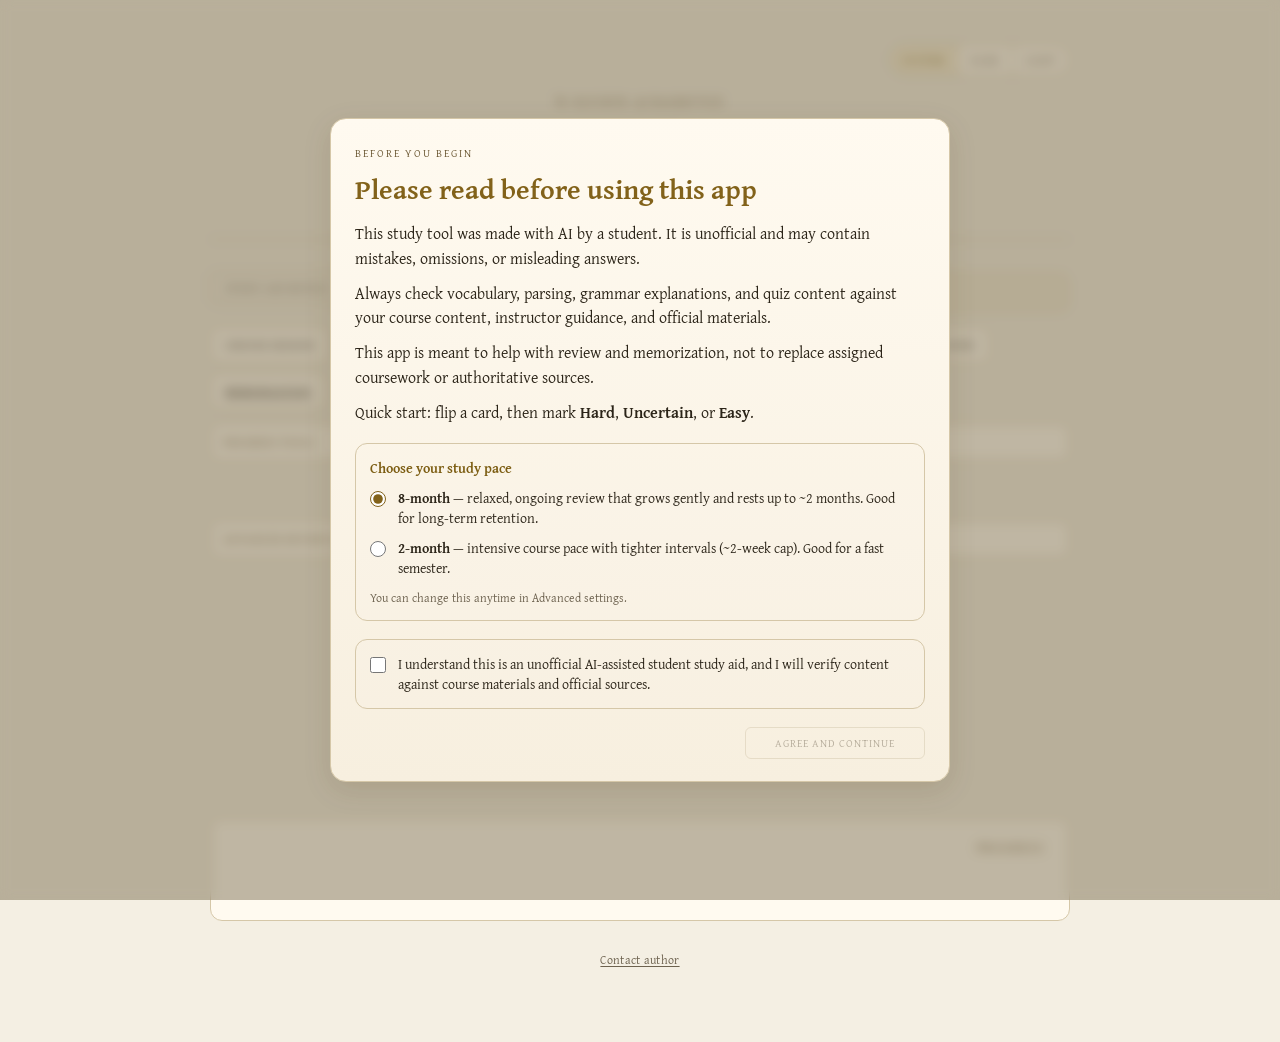
==== commit 0fda0692: "Align Ch 6 with its title: add the definite article (nom/acc) to parsing Chapter-title ↔ paradigm au" ====
--- a/index.html
+++ b/index.html
@@ -19,11 +19,11 @@
 <meta name="apple-mobile-web-app-capable" content="yes">
 <meta name="apple-mobile-web-app-status-bar-style" content="black-translucent">
 <meta name="apple-mobile-web-app-title" content="Mounce Greek">
-<link rel="manifest" href="manifest.json?v=174">
-<link rel="apple-touch-icon" href="icons/apple-touch-icon.png?v=174">
-<link rel="icon" type="image/svg+xml" href="favicon.svg?v=174">
+<link rel="manifest" href="manifest.json?v=175">
+<link rel="apple-touch-icon" href="icons/apple-touch-icon.png?v=175">
+<link rel="icon" type="image/svg+xml" href="favicon.svg?v=175">
 <title>Mounce BBG Greek — Flashcards</title>
-<link rel="stylesheet" href="styles.css?v=174">
+<link rel="stylesheet" href="styles.css?v=175">
 <script>
 (function(){
   try {
@@ -1049,48 +1049,48 @@
   </div>
 </div>
 
-<script defer src="js/data/words.js?v=174"></script>
-<script defer src="js/data/morphology.js?v=174"></script>
-<script defer src="js/data/lemma_inventory.js?v=174"></script>
-<script defer src="js/data/supplemental.js?v=174"></script>
-<script defer src="js/data/grammar.js?v=174"></script>
-<script defer src="js/data/supplementals/mounce_paradigms.js?v=174"></script>
-<script defer src="js/data/supplementals/stem_change_drills.js?v=174"></script>
-<script defer src="js/data/supplementals/second_aorist_flip.js?v=174"></script>
-<script defer src="js/data/supplementals/liquid_future_flip.js?v=174"></script>
-<script defer src="js/data/supplementals/w3_aorist_passive_flip.js?v=174"></script>
-<script defer src="js/data/supplementals/w3_perfect_active_flip.js?v=174"></script>
-<script defer src="js/data/supplementals/w4_mi_verb_principal_parts_flip.js?v=174"></script>
-<script defer src="js/data/advanced/advanced_01.js?v=174"></script>
-<script defer src="js/data/advanced/advanced_02.js?v=174"></script>
-<script defer src="js/data/advanced/advanced_03.js?v=174"></script>
-<script defer src="js/data/advanced/advanced_04.js?v=174"></script>
-<script defer src="js/data/advanced/advanced_05.js?v=174"></script>
-<script defer src="js/data/advanced/advanced_06.js?v=174"></script>
-<script defer src="js/data/advanced/advanced_07.js?v=174"></script>
-<script defer src="js/data/advanced/advanced_08.js?v=174"></script>
-<script defer src="js/data/advanced/advanced_09.js?v=174"></script>
-<script defer src="js/data/advanced/advanced_10.js?v=174"></script>
-<script defer src="js/data/advanced/advanced_11.js?v=174"></script>
-<script defer src="js/data/advanced/advanced_12.js?v=174"></script>
-<script defer src="js/data/advanced/advanced_13.js?v=174"></script>
-<script defer src="js/data/advanced/advanced_14.js?v=174"></script>
-<script defer src="js/data/advanced/advanced_15.js?v=174"></script>
-<script defer src="js/data/advanced/advanced_16.js?v=174"></script>
-<script defer src="js/data/advanced/advanced_17.js?v=174"></script>
-<script defer src="js/data/advanced/advanced_18.js?v=174"></script>
-<script defer src="js/data/advanced/advanced_19.js?v=174"></script>
-<script defer src="js/data/advanced/advanced_20.js?v=174"></script>
-<script defer src="js/data/advanced/advanced_21.js?v=174"></script>
-<script defer src="js/data/advanced/advanced_22.js?v=174"></script>
-<script defer src="js/data/advanced/advanced_23.js?v=174"></script>
-<script defer src="js/data/advanced/advanced_24.js?v=174"></script>
-<script defer src="js/data/advanced/advanced_25.js?v=174"></script>
-<script defer src="js/data/nt_book_vocab.js?v=174"></script>
-<script defer src="js/data/reader.js?v=174"></script>
-<script defer src="js/data/reader_verse_literals.js?v=174"></script>
-<script defer src="js/data/reader_translations.js?v=174"></script>
-<script defer src="js/logic/pos_logic.js?v=174"></script>
-<script type="module" src="js/app/main.js?v=174"></script>
+<script defer src="js/data/words.js?v=175"></script>
+<script defer src="js/data/morphology.js?v=175"></script>
+<script defer src="js/data/lemma_inventory.js?v=175"></script>
+<script defer src="js/data/supplemental.js?v=175"></script>
+<script defer src="js/data/grammar.js?v=175"></script>
+<script defer src="js/data/supplementals/mounce_paradigms.js?v=175"></script>
+<script defer src="js/data/supplementals/stem_change_drills.js?v=175"></script>
+<script defer src="js/data/supplementals/second_aorist_flip.js?v=175"></script>
+<script defer src="js/data/supplementals/liquid_future_flip.js?v=175"></script>
+<script defer src="js/data/supplementals/w3_aorist_passive_flip.js?v=175"></script>
+<script defer src="js/data/supplementals/w3_perfect_active_flip.js?v=175"></script>
+<script defer src="js/data/supplementals/w4_mi_verb_principal_parts_flip.js?v=175"></script>
+<script defer src="js/data/advanced/advanced_01.js?v=175"></script>
+<script defer src="js/data/advanced/advanced_02.js?v=175"></script>
+<script defer src="js/data/advanced/advanced_03.js?v=175"></script>
+<script defer src="js/data/advanced/advanced_04.js?v=175"></script>
+<script defer src="js/data/advanced/advanced_05.js?v=175"></script>
+<script defer src="js/data/advanced/advanced_06.js?v=175"></script>
+<script defer src="js/data/advanced/advanced_07.js?v=175"></script>
+<script defer src="js/data/advanced/advanced_08.js?v=175"></script>
+<script defer src="js/data/advanced/advanced_09.js?v=175"></script>
+<script defer src="js/data/advanced/advanced_10.js?v=175"></script>
+<script defer src="js/data/advanced/advanced_11.js?v=175"></script>
+<script defer src="js/data/advanced/advanced_12.js?v=175"></script>
+<script defer src="js/data/advanced/advanced_13.js?v=175"></script>
+<script defer src="js/data/advanced/advanced_14.js?v=175"></script>
+<script defer src="js/data/advanced/advanced_15.js?v=175"></script>
+<script defer src="js/data/advanced/advanced_16.js?v=175"></script>
+<script defer src="js/data/advanced/advanced_17.js?v=175"></script>
+<script defer src="js/data/advanced/advanced_18.js?v=175"></script>
+<script defer src="js/data/advanced/advanced_19.js?v=175"></script>
+<script defer src="js/data/advanced/advanced_20.js?v=175"></script>
+<script defer src="js/data/advanced/advanced_21.js?v=175"></script>
+<script defer src="js/data/advanced/advanced_22.js?v=175"></script>
+<script defer src="js/data/advanced/advanced_23.js?v=175"></script>
+<script defer src="js/data/advanced/advanced_24.js?v=175"></script>
+<script defer src="js/data/advanced/advanced_25.js?v=175"></script>
+<script defer src="js/data/nt_book_vocab.js?v=175"></script>
+<script defer src="js/data/reader.js?v=175"></script>
+<script defer src="js/data/reader_verse_literals.js?v=175"></script>
+<script defer src="js/data/reader_translations.js?v=175"></script>
+<script defer src="js/logic/pos_logic.js?v=175"></script>
+<script type="module" src="js/app/main.js?v=175"></script>
 </body>
 </html>
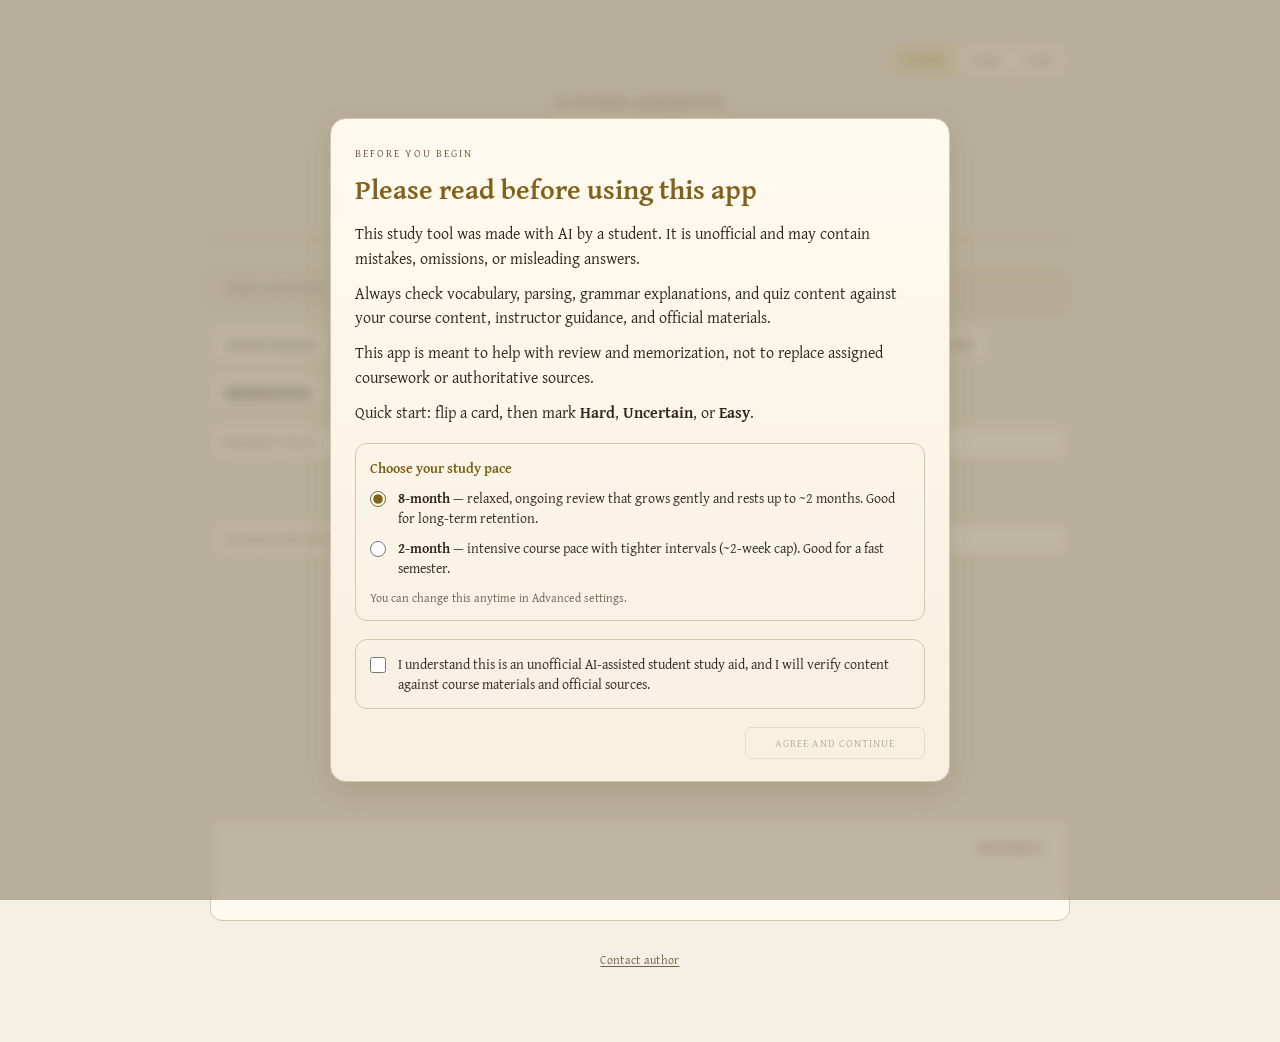
==== commit 1849abcd: "Add Scripture Diagrammer to author card project list Co-Authored-By: Claude Opus 4.8 <noreply@anthro" ====
--- a/index.html
+++ b/index.html
@@ -511,6 +511,7 @@
       <ul class="contact-projects">
         <li><a href="https://hutima.github.io/Lectio-Memorization/" target="_blank" rel="noopener noreferrer">Bible &amp; catechism memorization</a></li>
         <li><a href="https://hutima.github.io/PCA_Ordination_Study/" target="_blank" rel="noopener noreferrer">PCA ordination study</a></li>
+        <li><a href="https://hutima.github.io/ScriptureDiagrammer/" target="_blank" rel="noopener noreferrer">Scripture Diagrammer</a></li>
       </ul>
       <p>If you'd like to buy me a coffee as thanks, you can send me a gift via e-transfer to <a href="mailto:t.hutama@queensu.ca">t.hutama@queensu.ca</a> or Venmo at <strong>@hutima</strong>.</p>
     </div>
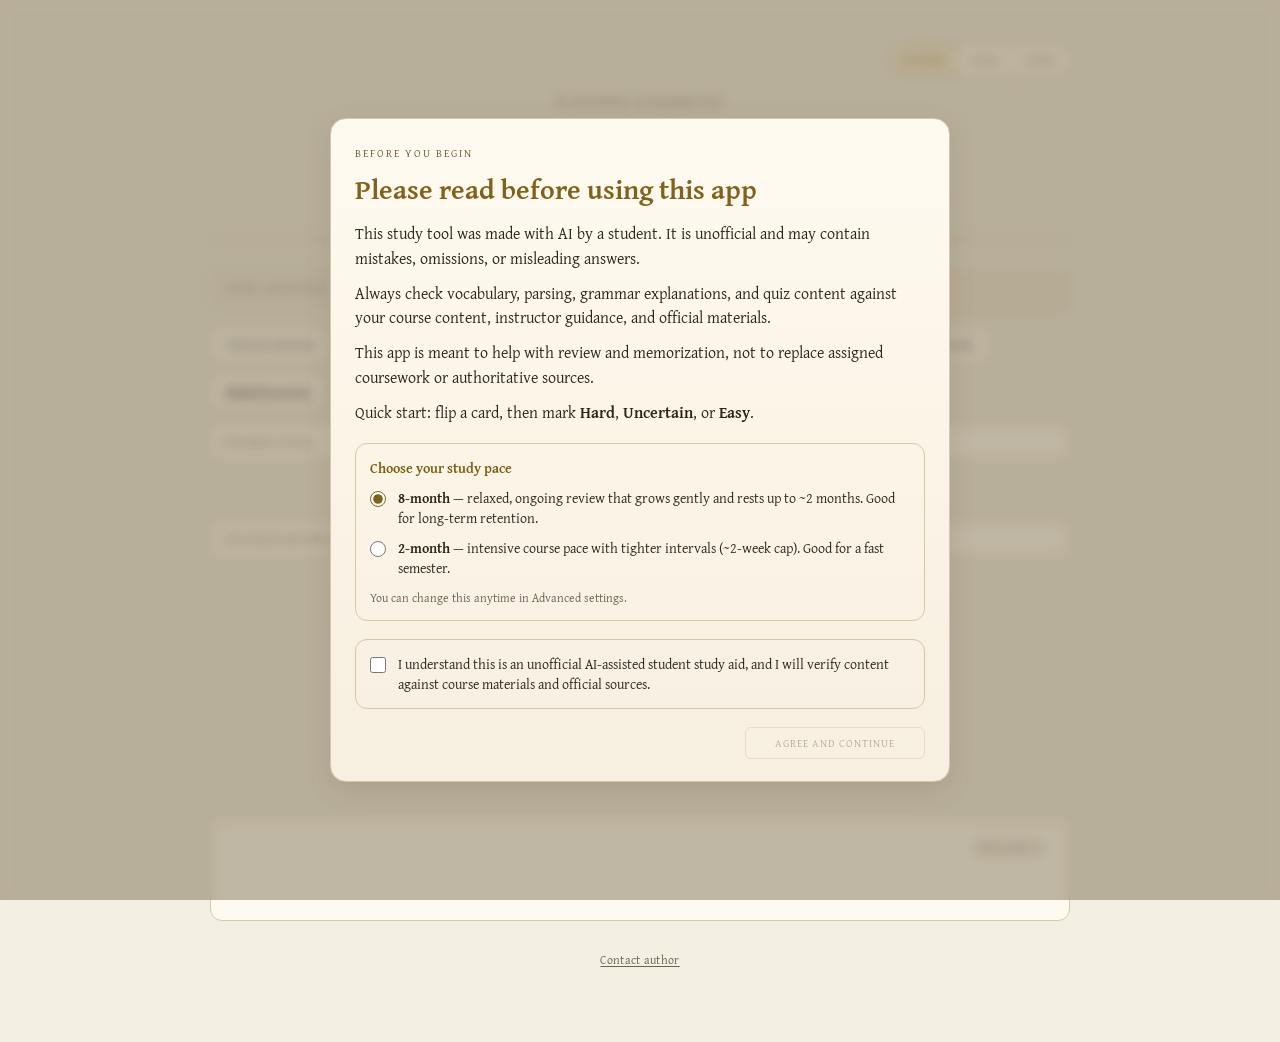
==== commit 30093785: "Modernize archaic KJV advanced glosses + add GNT Reader link (port duff #332, #333) Port duff_study_" ====
--- a/index.html
+++ b/index.html
@@ -19,11 +19,11 @@
 <meta name="apple-mobile-web-app-capable" content="yes">
 <meta name="apple-mobile-web-app-status-bar-style" content="black-translucent">
 <meta name="apple-mobile-web-app-title" content="Mounce Greek">
-<link rel="manifest" href="manifest.json?v=175">
-<link rel="apple-touch-icon" href="icons/apple-touch-icon.png?v=175">
-<link rel="icon" type="image/svg+xml" href="favicon.svg?v=175">
+<link rel="manifest" href="manifest.json?v=176">
+<link rel="apple-touch-icon" href="icons/apple-touch-icon.png?v=176">
+<link rel="icon" type="image/svg+xml" href="favicon.svg?v=176">
 <title>Mounce BBG Greek — Flashcards</title>
-<link rel="stylesheet" href="styles.css?v=175">
+<link rel="stylesheet" href="styles.css?v=176">
 <script>
 (function(){
   try {
@@ -512,6 +512,7 @@
         <li><a href="https://hutima.github.io/Lectio-Memorization/" target="_blank" rel="noopener noreferrer">Bible &amp; catechism memorization</a></li>
         <li><a href="https://hutima.github.io/PCA_Ordination_Study/" target="_blank" rel="noopener noreferrer">PCA ordination study</a></li>
         <li><a href="https://hutima.github.io/ScriptureDiagrammer/" target="_blank" rel="noopener noreferrer">Scripture Diagrammer</a></li>
+        <li><a href="https://hutima.github.io/GNTReader/" target="_blank" rel="noopener noreferrer">GNT Reader</a></li>
       </ul>
       <p>If you'd like to buy me a coffee as thanks, you can send me a gift via e-transfer to <a href="mailto:t.hutama@queensu.ca">t.hutama@queensu.ca</a> or Venmo at <strong>@hutima</strong>.</p>
     </div>
@@ -1050,48 +1051,48 @@
   </div>
 </div>
 
-<script defer src="js/data/words.js?v=175"></script>
-<script defer src="js/data/morphology.js?v=175"></script>
-<script defer src="js/data/lemma_inventory.js?v=175"></script>
-<script defer src="js/data/supplemental.js?v=175"></script>
-<script defer src="js/data/grammar.js?v=175"></script>
-<script defer src="js/data/supplementals/mounce_paradigms.js?v=175"></script>
-<script defer src="js/data/supplementals/stem_change_drills.js?v=175"></script>
-<script defer src="js/data/supplementals/second_aorist_flip.js?v=175"></script>
-<script defer src="js/data/supplementals/liquid_future_flip.js?v=175"></script>
-<script defer src="js/data/supplementals/w3_aorist_passive_flip.js?v=175"></script>
-<script defer src="js/data/supplementals/w3_perfect_active_flip.js?v=175"></script>
-<script defer src="js/data/supplementals/w4_mi_verb_principal_parts_flip.js?v=175"></script>
-<script defer src="js/data/advanced/advanced_01.js?v=175"></script>
-<script defer src="js/data/advanced/advanced_02.js?v=175"></script>
-<script defer src="js/data/advanced/advanced_03.js?v=175"></script>
-<script defer src="js/data/advanced/advanced_04.js?v=175"></script>
-<script defer src="js/data/advanced/advanced_05.js?v=175"></script>
-<script defer src="js/data/advanced/advanced_06.js?v=175"></script>
-<script defer src="js/data/advanced/advanced_07.js?v=175"></script>
-<script defer src="js/data/advanced/advanced_08.js?v=175"></script>
-<script defer src="js/data/advanced/advanced_09.js?v=175"></script>
-<script defer src="js/data/advanced/advanced_10.js?v=175"></script>
-<script defer src="js/data/advanced/advanced_11.js?v=175"></script>
-<script defer src="js/data/advanced/advanced_12.js?v=175"></script>
-<script defer src="js/data/advanced/advanced_13.js?v=175"></script>
-<script defer src="js/data/advanced/advanced_14.js?v=175"></script>
-<script defer src="js/data/advanced/advanced_15.js?v=175"></script>
-<script defer src="js/data/advanced/advanced_16.js?v=175"></script>
-<script defer src="js/data/advanced/advanced_17.js?v=175"></script>
-<script defer src="js/data/advanced/advanced_18.js?v=175"></script>
-<script defer src="js/data/advanced/advanced_19.js?v=175"></script>
-<script defer src="js/data/advanced/advanced_20.js?v=175"></script>
-<script defer src="js/data/advanced/advanced_21.js?v=175"></script>
-<script defer src="js/data/advanced/advanced_22.js?v=175"></script>
-<script defer src="js/data/advanced/advanced_23.js?v=175"></script>
-<script defer src="js/data/advanced/advanced_24.js?v=175"></script>
-<script defer src="js/data/advanced/advanced_25.js?v=175"></script>
-<script defer src="js/data/nt_book_vocab.js?v=175"></script>
-<script defer src="js/data/reader.js?v=175"></script>
-<script defer src="js/data/reader_verse_literals.js?v=175"></script>
-<script defer src="js/data/reader_translations.js?v=175"></script>
-<script defer src="js/logic/pos_logic.js?v=175"></script>
-<script type="module" src="js/app/main.js?v=175"></script>
+<script defer src="js/data/words.js?v=176"></script>
+<script defer src="js/data/morphology.js?v=176"></script>
+<script defer src="js/data/lemma_inventory.js?v=176"></script>
+<script defer src="js/data/supplemental.js?v=176"></script>
+<script defer src="js/data/grammar.js?v=176"></script>
+<script defer src="js/data/supplementals/mounce_paradigms.js?v=176"></script>
+<script defer src="js/data/supplementals/stem_change_drills.js?v=176"></script>
+<script defer src="js/data/supplementals/second_aorist_flip.js?v=176"></script>
+<script defer src="js/data/supplementals/liquid_future_flip.js?v=176"></script>
+<script defer src="js/data/supplementals/w3_aorist_passive_flip.js?v=176"></script>
+<script defer src="js/data/supplementals/w3_perfect_active_flip.js?v=176"></script>
+<script defer src="js/data/supplementals/w4_mi_verb_principal_parts_flip.js?v=176"></script>
+<script defer src="js/data/advanced/advanced_01.js?v=176"></script>
+<script defer src="js/data/advanced/advanced_02.js?v=176"></script>
+<script defer src="js/data/advanced/advanced_03.js?v=176"></script>
+<script defer src="js/data/advanced/advanced_04.js?v=176"></script>
+<script defer src="js/data/advanced/advanced_05.js?v=176"></script>
+<script defer src="js/data/advanced/advanced_06.js?v=176"></script>
+<script defer src="js/data/advanced/advanced_07.js?v=176"></script>
+<script defer src="js/data/advanced/advanced_08.js?v=176"></script>
+<script defer src="js/data/advanced/advanced_09.js?v=176"></script>
+<script defer src="js/data/advanced/advanced_10.js?v=176"></script>
+<script defer src="js/data/advanced/advanced_11.js?v=176"></script>
+<script defer src="js/data/advanced/advanced_12.js?v=176"></script>
+<script defer src="js/data/advanced/advanced_13.js?v=176"></script>
+<script defer src="js/data/advanced/advanced_14.js?v=176"></script>
+<script defer src="js/data/advanced/advanced_15.js?v=176"></script>
+<script defer src="js/data/advanced/advanced_16.js?v=176"></script>
+<script defer src="js/data/advanced/advanced_17.js?v=176"></script>
+<script defer src="js/data/advanced/advanced_18.js?v=176"></script>
+<script defer src="js/data/advanced/advanced_19.js?v=176"></script>
+<script defer src="js/data/advanced/advanced_20.js?v=176"></script>
+<script defer src="js/data/advanced/advanced_21.js?v=176"></script>
+<script defer src="js/data/advanced/advanced_22.js?v=176"></script>
+<script defer src="js/data/advanced/advanced_23.js?v=176"></script>
+<script defer src="js/data/advanced/advanced_24.js?v=176"></script>
+<script defer src="js/data/advanced/advanced_25.js?v=176"></script>
+<script defer src="js/data/nt_book_vocab.js?v=176"></script>
+<script defer src="js/data/reader.js?v=176"></script>
+<script defer src="js/data/reader_verse_literals.js?v=176"></script>
+<script defer src="js/data/reader_translations.js?v=176"></script>
+<script defer src="js/logic/pos_logic.js?v=176"></script>
+<script type="module" src="js/app/main.js?v=176"></script>
 </body>
 </html>
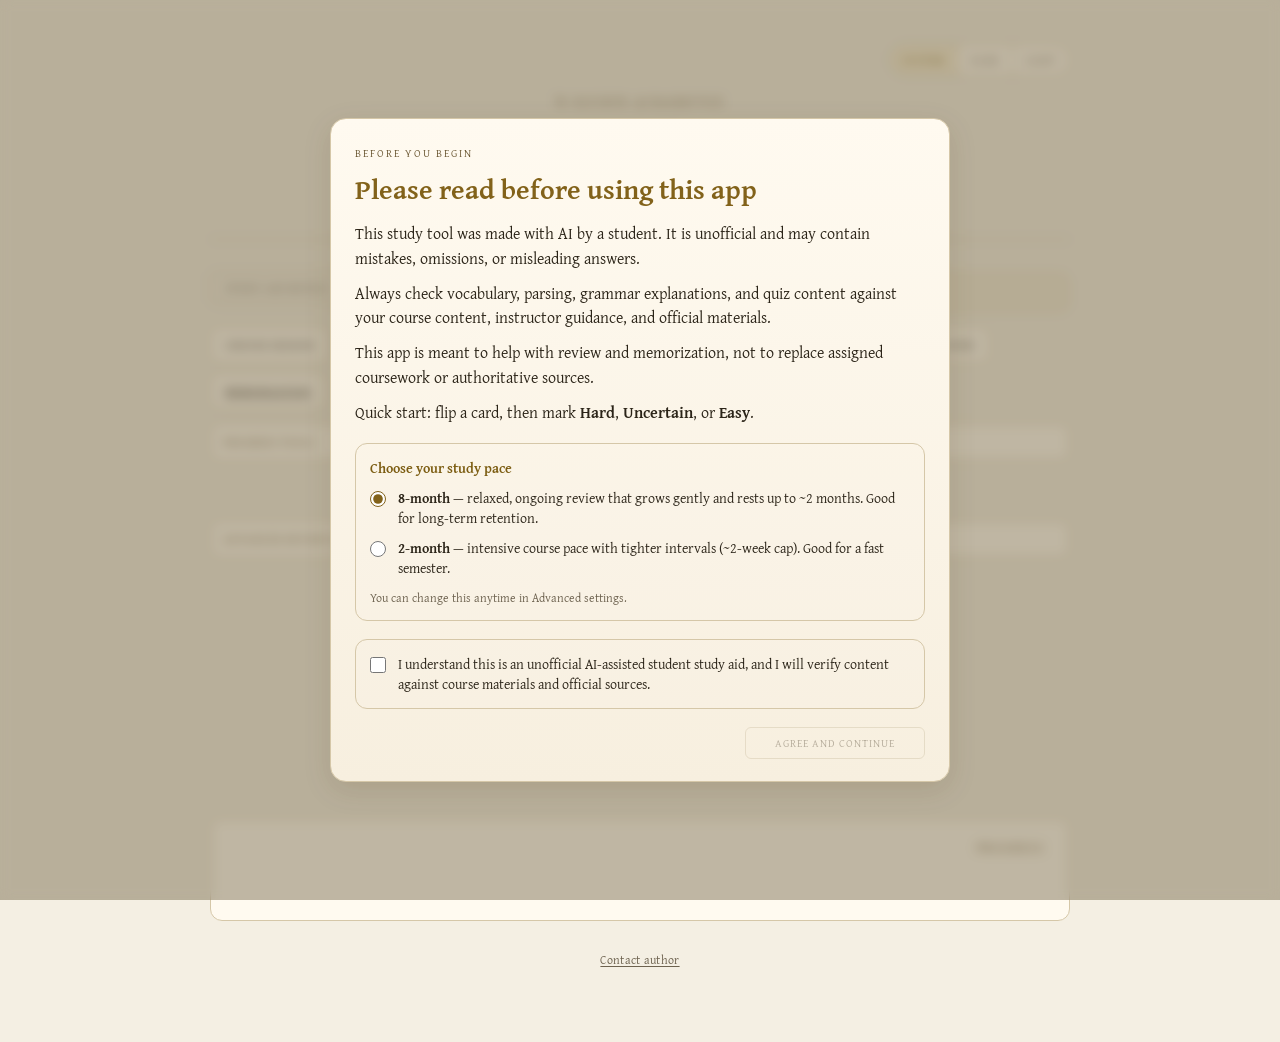
==== commit 0d42f0e0: "Fix dead external links in the Contact-author modal on installed PWAs In an installed/standalone PWA" ====
--- a/index.html
+++ b/index.html
@@ -19,11 +19,11 @@
 <meta name="apple-mobile-web-app-capable" content="yes">
 <meta name="apple-mobile-web-app-status-bar-style" content="black-translucent">
 <meta name="apple-mobile-web-app-title" content="Mounce Greek">
-<link rel="manifest" href="manifest.json?v=176">
-<link rel="apple-touch-icon" href="icons/apple-touch-icon.png?v=176">
-<link rel="icon" type="image/svg+xml" href="favicon.svg?v=176">
+<link rel="manifest" href="manifest.json?v=177">
+<link rel="apple-touch-icon" href="icons/apple-touch-icon.png?v=177">
+<link rel="icon" type="image/svg+xml" href="favicon.svg?v=177">
 <title>Mounce BBG Greek — Flashcards</title>
-<link rel="stylesheet" href="styles.css?v=176">
+<link rel="stylesheet" href="styles.css?v=177">
 <script>
 (function(){
   try {
@@ -505,16 +505,16 @@
     <h2 id="contactAuthorTitle">Contact the author</h2>
     <div class="consent-copy">
       <p>This app is maintained by Timothy Hutama, an MTS student at Wycliffe College. It was originally prepared for the 2026 Summer Intensive. The author makes no guarantees about the content but has made a best attempt to make sure everything is accurate.</p>
-      <p>Timothy blogs at <a href="https://definedfaith.wordpress.com/" target="_blank" rel="noopener noreferrer">definedfaith.wordpress.com</a>.</p>
-      <p>If you have comments or issues, please reach out on <a href="https://www.linkedin.com/in/timothyhutama/" target="_blank" rel="noopener noreferrer">LinkedIn</a>.</p>
+      <p>Timothy blogs at <a href="https://definedfaith.wordpress.com/" target="_blank" rel="noopener noreferrer" onclick="return openExternalLink(this, event)">definedfaith.wordpress.com</a>.</p>
+      <p>If you have comments or issues, please reach out on <a href="https://www.linkedin.com/in/timothyhutama/" target="_blank" rel="noopener noreferrer" onclick="return openExternalLink(this, event)">LinkedIn</a>.</p>
       <p>Other projects by Timothy:</p>
       <ul class="contact-projects">
-        <li><a href="https://hutima.github.io/Lectio-Memorization/" target="_blank" rel="noopener noreferrer">Bible &amp; catechism memorization</a></li>
-        <li><a href="https://hutima.github.io/PCA_Ordination_Study/" target="_blank" rel="noopener noreferrer">PCA ordination study</a></li>
-        <li><a href="https://hutima.github.io/ScriptureDiagrammer/" target="_blank" rel="noopener noreferrer">Scripture Diagrammer</a></li>
-        <li><a href="https://hutima.github.io/GNTReader/" target="_blank" rel="noopener noreferrer">GNT Reader</a></li>
+        <li><a href="https://hutima.github.io/Lectio-Memorization/" target="_blank" rel="noopener noreferrer" onclick="return openExternalLink(this, event)">Bible &amp; catechism memorization</a></li>
+        <li><a href="https://hutima.github.io/PCA_Ordination_Study/" target="_blank" rel="noopener noreferrer" onclick="return openExternalLink(this, event)">PCA ordination study</a></li>
+        <li><a href="https://hutima.github.io/ScriptureDiagrammer/" target="_blank" rel="noopener noreferrer" onclick="return openExternalLink(this, event)">Scripture Diagrammer</a></li>
+        <li><a href="https://hutima.github.io/GNTReader/" target="_blank" rel="noopener noreferrer" onclick="return openExternalLink(this, event)">GNT Reader</a></li>
       </ul>
-      <p>If you'd like to buy me a coffee as thanks, you can send me a gift via e-transfer to <a href="mailto:t.hutama@queensu.ca">t.hutama@queensu.ca</a> or Venmo at <strong>@hutima</strong>.</p>
+      <p>If you'd like to buy me a coffee as thanks, you can send me a gift via e-transfer to <a href="mailto:t.hutama@queensu.ca" onclick="return openExternalLink(this, event)">t.hutama@queensu.ca</a> or Venmo at <strong>@hutima</strong>.</p>
     </div>
     <div class="consent-actions">
       <button class="ctrl-btn consent-primary" type="button" onclick="closeContactAuthorModal()">Close</button>
@@ -1051,48 +1051,48 @@
   </div>
 </div>
 
-<script defer src="js/data/words.js?v=176"></script>
-<script defer src="js/data/morphology.js?v=176"></script>
-<script defer src="js/data/lemma_inventory.js?v=176"></script>
-<script defer src="js/data/supplemental.js?v=176"></script>
-<script defer src="js/data/grammar.js?v=176"></script>
-<script defer src="js/data/supplementals/mounce_paradigms.js?v=176"></script>
-<script defer src="js/data/supplementals/stem_change_drills.js?v=176"></script>
-<script defer src="js/data/supplementals/second_aorist_flip.js?v=176"></script>
-<script defer src="js/data/supplementals/liquid_future_flip.js?v=176"></script>
-<script defer src="js/data/supplementals/w3_aorist_passive_flip.js?v=176"></script>
-<script defer src="js/data/supplementals/w3_perfect_active_flip.js?v=176"></script>
-<script defer src="js/data/supplementals/w4_mi_verb_principal_parts_flip.js?v=176"></script>
-<script defer src="js/data/advanced/advanced_01.js?v=176"></script>
-<script defer src="js/data/advanced/advanced_02.js?v=176"></script>
-<script defer src="js/data/advanced/advanced_03.js?v=176"></script>
-<script defer src="js/data/advanced/advanced_04.js?v=176"></script>
-<script defer src="js/data/advanced/advanced_05.js?v=176"></script>
-<script defer src="js/data/advanced/advanced_06.js?v=176"></script>
-<script defer src="js/data/advanced/advanced_07.js?v=176"></script>
-<script defer src="js/data/advanced/advanced_08.js?v=176"></script>
-<script defer src="js/data/advanced/advanced_09.js?v=176"></script>
-<script defer src="js/data/advanced/advanced_10.js?v=176"></script>
-<script defer src="js/data/advanced/advanced_11.js?v=176"></script>
-<script defer src="js/data/advanced/advanced_12.js?v=176"></script>
-<script defer src="js/data/advanced/advanced_13.js?v=176"></script>
-<script defer src="js/data/advanced/advanced_14.js?v=176"></script>
-<script defer src="js/data/advanced/advanced_15.js?v=176"></script>
-<script defer src="js/data/advanced/advanced_16.js?v=176"></script>
-<script defer src="js/data/advanced/advanced_17.js?v=176"></script>
-<script defer src="js/data/advanced/advanced_18.js?v=176"></script>
-<script defer src="js/data/advanced/advanced_19.js?v=176"></script>
-<script defer src="js/data/advanced/advanced_20.js?v=176"></script>
-<script defer src="js/data/advanced/advanced_21.js?v=176"></script>
-<script defer src="js/data/advanced/advanced_22.js?v=176"></script>
-<script defer src="js/data/advanced/advanced_23.js?v=176"></script>
-<script defer src="js/data/advanced/advanced_24.js?v=176"></script>
-<script defer src="js/data/advanced/advanced_25.js?v=176"></script>
-<script defer src="js/data/nt_book_vocab.js?v=176"></script>
-<script defer src="js/data/reader.js?v=176"></script>
-<script defer src="js/data/reader_verse_literals.js?v=176"></script>
-<script defer src="js/data/reader_translations.js?v=176"></script>
-<script defer src="js/logic/pos_logic.js?v=176"></script>
-<script type="module" src="js/app/main.js?v=176"></script>
+<script defer src="js/data/words.js?v=177"></script>
+<script defer src="js/data/morphology.js?v=177"></script>
+<script defer src="js/data/lemma_inventory.js?v=177"></script>
+<script defer src="js/data/supplemental.js?v=177"></script>
+<script defer src="js/data/grammar.js?v=177"></script>
+<script defer src="js/data/supplementals/mounce_paradigms.js?v=177"></script>
+<script defer src="js/data/supplementals/stem_change_drills.js?v=177"></script>
+<script defer src="js/data/supplementals/second_aorist_flip.js?v=177"></script>
+<script defer src="js/data/supplementals/liquid_future_flip.js?v=177"></script>
+<script defer src="js/data/supplementals/w3_aorist_passive_flip.js?v=177"></script>
+<script defer src="js/data/supplementals/w3_perfect_active_flip.js?v=177"></script>
+<script defer src="js/data/supplementals/w4_mi_verb_principal_parts_flip.js?v=177"></script>
+<script defer src="js/data/advanced/advanced_01.js?v=177"></script>
+<script defer src="js/data/advanced/advanced_02.js?v=177"></script>
+<script defer src="js/data/advanced/advanced_03.js?v=177"></script>
+<script defer src="js/data/advanced/advanced_04.js?v=177"></script>
+<script defer src="js/data/advanced/advanced_05.js?v=177"></script>
+<script defer src="js/data/advanced/advanced_06.js?v=177"></script>
+<script defer src="js/data/advanced/advanced_07.js?v=177"></script>
+<script defer src="js/data/advanced/advanced_08.js?v=177"></script>
+<script defer src="js/data/advanced/advanced_09.js?v=177"></script>
+<script defer src="js/data/advanced/advanced_10.js?v=177"></script>
+<script defer src="js/data/advanced/advanced_11.js?v=177"></script>
+<script defer src="js/data/advanced/advanced_12.js?v=177"></script>
+<script defer src="js/data/advanced/advanced_13.js?v=177"></script>
+<script defer src="js/data/advanced/advanced_14.js?v=177"></script>
+<script defer src="js/data/advanced/advanced_15.js?v=177"></script>
+<script defer src="js/data/advanced/advanced_16.js?v=177"></script>
+<script defer src="js/data/advanced/advanced_17.js?v=177"></script>
+<script defer src="js/data/advanced/advanced_18.js?v=177"></script>
+<script defer src="js/data/advanced/advanced_19.js?v=177"></script>
+<script defer src="js/data/advanced/advanced_20.js?v=177"></script>
+<script defer src="js/data/advanced/advanced_21.js?v=177"></script>
+<script defer src="js/data/advanced/advanced_22.js?v=177"></script>
+<script defer src="js/data/advanced/advanced_23.js?v=177"></script>
+<script defer src="js/data/advanced/advanced_24.js?v=177"></script>
+<script defer src="js/data/advanced/advanced_25.js?v=177"></script>
+<script defer src="js/data/nt_book_vocab.js?v=177"></script>
+<script defer src="js/data/reader.js?v=177"></script>
+<script defer src="js/data/reader_verse_literals.js?v=177"></script>
+<script defer src="js/data/reader_translations.js?v=177"></script>
+<script defer src="js/logic/pos_logic.js?v=177"></script>
+<script type="module" src="js/app/main.js?v=177"></script>
 </body>
 </html>
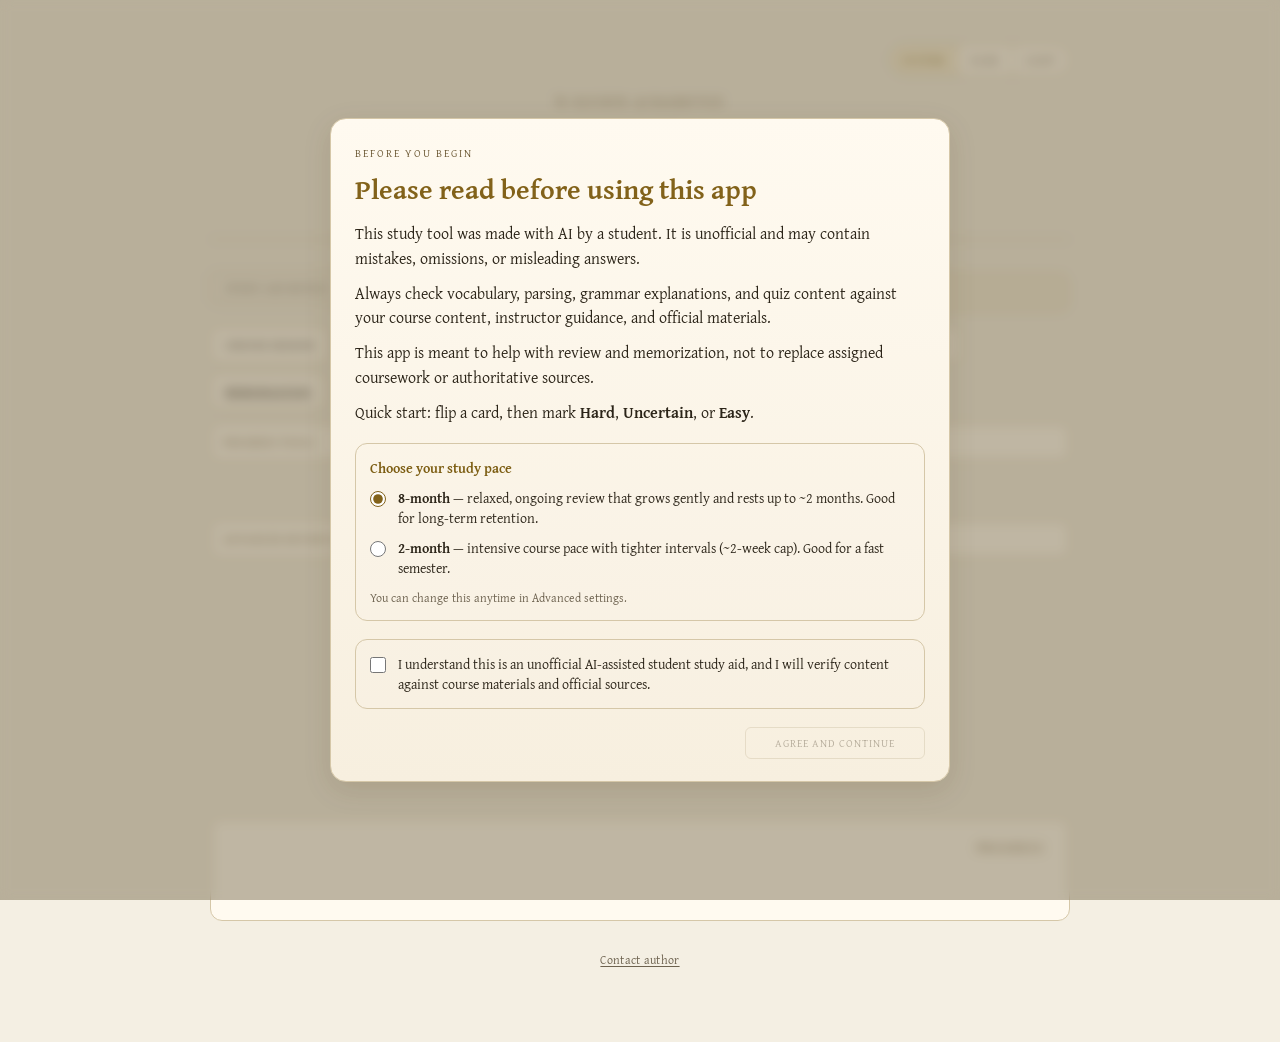
==== commit 06392d37: "Port Duff retention and parsing recognition to Mounce" ====
--- a/index.html
+++ b/index.html
@@ -19,11 +19,11 @@
 <meta name="apple-mobile-web-app-capable" content="yes">
 <meta name="apple-mobile-web-app-status-bar-style" content="black-translucent">
 <meta name="apple-mobile-web-app-title" content="Mounce Greek">
-<link rel="manifest" href="manifest.json?v=177">
-<link rel="apple-touch-icon" href="icons/apple-touch-icon.png?v=177">
-<link rel="icon" type="image/svg+xml" href="favicon.svg?v=177">
+<link rel="manifest" href="manifest.json?v=179">
+<link rel="apple-touch-icon" href="icons/apple-touch-icon.png?v=179">
+<link rel="icon" type="image/svg+xml" href="favicon.svg?v=179">
 <title>Mounce BBG Greek — Flashcards</title>
-<link rel="stylesheet" href="styles.css?v=177">
+<link rel="stylesheet" href="styles.css?v=179">
 <script>
 (function(){
   try {
@@ -76,8 +76,8 @@
     <button class="quick-btn quick-primary" type="button" onclick="startStudying()">Start studying</button>
     <div class="mode-group app-profile-group" role="group" aria-label="Study mode shortcut">
       <button class="mode-btn active" id="modeShortcutVocabBtn" type="button" onclick="setStudyMode('vocab')">Vocab</button>
-      <button class="mode-btn" id="modeShortcutMorphBtn" type="button" onclick="setStudyMode('morph')">Grammar</button>
       <button class="mode-btn" id="modeShortcutParsingBtn" type="button" onclick="setStudyMode('parsing')">Parsing</button>
+      <button class="mode-btn" id="modeShortcutMorphBtn" type="button" onclick="setStudyMode('morph')">Quiz</button>
       <button class="mode-btn" id="modeShortcutReaderBtn" type="button" onclick="openReaderTab()">Translate</button>
     </div>
     <button class="quick-btn" type="button" onclick="openAnalyticsOverlay()">Progress</button>
@@ -119,6 +119,14 @@
       </div>
     </div>
 <div class="controls-bar" id="controlsBar">
+    <button class="toggle-label" id="parsingFlipToggle" type="button" role="switch" aria-checked="false" onclick="toggleParsingFlipMode()" style="display:none" title="Recognition practice for one focused root. Greek forms flip to reveal parsing and meaning. Chapter and variant filters still apply. Hard and Uncertain repeat; Easy clears the form for this session; Pass skips. No accuracy, XP, confidence, or schedule changes. Off by default.">
+      <span class="toggle-text">Parsing flip cards</span>
+      <span class="toggle-switch" id="parsingFlipBtn" aria-hidden="true"></span>
+    </button>
+    <button class="toggle-label" id="retentionToggle" type="button" role="switch" aria-checked="false" onclick="toggleRetentionMode()" title="Review up to 20 random eligible base cards from your selection, plus all their enabled virtual cards. Virtual cards do not count toward the limit. Split forms stay together until their shared review round is complete. Pick new 20 at any time. Progress is saved within the day; batches refresh at 5 AM local time.">
+      <span class="toggle-text">Retention · 20 cards</span>
+      <span class="toggle-switch" id="retentionBtn" aria-hidden="true"></span>
+    </button>
 <button class="toggle-label" id="shuffleToggle" type="button" role="switch" aria-checked="false" onclick="toggleShuffle()" title="Shuffle the deck order. Off keeps a fixed order (by chapter, then frequency); on randomises the order each time the deck is built or reshuffled.">
       <span class="toggle-text">Shuffle</span>
       <span class="toggle-switch" id="shuffleBtn" aria-hidden="true"></span>
@@ -464,6 +472,8 @@
     </div>
   </div>
 
+  <button class="ctrl-btn" id="pickNewRetentionBtn" type="button" onclick="pickNewRetentionBatch()" style="display:none" title="Pick up to 20 eligible base words, favoring words outside the current batch. Keeps recorded reviews and includes all enabled virtual forms.">↻ Pick new 20</button>
+
   <div class="nav-row" id="navRow" style="display:none">
     <button class="nav-btn nav-prev" onclick="navigate(-1)">← Prev</button>
     <button class="nav-btn nav-undo" id="spacedUndoBtn" onclick="restoreSpacedUndo()" style="display:none">↶ Undo</button>
@@ -475,6 +485,7 @@
     <button class="mark-btn mark-again" onclick="markCard('again')">✗ Hard</button>
     <button class="mark-btn mark-pass"  onclick="markCard('pass')">~ Uncertain</button>
     <button class="mark-btn mark-easy"  onclick="markCard('easy')">✓ Easy</button>
+    <button class="mark-btn mark-unsure" id="parsingFlipPassBtn" type="button" onclick="parsingFlipMark('skip')" style="display:none">Pass →</button>
   </div>
 
   <div class="fastforward-row" id="fastForwardRow" style="display:none">
@@ -1051,48 +1062,48 @@
   </div>
 </div>
 
-<script defer src="js/data/words.js?v=177"></script>
-<script defer src="js/data/morphology.js?v=177"></script>
-<script defer src="js/data/lemma_inventory.js?v=177"></script>
-<script defer src="js/data/supplemental.js?v=177"></script>
-<script defer src="js/data/grammar.js?v=177"></script>
-<script defer src="js/data/supplementals/mounce_paradigms.js?v=177"></script>
-<script defer src="js/data/supplementals/stem_change_drills.js?v=177"></script>
-<script defer src="js/data/supplementals/second_aorist_flip.js?v=177"></script>
-<script defer src="js/data/supplementals/liquid_future_flip.js?v=177"></script>
-<script defer src="js/data/supplementals/w3_aorist_passive_flip.js?v=177"></script>
-<script defer src="js/data/supplementals/w3_perfect_active_flip.js?v=177"></script>
-<script defer src="js/data/supplementals/w4_mi_verb_principal_parts_flip.js?v=177"></script>
-<script defer src="js/data/advanced/advanced_01.js?v=177"></script>
-<script defer src="js/data/advanced/advanced_02.js?v=177"></script>
-<script defer src="js/data/advanced/advanced_03.js?v=177"></script>
-<script defer src="js/data/advanced/advanced_04.js?v=177"></script>
-<script defer src="js/data/advanced/advanced_05.js?v=177"></script>
-<script defer src="js/data/advanced/advanced_06.js?v=177"></script>
-<script defer src="js/data/advanced/advanced_07.js?v=177"></script>
-<script defer src="js/data/advanced/advanced_08.js?v=177"></script>
-<script defer src="js/data/advanced/advanced_09.js?v=177"></script>
-<script defer src="js/data/advanced/advanced_10.js?v=177"></script>
-<script defer src="js/data/advanced/advanced_11.js?v=177"></script>
-<script defer src="js/data/advanced/advanced_12.js?v=177"></script>
-<script defer src="js/data/advanced/advanced_13.js?v=177"></script>
-<script defer src="js/data/advanced/advanced_14.js?v=177"></script>
-<script defer src="js/data/advanced/advanced_15.js?v=177"></script>
-<script defer src="js/data/advanced/advanced_16.js?v=177"></script>
-<script defer src="js/data/advanced/advanced_17.js?v=177"></script>
-<script defer src="js/data/advanced/advanced_18.js?v=177"></script>
-<script defer src="js/data/advanced/advanced_19.js?v=177"></script>
-<script defer src="js/data/advanced/advanced_20.js?v=177"></script>
-<script defer src="js/data/advanced/advanced_21.js?v=177"></script>
-<script defer src="js/data/advanced/advanced_22.js?v=177"></script>
-<script defer src="js/data/advanced/advanced_23.js?v=177"></script>
-<script defer src="js/data/advanced/advanced_24.js?v=177"></script>
-<script defer src="js/data/advanced/advanced_25.js?v=177"></script>
-<script defer src="js/data/nt_book_vocab.js?v=177"></script>
-<script defer src="js/data/reader.js?v=177"></script>
-<script defer src="js/data/reader_verse_literals.js?v=177"></script>
-<script defer src="js/data/reader_translations.js?v=177"></script>
-<script defer src="js/logic/pos_logic.js?v=177"></script>
-<script type="module" src="js/app/main.js?v=177"></script>
+<script defer src="js/data/words.js?v=179"></script>
+<script defer src="js/data/morphology.js?v=179"></script>
+<script defer src="js/data/lemma_inventory.js?v=179"></script>
+<script defer src="js/data/supplemental.js?v=179"></script>
+<script defer src="js/data/grammar.js?v=179"></script>
+<script defer src="js/data/supplementals/mounce_paradigms.js?v=179"></script>
+<script defer src="js/data/supplementals/stem_change_drills.js?v=179"></script>
+<script defer src="js/data/supplementals/second_aorist_flip.js?v=179"></script>
+<script defer src="js/data/supplementals/liquid_future_flip.js?v=179"></script>
+<script defer src="js/data/supplementals/w3_aorist_passive_flip.js?v=179"></script>
+<script defer src="js/data/supplementals/w3_perfect_active_flip.js?v=179"></script>
+<script defer src="js/data/supplementals/w4_mi_verb_principal_parts_flip.js?v=179"></script>
+<script defer src="js/data/advanced/advanced_01.js?v=179"></script>
+<script defer src="js/data/advanced/advanced_02.js?v=179"></script>
+<script defer src="js/data/advanced/advanced_03.js?v=179"></script>
+<script defer src="js/data/advanced/advanced_04.js?v=179"></script>
+<script defer src="js/data/advanced/advanced_05.js?v=179"></script>
+<script defer src="js/data/advanced/advanced_06.js?v=179"></script>
+<script defer src="js/data/advanced/advanced_07.js?v=179"></script>
+<script defer src="js/data/advanced/advanced_08.js?v=179"></script>
+<script defer src="js/data/advanced/advanced_09.js?v=179"></script>
+<script defer src="js/data/advanced/advanced_10.js?v=179"></script>
+<script defer src="js/data/advanced/advanced_11.js?v=179"></script>
+<script defer src="js/data/advanced/advanced_12.js?v=179"></script>
+<script defer src="js/data/advanced/advanced_13.js?v=179"></script>
+<script defer src="js/data/advanced/advanced_14.js?v=179"></script>
+<script defer src="js/data/advanced/advanced_15.js?v=179"></script>
+<script defer src="js/data/advanced/advanced_16.js?v=179"></script>
+<script defer src="js/data/advanced/advanced_17.js?v=179"></script>
+<script defer src="js/data/advanced/advanced_18.js?v=179"></script>
+<script defer src="js/data/advanced/advanced_19.js?v=179"></script>
+<script defer src="js/data/advanced/advanced_20.js?v=179"></script>
+<script defer src="js/data/advanced/advanced_21.js?v=179"></script>
+<script defer src="js/data/advanced/advanced_22.js?v=179"></script>
+<script defer src="js/data/advanced/advanced_23.js?v=179"></script>
+<script defer src="js/data/advanced/advanced_24.js?v=179"></script>
+<script defer src="js/data/advanced/advanced_25.js?v=179"></script>
+<script defer src="js/data/nt_book_vocab.js?v=179"></script>
+<script defer src="js/data/reader.js?v=179"></script>
+<script defer src="js/data/reader_verse_literals.js?v=179"></script>
+<script defer src="js/data/reader_translations.js?v=179"></script>
+<script defer src="js/logic/pos_logic.js?v=179"></script>
+<script type="module" src="js/app/main.js?v=179"></script>
 </body>
 </html>
--- a/styles.css
+++ b/styles.css
@@ -777,6 +777,11 @@
   .mark-row {
     display: flex; gap: 10px; justify-content: center; margin-bottom: 24px;
   }
+  .recognition-marks { flex-wrap: wrap; }
+  .recognition-answer { max-height: 100%; overflow-y: auto; width: 100%; text-align: center; }
+  .recognition-parse { margin: 12px 0 8px; line-height: 1.5; font-size: calc(16px * var(--text-scale)); }
+  .recognition-gloss { margin: 8px 0; color: var(--cream); font-size: calc(18px * var(--text-scale)); }
+  .recognition-answer hr { border: 0; border-top: 1px solid var(--border); margin: 14px 0; }
   .fastforward-row {
     display: flex; gap: 10px; justify-content: center; flex-wrap: wrap;
     margin-top: -8px; margin-bottom: 24px;
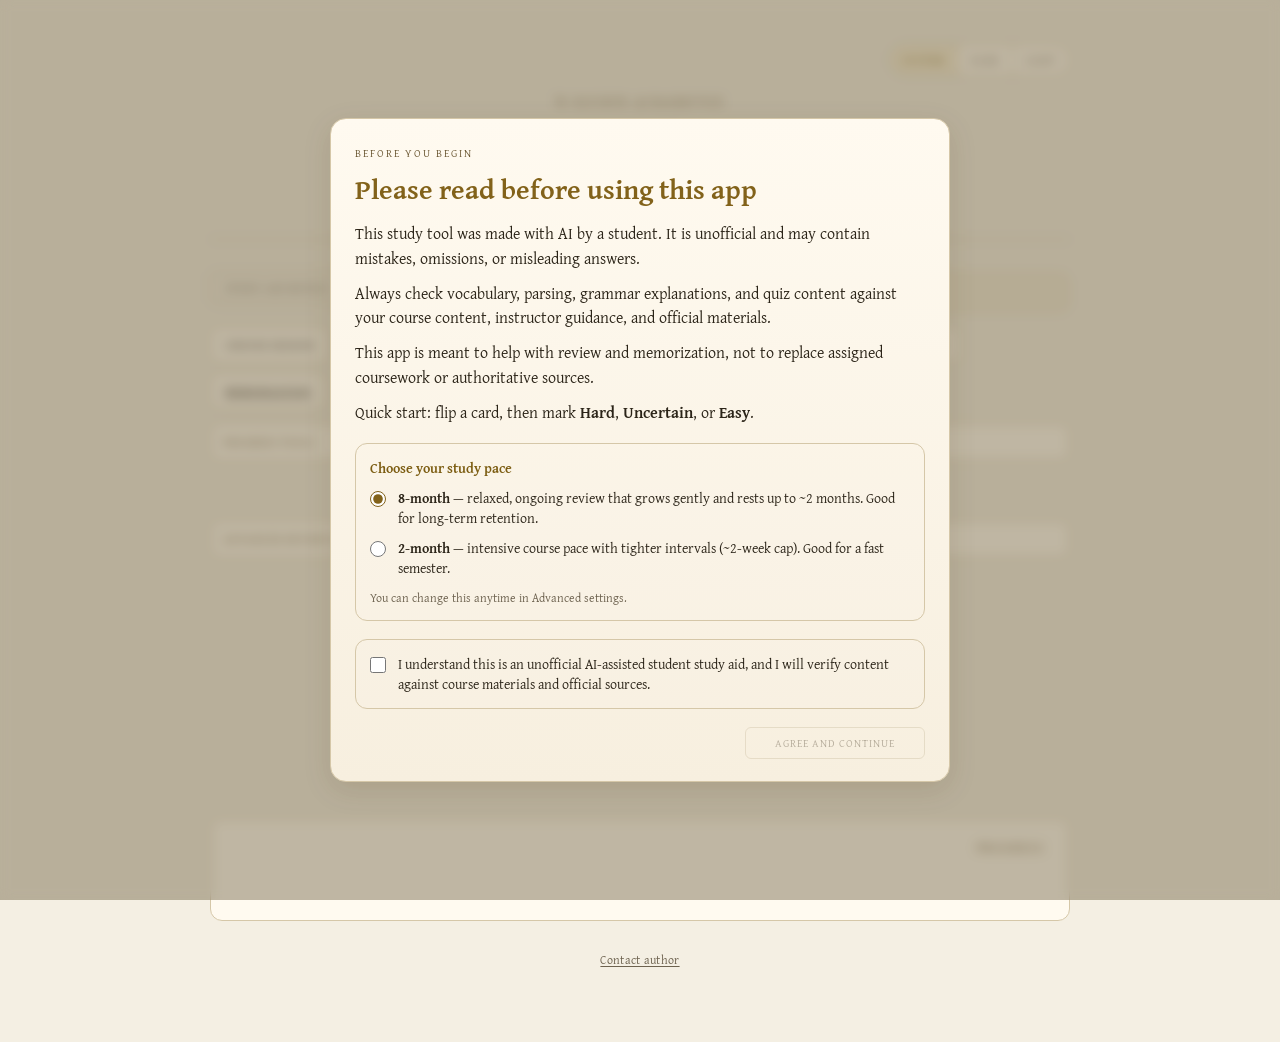
==== commit 1bd1d5ad: "Shuffle retention and recognition virtual cards on every round" ====
--- a/index.html
+++ b/index.html
@@ -19,11 +19,11 @@
 <meta name="apple-mobile-web-app-capable" content="yes">
 <meta name="apple-mobile-web-app-status-bar-style" content="black-translucent">
 <meta name="apple-mobile-web-app-title" content="Mounce Greek">
-<link rel="manifest" href="manifest.json?v=179">
-<link rel="apple-touch-icon" href="icons/apple-touch-icon.png?v=179">
-<link rel="icon" type="image/svg+xml" href="favicon.svg?v=179">
+<link rel="manifest" href="manifest.json?v=180">
+<link rel="apple-touch-icon" href="icons/apple-touch-icon.png?v=180">
+<link rel="icon" type="image/svg+xml" href="favicon.svg?v=180">
 <title>Mounce BBG Greek — Flashcards</title>
-<link rel="stylesheet" href="styles.css?v=179">
+<link rel="stylesheet" href="styles.css?v=180">
 <script>
 (function(){
   try {
@@ -472,6 +472,7 @@
     </div>
   </div>
 
+  <button class="ctrl-btn" id="shuffleRetentionBtn" type="button" onclick="shuffleRetentionCards()" style="display:none" title="Shuffle the remaining cards, including virtual forms, without replacing this batch or changing grades.">↻ Shuffle cards</button>
   <button class="ctrl-btn" id="pickNewRetentionBtn" type="button" onclick="pickNewRetentionBatch()" style="display:none" title="Pick up to 20 eligible base words, favoring words outside the current batch. Keeps recorded reviews and includes all enabled virtual forms.">↻ Pick new 20</button>
 
   <div class="nav-row" id="navRow" style="display:none">
@@ -1062,48 +1063,48 @@
   </div>
 </div>
 
-<script defer src="js/data/words.js?v=179"></script>
-<script defer src="js/data/morphology.js?v=179"></script>
-<script defer src="js/data/lemma_inventory.js?v=179"></script>
-<script defer src="js/data/supplemental.js?v=179"></script>
-<script defer src="js/data/grammar.js?v=179"></script>
-<script defer src="js/data/supplementals/mounce_paradigms.js?v=179"></script>
-<script defer src="js/data/supplementals/stem_change_drills.js?v=179"></script>
-<script defer src="js/data/supplementals/second_aorist_flip.js?v=179"></script>
-<script defer src="js/data/supplementals/liquid_future_flip.js?v=179"></script>
-<script defer src="js/data/supplementals/w3_aorist_passive_flip.js?v=179"></script>
-<script defer src="js/data/supplementals/w3_perfect_active_flip.js?v=179"></script>
-<script defer src="js/data/supplementals/w4_mi_verb_principal_parts_flip.js?v=179"></script>
-<script defer src="js/data/advanced/advanced_01.js?v=179"></script>
-<script defer src="js/data/advanced/advanced_02.js?v=179"></script>
-<script defer src="js/data/advanced/advanced_03.js?v=179"></script>
-<script defer src="js/data/advanced/advanced_04.js?v=179"></script>
-<script defer src="js/data/advanced/advanced_05.js?v=179"></script>
-<script defer src="js/data/advanced/advanced_06.js?v=179"></script>
-<script defer src="js/data/advanced/advanced_07.js?v=179"></script>
-<script defer src="js/data/advanced/advanced_08.js?v=179"></script>
-<script defer src="js/data/advanced/advanced_09.js?v=179"></script>
-<script defer src="js/data/advanced/advanced_10.js?v=179"></script>
-<script defer src="js/data/advanced/advanced_11.js?v=179"></script>
-<script defer src="js/data/advanced/advanced_12.js?v=179"></script>
-<script defer src="js/data/advanced/advanced_13.js?v=179"></script>
-<script defer src="js/data/advanced/advanced_14.js?v=179"></script>
-<script defer src="js/data/advanced/advanced_15.js?v=179"></script>
-<script defer src="js/data/advanced/advanced_16.js?v=179"></script>
-<script defer src="js/data/advanced/advanced_17.js?v=179"></script>
-<script defer src="js/data/advanced/advanced_18.js?v=179"></script>
-<script defer src="js/data/advanced/advanced_19.js?v=179"></script>
-<script defer src="js/data/advanced/advanced_20.js?v=179"></script>
-<script defer src="js/data/advanced/advanced_21.js?v=179"></script>
-<script defer src="js/data/advanced/advanced_22.js?v=179"></script>
-<script defer src="js/data/advanced/advanced_23.js?v=179"></script>
-<script defer src="js/data/advanced/advanced_24.js?v=179"></script>
-<script defer src="js/data/advanced/advanced_25.js?v=179"></script>
-<script defer src="js/data/nt_book_vocab.js?v=179"></script>
-<script defer src="js/data/reader.js?v=179"></script>
-<script defer src="js/data/reader_verse_literals.js?v=179"></script>
-<script defer src="js/data/reader_translations.js?v=179"></script>
-<script defer src="js/logic/pos_logic.js?v=179"></script>
-<script type="module" src="js/app/main.js?v=179"></script>
+<script defer src="js/data/words.js?v=180"></script>
+<script defer src="js/data/morphology.js?v=180"></script>
+<script defer src="js/data/lemma_inventory.js?v=180"></script>
+<script defer src="js/data/supplemental.js?v=180"></script>
+<script defer src="js/data/grammar.js?v=180"></script>
+<script defer src="js/data/supplementals/mounce_paradigms.js?v=180"></script>
+<script defer src="js/data/supplementals/stem_change_drills.js?v=180"></script>
+<script defer src="js/data/supplementals/second_aorist_flip.js?v=180"></script>
+<script defer src="js/data/supplementals/liquid_future_flip.js?v=180"></script>
+<script defer src="js/data/supplementals/w3_aorist_passive_flip.js?v=180"></script>
+<script defer src="js/data/supplementals/w3_perfect_active_flip.js?v=180"></script>
+<script defer src="js/data/supplementals/w4_mi_verb_principal_parts_flip.js?v=180"></script>
+<script defer src="js/data/advanced/advanced_01.js?v=180"></script>
+<script defer src="js/data/advanced/advanced_02.js?v=180"></script>
+<script defer src="js/data/advanced/advanced_03.js?v=180"></script>
+<script defer src="js/data/advanced/advanced_04.js?v=180"></script>
+<script defer src="js/data/advanced/advanced_05.js?v=180"></script>
+<script defer src="js/data/advanced/advanced_06.js?v=180"></script>
+<script defer src="js/data/advanced/advanced_07.js?v=180"></script>
+<script defer src="js/data/advanced/advanced_08.js?v=180"></script>
+<script defer src="js/data/advanced/advanced_09.js?v=180"></script>
+<script defer src="js/data/advanced/advanced_10.js?v=180"></script>
+<script defer src="js/data/advanced/advanced_11.js?v=180"></script>
+<script defer src="js/data/advanced/advanced_12.js?v=180"></script>
+<script defer src="js/data/advanced/advanced_13.js?v=180"></script>
+<script defer src="js/data/advanced/advanced_14.js?v=180"></script>
+<script defer src="js/data/advanced/advanced_15.js?v=180"></script>
+<script defer src="js/data/advanced/advanced_16.js?v=180"></script>
+<script defer src="js/data/advanced/advanced_17.js?v=180"></script>
+<script defer src="js/data/advanced/advanced_18.js?v=180"></script>
+<script defer src="js/data/advanced/advanced_19.js?v=180"></script>
+<script defer src="js/data/advanced/advanced_20.js?v=180"></script>
+<script defer src="js/data/advanced/advanced_21.js?v=180"></script>
+<script defer src="js/data/advanced/advanced_22.js?v=180"></script>
+<script defer src="js/data/advanced/advanced_23.js?v=180"></script>
+<script defer src="js/data/advanced/advanced_24.js?v=180"></script>
+<script defer src="js/data/advanced/advanced_25.js?v=180"></script>
+<script defer src="js/data/nt_book_vocab.js?v=180"></script>
+<script defer src="js/data/reader.js?v=180"></script>
+<script defer src="js/data/reader_verse_literals.js?v=180"></script>
+<script defer src="js/data/reader_translations.js?v=180"></script>
+<script defer src="js/logic/pos_logic.js?v=180"></script>
+<script type="module" src="js/app/main.js?v=180"></script>
 </body>
 </html>
